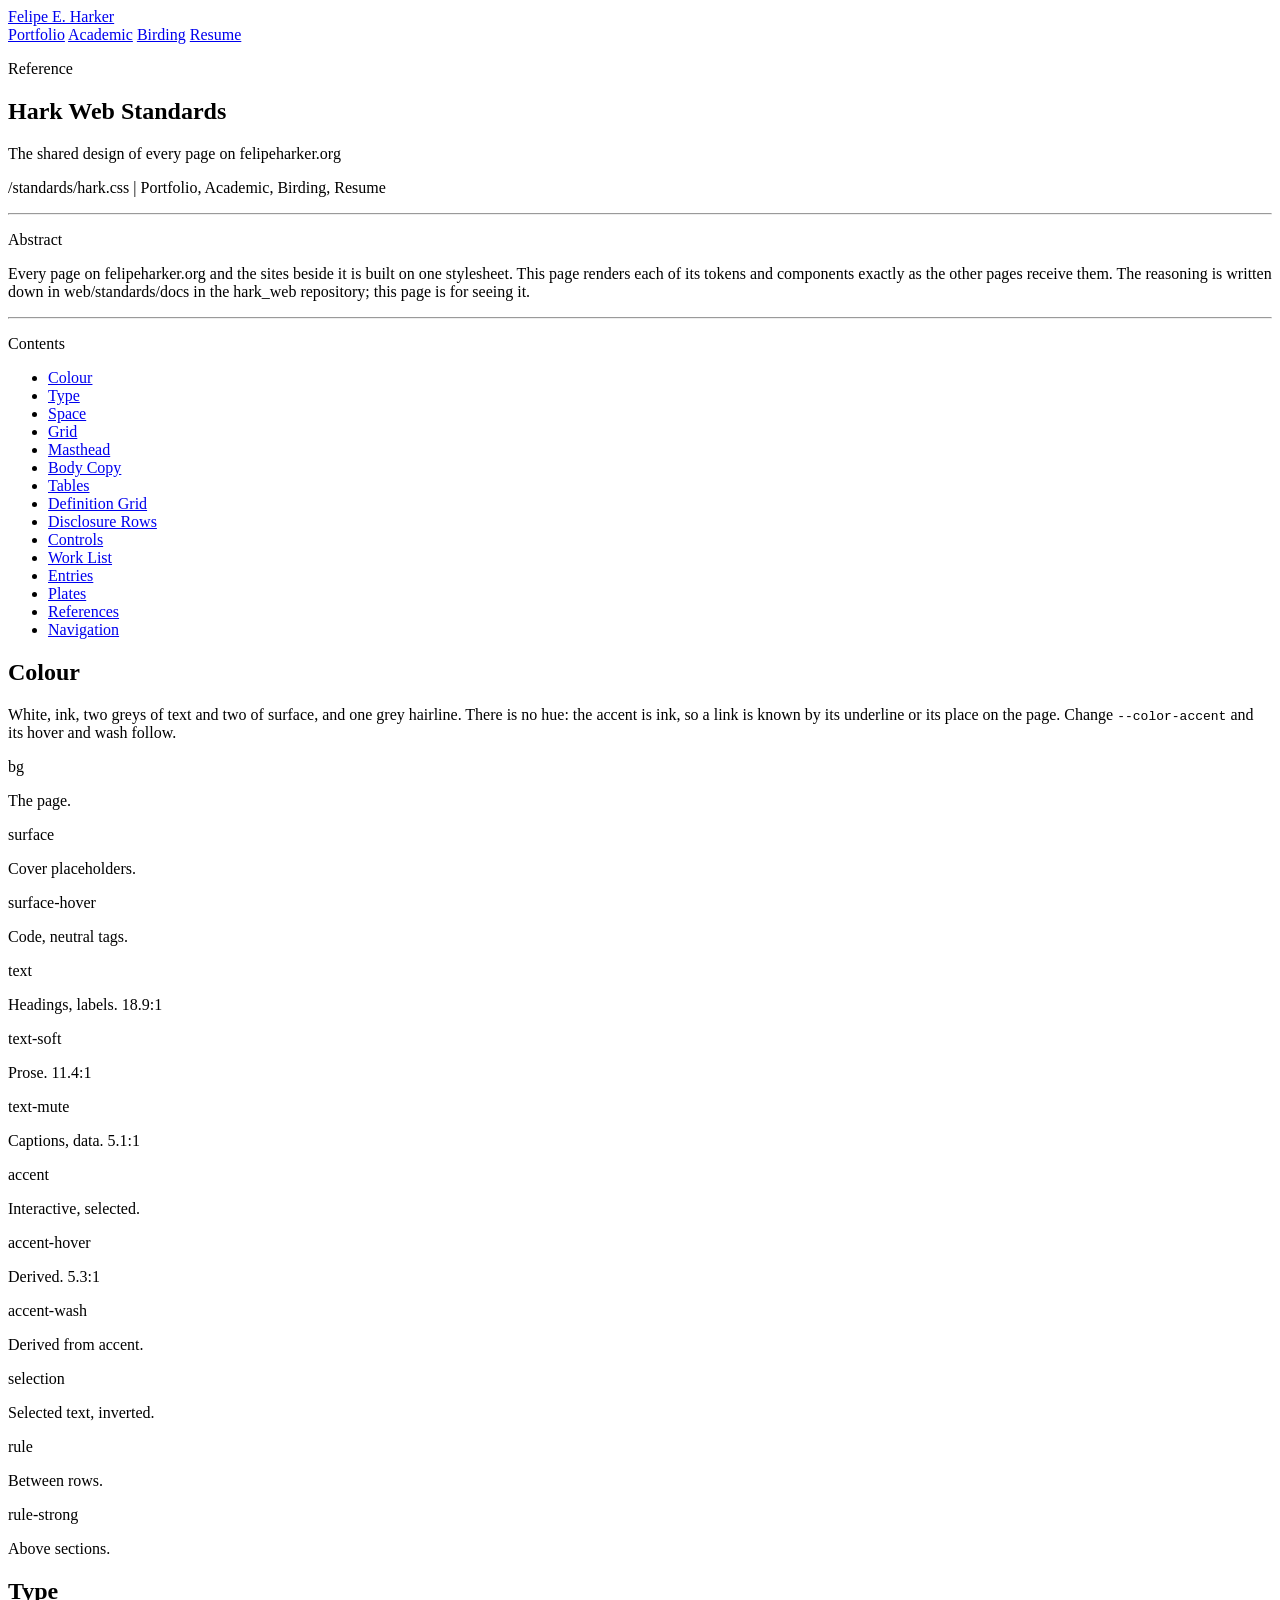
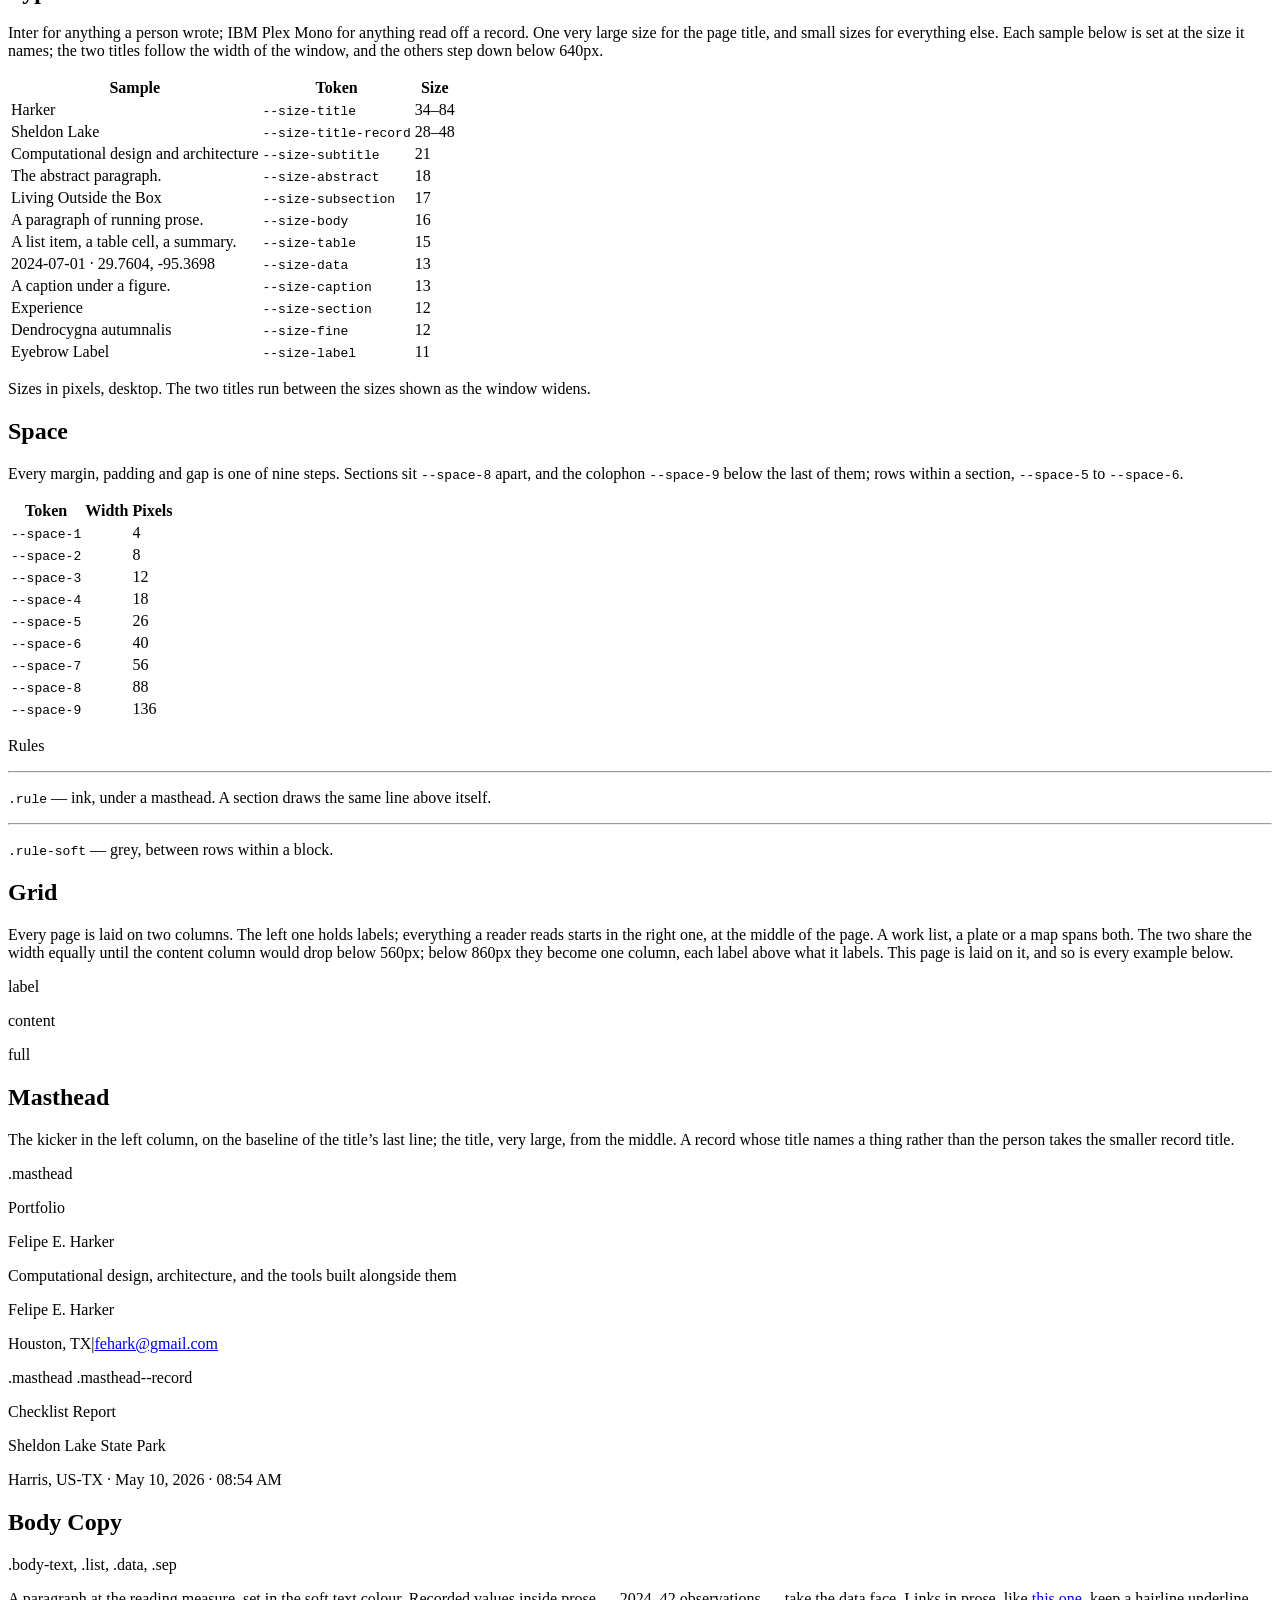
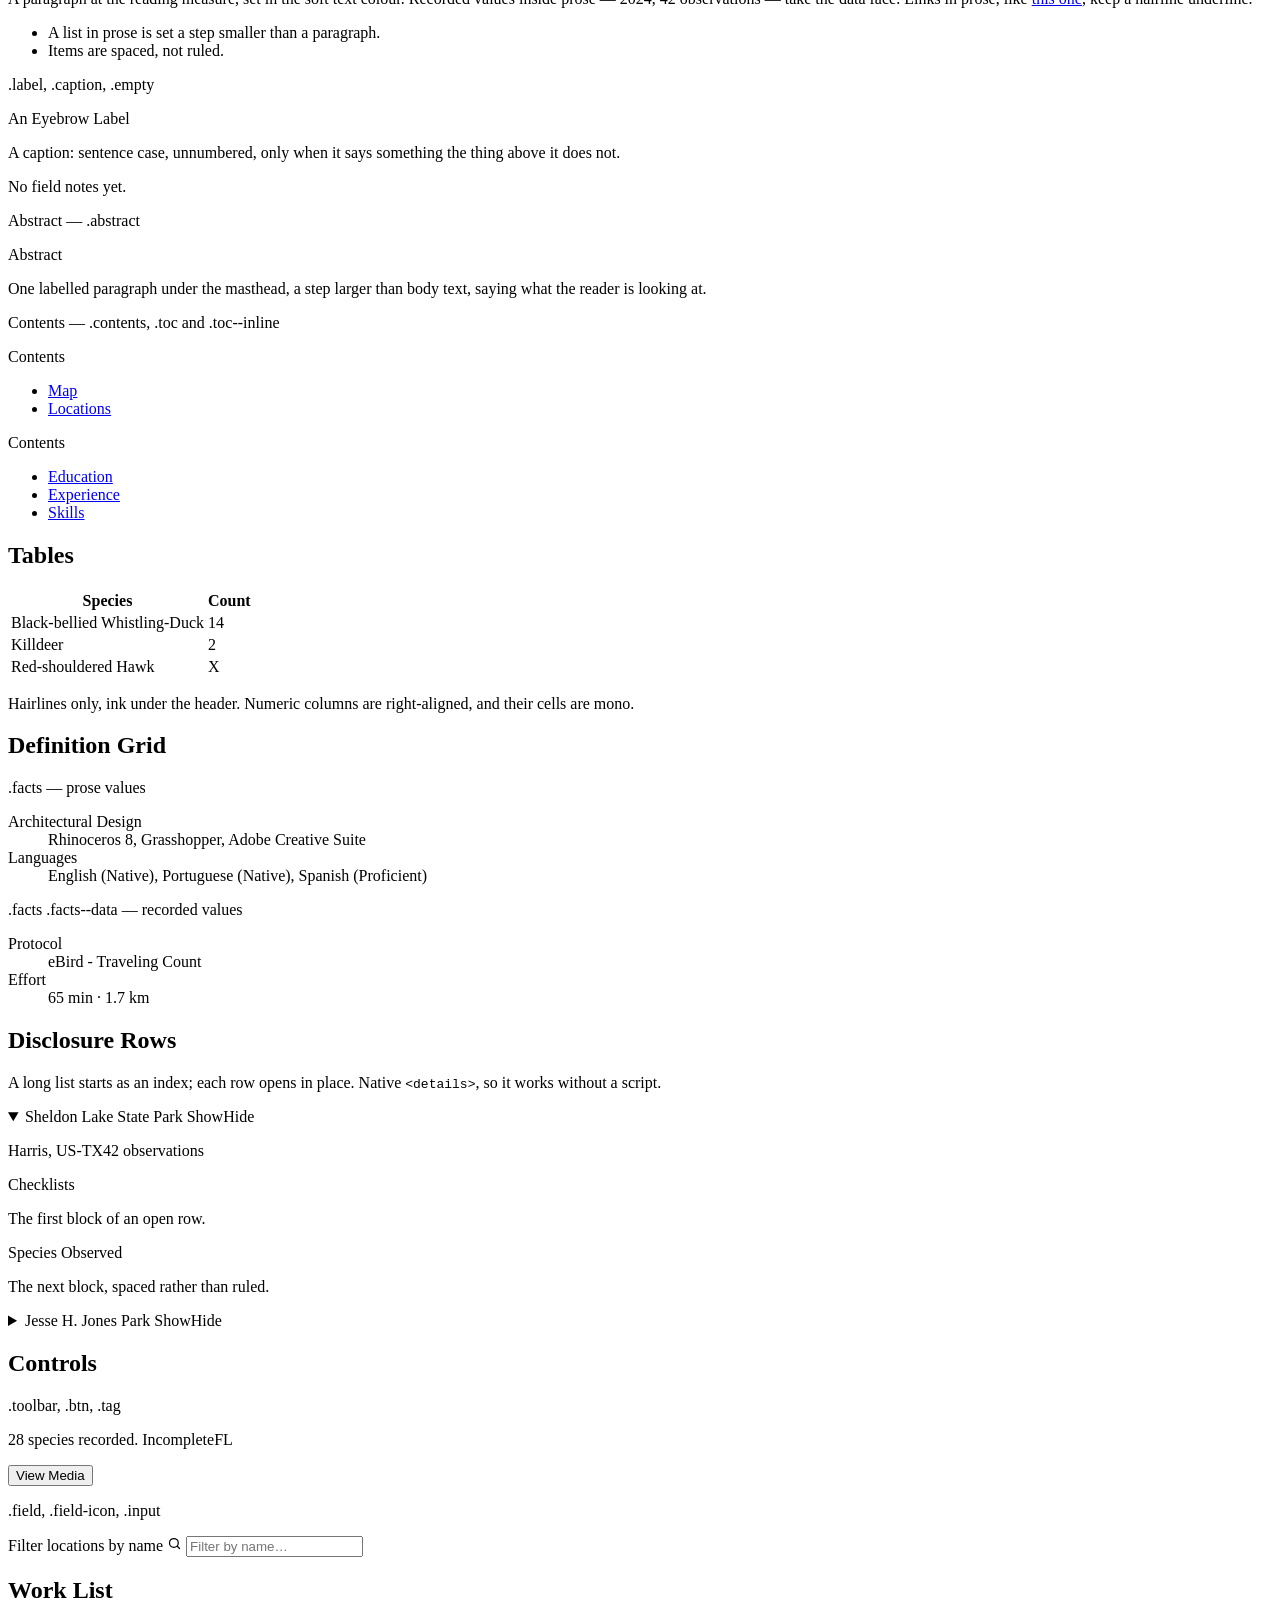
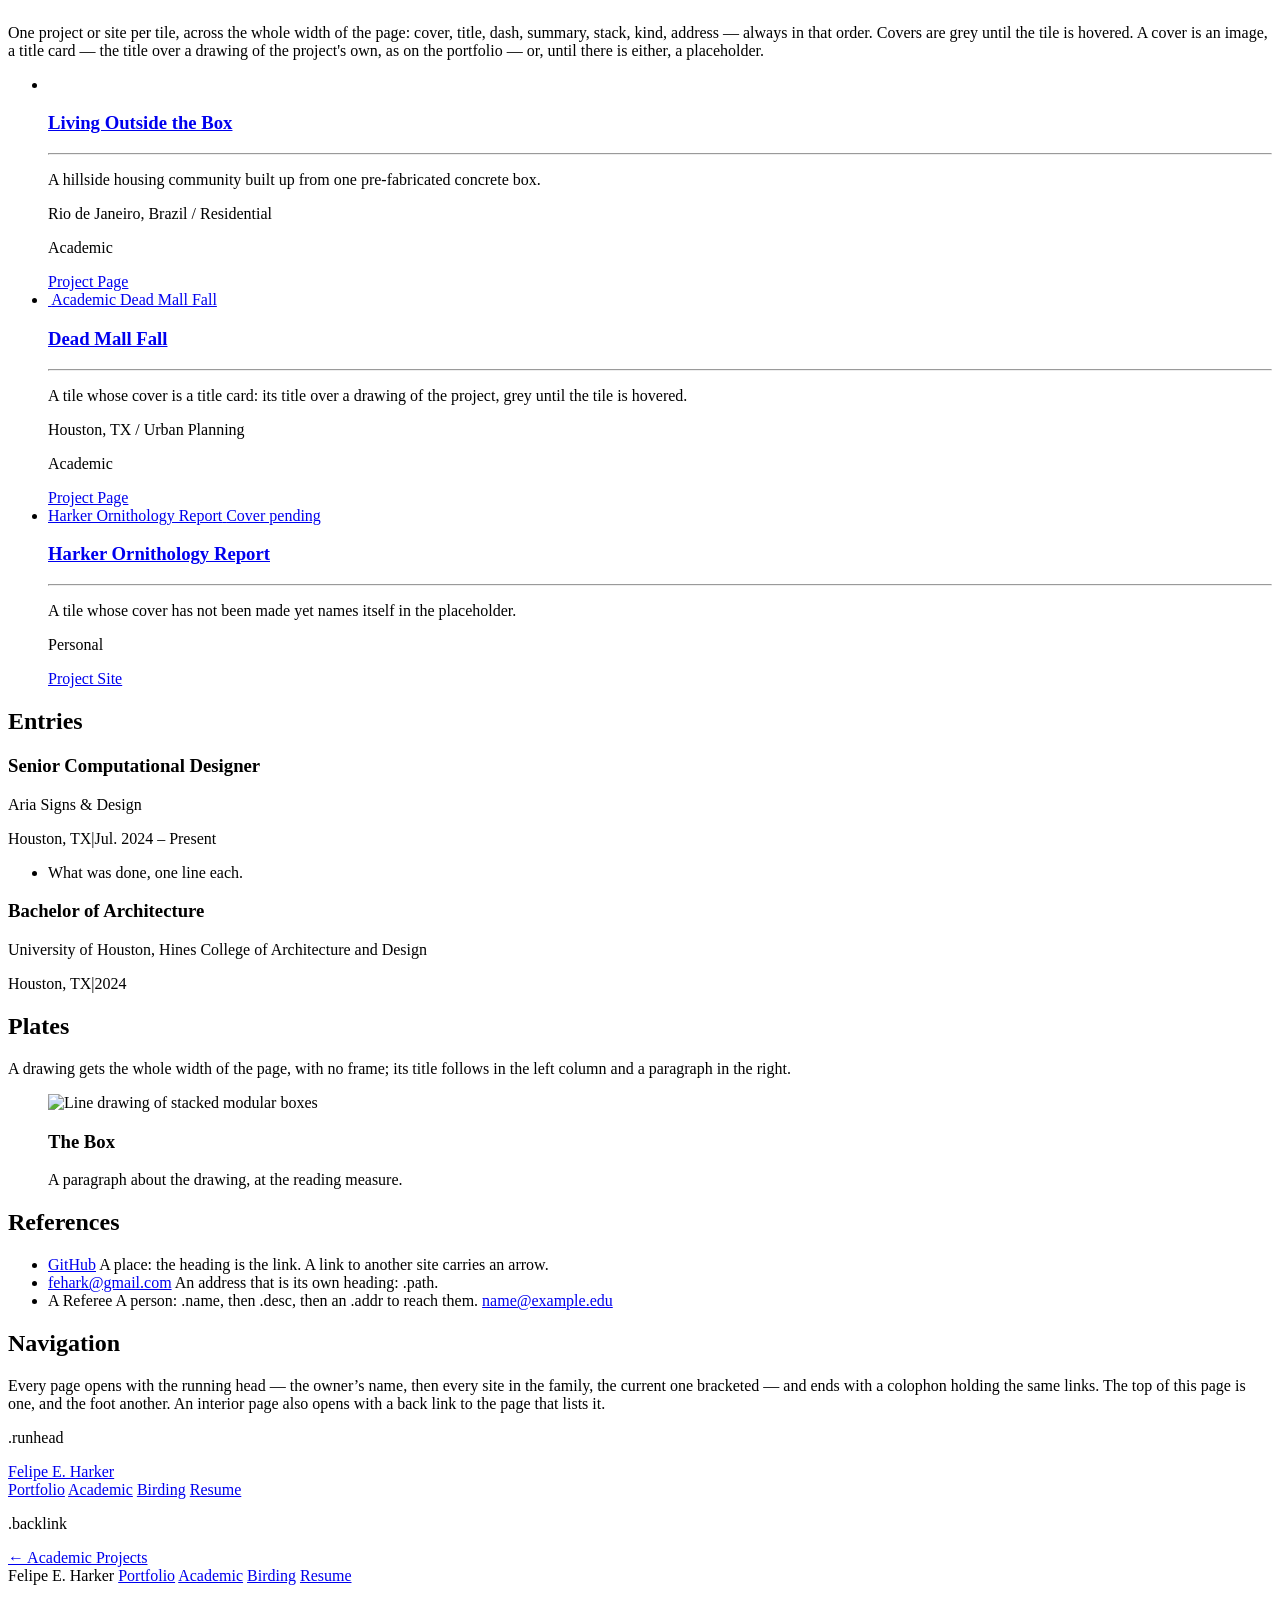
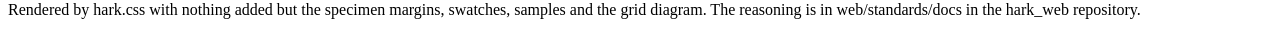
==== web/standards/site/index.html @ 90f83aed "Title cards for the portfolio's tiles Every tile's cover is now a title card: the kind of work and t" ====
<!DOCTYPE html>
<html lang="en">
<head>
<meta charset="UTF-8">
<meta name="viewport" content="width=device-width, initial-scale=1.0">
<title>Hark Web Standards — Felipe E. Harker</title>
<meta name="description" content="Every token and shared component of the felipeharker.org sites, rendered by the stylesheet they all share.">

<link rel="preconnect" href="https://fonts.googleapis.com">
<link rel="preconnect" href="https://fonts.gstatic.com" crossorigin>
<link href="https://fonts.googleapis.com/css2?family=Inter:wght@400;500;600&family=IBM+Plex+Mono:wght@400;500&display=swap" rel="stylesheet">

<link rel="stylesheet" href="/standards/hark.css">
<link rel="stylesheet" href="specimen/specimen.css">
</head>
<body>

<!-- ==========================================================================
     HARKER WEB STANDARDS — SPECIMEN
     --------------------------------------------------------------------------
     felipeharker.org/standards/. Every token and every class in hark.css (in
     this folder), rendered by hark.css itself, so this page is what every
     other page gets. specimen/specimen.css adds only the swatches, samples,
     the grid diagram and the margin that marks an example.

     The rules behind what is shown here are in web/standards/docs/. When a
     component is added to the stylesheet, add a specimen of it here and a
     row for it in docs/components.md; tools/check.mjs fails until the row
     exists.

     Specimens use <p class="title"> rather than <h1>, and so on, so this page
     keeps one heading outline of its own. A specimen of something laid on
     the grid — a masthead, a work list, a plate — is .specimen--wide, so it
     has the whole width of the page to lay its columns on.
     ====================================================================== -->

<!-- Running head ------------------------------------------------------- -->
<header class="runhead">
  <a class="runhead-owner" href="/">Felipe E. Harker</a>
  <nav class="runhead-links" aria-label="Site">
    <a href="/">Portfolio</a>
    <a href="https://hark-academic.onrender.com/">Academic</a>
    <a href="https://hark-birding.onrender.com/">Birding</a>
    <a href="https://hark-resume.onrender.com/">Resume</a>
  </nav>
</header>

<article class="doc">

<!-- Masthead ------------------------------------------------------------- -->
<header class="masthead">
  <p class="kicker">Reference</p>
  <h1 class="title">Hark Web Standards</h1>
  <p class="subtitle">The shared design of every page on felipeharker.org</p>
  <p class="dateline">
    <span>/standards/hark.css</span>
    <span class="sep" aria-hidden="true">|</span>
    <span>Portfolio, Academic, Birding, Resume</span>
  </p>
</header>
<hr class="rule">

<div class="abstract">
  <p class="abstract-label">Abstract</p>
  <p>Every page on felipeharker.org and the sites beside it is built on one stylesheet. This page renders each of its tokens and components exactly as the other pages receive them. The reasoning is written down in web/standards/docs in the hark_web repository; this page is for seeing it.</p>
</div>
<hr class="rule-soft">

<nav class="contents" aria-label="Contents">
  <p class="toc-label">Contents</p>
  <ul class="toc toc--inline">
    <li><a href="#sec-colour">Colour</a></li>
    <li><a href="#sec-type">Type</a></li>
    <li><a href="#sec-space">Space</a></li>
    <li><a href="#sec-grid">Grid</a></li>
    <li><a href="#sec-masthead">Masthead</a></li>
    <li><a href="#sec-body-copy">Body Copy</a></li>
    <li><a href="#sec-tables">Tables</a></li>
    <li><a href="#sec-definition-grid">Definition Grid</a></li>
    <li><a href="#sec-disclosure-rows">Disclosure Rows</a></li>
    <li><a href="#sec-controls">Controls</a></li>
    <li><a href="#sec-work-list">Work List</a></li>
    <li><a href="#sec-entries">Entries</a></li>
    <li><a href="#sec-plates">Plates</a></li>
    <li><a href="#sec-references">References</a></li>
    <li><a href="#sec-navigation">Navigation</a></li>
  </ul>
</nav>

<!-- Colour ---------------------------------------------------------------- -->
<section class="section" id="sec-colour">
<h2 class="section-heading">Colour</h2>

<p class="body-text">White, ink, two greys of text and two of surface, and one grey hairline. There is no hue: the accent is ink, so a link is known by its underline or its place on the page. Change <code>--color-accent</code> and its hover and wash follow.</p>

<div class="swatches">
  <div><div class="swatch swatch--bg"></div><p class="swatch-name">bg</p><p class="caption">The page.</p></div>
  <div><div class="swatch swatch--surface"></div><p class="swatch-name">surface</p><p class="caption">Cover placeholders.</p></div>
  <div><div class="swatch swatch--surface-hover"></div><p class="swatch-name">surface-hover</p><p class="caption">Code, neutral tags.</p></div>
  <div><div class="swatch swatch--text"></div><p class="swatch-name">text</p><p class="caption">Headings, labels. 18.9:1</p></div>
  <div><div class="swatch swatch--text-soft"></div><p class="swatch-name">text-soft</p><p class="caption">Prose. 11.4:1</p></div>
  <div><div class="swatch swatch--text-mute"></div><p class="swatch-name">text-mute</p><p class="caption">Captions, data. 5.1:1</p></div>
  <div><div class="swatch swatch--accent"></div><p class="swatch-name">accent</p><p class="caption">Interactive, selected.</p></div>
  <div><div class="swatch swatch--accent-hover"></div><p class="swatch-name">accent-hover</p><p class="caption">Derived. 5.3:1</p></div>
  <div><div class="swatch swatch--accent-wash"></div><p class="swatch-name">accent-wash</p><p class="caption">Derived from accent.</p></div>
  <div><div class="swatch swatch--selection"></div><p class="swatch-name">selection</p><p class="caption">Selected text, inverted.</p></div>
  <div><div class="swatch swatch--rule"></div><p class="swatch-name">rule</p><p class="caption">Between rows.</p></div>
  <div><div class="swatch swatch--rule-strong"></div><p class="swatch-name">rule-strong</p><p class="caption">Above sections.</p></div>
</div>
</section>

<!-- Type ------------------------------------------------------------------ -->
<section class="section" id="sec-type">
<h2 class="section-heading">Type</h2>

<p class="body-text">Inter for anything a person wrote; IBM Plex Mono for anything read off a record. One very large size for the page title, and small sizes for everything else. Each sample below is set at the size it names; the two titles follow the width of the window, and the others step down below 640px.</p>

<div class="table-scroll">
<table class="table">
  <thead><tr><th>Sample</th><th>Token</th><th class="num-cell">Size</th></tr></thead>
  <tbody>
    <tr><td><span class="type-sample type-sample--title">Harker</span></td><td><code>--size-title</code></td><td class="num-cell">34–84</td></tr>
    <tr><td><span class="type-sample type-sample--title-record">Sheldon Lake</span></td><td><code>--size-title-record</code></td><td class="num-cell">28–48</td></tr>
    <tr><td><span class="type-sample type-sample--subtitle">Computational design and architecture</span></td><td><code>--size-subtitle</code></td><td class="num-cell">21</td></tr>
    <tr><td><span class="type-sample type-sample--abstract">The abstract paragraph.</span></td><td><code>--size-abstract</code></td><td class="num-cell">18</td></tr>
    <tr><td><span class="type-sample type-sample--subsection">Living Outside the Box</span></td><td><code>--size-subsection</code></td><td class="num-cell">17</td></tr>
    <tr><td><span class="type-sample type-sample--body">A paragraph of running prose.</span></td><td><code>--size-body</code></td><td class="num-cell">16</td></tr>
    <tr><td><span class="type-sample type-sample--table">A list item, a table cell, a summary.</span></td><td><code>--size-table</code></td><td class="num-cell">15</td></tr>
    <tr><td><span class="type-sample type-sample--data">2024-07-01 · 29.7604, -95.3698</span></td><td><code>--size-data</code></td><td class="num-cell">13</td></tr>
    <tr><td><span class="type-sample type-sample--caption">A caption under a figure.</span></td><td><code>--size-caption</code></td><td class="num-cell">13</td></tr>
    <tr><td><span class="type-sample type-sample--section">Experience</span></td><td><code>--size-section</code></td><td class="num-cell">12</td></tr>
    <tr><td><span class="type-sample type-sample--fine">Dendrocygna autumnalis</span></td><td><code>--size-fine</code></td><td class="num-cell">12</td></tr>
    <tr><td><span class="type-sample type-sample--label">Eyebrow Label</span></td><td><code>--size-label</code></td><td class="num-cell">11</td></tr>
  </tbody>
</table>
</div>
<p class="caption">Sizes in pixels, desktop. The two titles run between the sizes shown as the window widens.</p>
</section>

<!-- Space ----------------------------------------------------------------- -->
<section class="section" id="sec-space">
<h2 class="section-heading">Space</h2>

<p class="body-text">Every margin, padding and gap is one of nine steps. Sections sit <code>--space-8</code> apart, and the colophon <code>--space-9</code> below the last of them; rows within a section, <code>--space-5</code> to <code>--space-6</code>.</p>

<div class="table-scroll">
<table class="table">
  <thead><tr><th>Token</th><th>Width</th><th class="num-cell">Pixels</th></tr></thead>
  <tbody>
    <tr><td><code>--space-1</code></td><td><span class="space-bar space-bar--1"></span></td><td class="num-cell">4</td></tr>
    <tr><td><code>--space-2</code></td><td><span class="space-bar space-bar--2"></span></td><td class="num-cell">8</td></tr>
    <tr><td><code>--space-3</code></td><td><span class="space-bar space-bar--3"></span></td><td class="num-cell">12</td></tr>
    <tr><td><code>--space-4</code></td><td><span class="space-bar space-bar--4"></span></td><td class="num-cell">18</td></tr>
    <tr><td><code>--space-5</code></td><td><span class="space-bar space-bar--5"></span></td><td class="num-cell">26</td></tr>
    <tr><td><code>--space-6</code></td><td><span class="space-bar space-bar--6"></span></td><td class="num-cell">40</td></tr>
    <tr><td><code>--space-7</code></td><td><span class="space-bar space-bar--7"></span></td><td class="num-cell">56</td></tr>
    <tr><td><code>--space-8</code></td><td><span class="space-bar space-bar--8"></span></td><td class="num-cell">88</td></tr>
    <tr><td><code>--space-9</code></td><td><span class="space-bar space-bar--9"></span></td><td class="num-cell">136</td></tr>
  </tbody>
</table>
</div>

<p class="label">Rules</p>
<div class="specimen">
  <hr class="rule">
  <p class="caption"><code>.rule</code> — ink, under a masthead. A section draws the same line above itself.</p>
  <hr class="rule-soft">
  <p class="caption"><code>.rule-soft</code> — grey, between rows within a block.</p>
</div>
</section>

<!-- Grid ------------------------------------------------------------------ -->
<section class="section" id="sec-grid">
<h2 class="section-heading">Grid</h2>

<p class="body-text">Every page is laid on two columns. The left one holds labels; everything a reader reads starts in the right one, at the middle of the page. A work list, a plate or a map spans both. The two share the width equally until the content column would drop below 560px; below 860px they become one column, each label above what it labels. This page is laid on it, and so is every example below.</p>

<div class="specimen specimen--wide">
  <div class="grid-demo">
    <p class="grid-demo-cell">label</p>
    <p class="grid-demo-cell">content</p>
    <p class="grid-demo-cell grid-demo-cell--full">full</p>
  </div>
</div>
</section>

<!-- Masthead -------------------------------------------------------------- -->
<section class="section" id="sec-masthead">
<h2 class="section-heading">Masthead</h2>

<p class="body-text">The kicker in the left column, on the baseline of the title&rsquo;s last line; the title, very large, from the middle. A record whose title names a thing rather than the person takes the smaller record title.</p>

<p class="label">.masthead</p>
<div class="specimen specimen--wide">
  <div class="masthead">
    <p class="kicker">Portfolio</p>
    <p class="title">Felipe E. Harker</p>
    <p class="subtitle">Computational design, architecture, and the tools built alongside them</p>
    <p class="byline">Felipe E. Harker</p>
    <p class="dateline"><span>Houston, TX</span><span class="sep" aria-hidden="true">|</span><a href="mailto:fehark@gmail.com">fehark@gmail.com</a></p>
  </div>
</div>

<p class="label">.masthead .masthead--record</p>
<div class="specimen specimen--wide">
  <div class="masthead masthead--record">
    <p class="kicker">Checklist Report</p>
    <p class="title">Sheldon Lake State Park</p>
    <p class="dateline">Harris, US-TX · May 10, 2026 · 08:54 AM</p>
  </div>
</div>
</section>

<!-- Body Copy ------------------------------------------------------------- -->
<section class="section" id="sec-body-copy">
<h2 class="section-heading">Body Copy</h2>

<p class="label">.body-text, .list, .data, .sep</p>
<div class="specimen">
  <p class="body-text">A paragraph at the reading measure, set in the soft text colour. Recorded values inside prose — <span class="data">2024</span>, <span class="data">42 observations</span> — take the data face. Links in prose, like <a href="#sec-colour">this one</a>, keep a hairline underline.</p>
  <ul class="list">
    <li>A list in prose is set a step smaller than a paragraph.</li>
    <li>Items are spaced, not ruled.</li>
  </ul>
</div>

<p class="label">.label, .caption, .empty</p>
<div class="specimen">
  <p class="label">An Eyebrow Label</p>
  <p class="caption">A caption: sentence case, unnumbered, only when it says something the thing above it does not.</p>
  <p class="empty">No field notes yet.</p>
</div>

<p class="label">Abstract — .abstract</p>
<div class="specimen specimen--wide">
  <div class="abstract">
    <p class="abstract-label">Abstract</p>
    <p>One labelled paragraph under the masthead, a step larger than body text, saying what the reader is looking at.</p>
  </div>
</div>

<p class="label">Contents — .contents, .toc and .toc--inline</p>
<div class="specimen specimen--wide">
  <div class="contents">
    <p class="toc-label">Contents</p>
    <ul class="toc">
      <li><a href="#sec-masthead">Map</a></li>
      <li><a href="#sec-masthead">Locations</a></li>
    </ul>
  </div>
</div>
<div class="specimen specimen--wide">
  <div class="contents">
    <p class="toc-label">Contents</p>
    <ul class="toc toc--inline">
      <li><a href="#sec-masthead">Education</a></li>
      <li><a href="#sec-masthead">Experience</a></li>
      <li><a href="#sec-masthead">Skills</a></li>
    </ul>
  </div>
</div>
</section>

<!-- Tables ---------------------------------------------------------------- -->
<section class="section" id="sec-tables">
<h2 class="section-heading">Tables</h2>

<div class="table-scroll">
<table class="table">
  <thead><tr><th>Species</th><th class="num-cell">Count</th></tr></thead>
  <tbody>
    <tr><td>Black-bellied Whistling-Duck</td><td class="num-cell">14</td></tr>
    <tr><td>Killdeer</td><td class="num-cell">2</td></tr>
    <tr><td>Red-shouldered Hawk</td><td class="num-cell">X</td></tr>
  </tbody>
</table>
</div>
<p class="caption">Hairlines only, ink under the header. Numeric columns are right-aligned, and their cells are mono.</p>
</section>

<!-- Definition Grid -------------------------------------------------------- -->
<section class="section" id="sec-definition-grid">
<h2 class="section-heading">Definition Grid</h2>

<p class="label">.facts — prose values</p>
<div class="specimen">
  <dl class="facts">
    <dt>Architectural Design</dt>
    <dd>Rhinoceros 8, Grasshopper, Adobe Creative Suite</dd>
    <dt>Languages</dt>
    <dd>English (Native), Portuguese (Native), Spanish (Proficient)</dd>
  </dl>
</div>

<p class="label">.facts .facts--data — recorded values</p>
<div class="specimen">
  <dl class="facts facts--data">
    <dt>Protocol</dt>
    <dd>eBird - Traveling Count</dd>
    <dt>Effort</dt>
    <dd>65 min · 1.7 km</dd>
  </dl>
</div>
</section>

<!-- Disclosure Rows -------------------------------------------------------- -->
<section class="section" id="sec-disclosure-rows">
<h2 class="section-heading">Disclosure Rows</h2>

<p class="body-text">A long list starts as an index; each row opens in place. Native <code>&lt;details&gt;</code>, so it works without a script.</p>

<div class="specimen">
  <details class="disclosure" open>
    <summary>
      <span class="disclosure-heading">
        <span class="disclosure-title">Sheldon Lake State Park</span>
        <span class="disclosure-hint"><span class="hint-closed">Show</span><span class="hint-open">Hide</span></span>
      </span>
    </summary>
    <div class="disclosure-body">
      <p class="disclosure-meta"><span>Harris, US-TX</span><span>42 observations</span></p>
      <div class="detail-group">
        <p class="label">Checklists</p>
        <p class="body-text">The first block of an open row.</p>
      </div>
      <div class="detail-group">
        <p class="label">Species Observed</p>
        <p class="body-text">The next block, spaced rather than ruled.</p>
      </div>
    </div>
  </details>
  <details class="disclosure">
    <summary>
      <span class="disclosure-heading">
        <span class="disclosure-title">Jesse H. Jones Park</span>
        <span class="disclosure-hint"><span class="hint-closed">Show</span><span class="hint-open">Hide</span></span>
      </span>
    </summary>
    <div class="disclosure-body">
      <p class="disclosure-meta"><span>Harris, US-TX</span><span>17 observations</span></p>
    </div>
  </details>
</div>
</section>

<!-- Controls -------------------------------------------------------------- -->
<section class="section" id="sec-controls">
<h2 class="section-heading">Controls</h2>

<p class="label">.toolbar, .btn, .tag</p>
<div class="specimen">
  <div class="toolbar">
    <p class="caption">28 species recorded. <span class="tag">Incomplete</span><span class="tag tag--neutral">FL</span></p>
    <button type="button" class="btn">View Media</button>
  </div>
</div>

<p class="label">.field, .field-icon, .input</p>
<div class="specimen">
  <div class="field">
    <label for="spec-filter" class="visually-hidden">Filter locations by name</label>
    <span class="field-icon">
      <svg width="15" height="15" viewBox="0 0 24 24" fill="none" stroke="currentColor" stroke-width="2" stroke-linecap="round" stroke-linejoin="round" aria-hidden="true"><circle cx="11" cy="11" r="7"/><path d="m20 20-3.5-3.5"/></svg>
    </span>
    <input id="spec-filter" class="input" placeholder="Filter by name…">
  </div>
</div>
</section>

<!-- Work List ------------------------------------------------------------- -->
<section class="section" id="sec-work-list">
<h2 class="section-heading">Work List</h2>

<p class="body-text">One project or site per tile, across the whole width of the page: cover, title, dash, summary, stack, kind, address — always in that order. Covers are grey until the tile is hovered. A cover is an image, a title card — the title over a drawing of the project's own, as on the portfolio — or, until there is either, a placeholder.</p>

<div class="specimen specimen--wide">
<ul class="work-list">
  <li class="work">
    <a class="work-cover" href="#sec-work-list" aria-hidden="true" tabindex="-1">
      <img src="specimen/drawing.svg" alt="">
    </a>
    <div class="work-facts">
      <h3 class="work-title"><a href="#sec-work-list">Living Outside the Box</a></h3>
      <hr class="rule-soft">
      <p class="work-summary">A hillside housing community built up from one pre-fabricated concrete box.</p>
      <p class="work-stack">
        <span>Rio de Janeiro, Brazil</span>
        <span class="sep" aria-hidden="true">/</span>
        <span>Residential</span>
      </p>
      <p class="work-kind">Academic</p>
      <a class="work-link" href="#sec-work-list">Project Page</a>
    </div>
  </li>
  <li class="work">
    <a class="work-cover" href="#sec-work-list" aria-hidden="true" tabindex="-1">
      <span class="title-card">
        <img class="title-card-graphic" src="/assets/cards/dead-mall-fall.svg" alt="">
        <span class="title-card-kind">Academic</span>
        <span class="title-card-title">Dead Mall Fall</span>
      </span>
    </a>
    <div class="work-facts">
      <h3 class="work-title"><a href="#sec-work-list">Dead Mall Fall</a></h3>
      <hr class="rule-soft">
      <p class="work-summary">A tile whose cover is a title card: its title over a drawing of the project, grey until the tile is hovered.</p>
      <p class="work-stack">
        <span>Houston, TX</span>
        <span class="sep" aria-hidden="true">/</span>
        <span>Urban Planning</span>
      </p>
      <p class="work-kind">Academic</p>
      <a class="work-link" href="#sec-work-list">Project Page</a>
    </div>
  </li>
  <li class="work">
    <a class="work-cover" href="#sec-work-list" aria-hidden="true" tabindex="-1">
      <span class="work-cover-placeholder">
        <span class="name">Harker Ornithology Report</span>
        <span class="note">Cover pending</span>
      </span>
    </a>
    <div class="work-facts">
      <h3 class="work-title"><a href="#sec-work-list">Harker Ornithology Report</a></h3>
      <hr class="rule-soft">
      <p class="work-summary">A tile whose cover has not been made yet names itself in the placeholder.</p>
      <p class="work-kind">Personal</p>
      <a class="work-link" href="#sec-work-list">Project Site</a>
    </div>
  </li>
</ul>
</div>
</section>

<!-- Entries --------------------------------------------------------------- -->
<section class="section" id="sec-entries">
<h2 class="section-heading">Entries</h2>

<div class="specimen">
  <div class="entry">
    <h3 class="entry-title">Senior Computational Designer</h3>
    <p class="entry-org">Aria Signs &amp; Design</p>
    <p class="entry-meta"><span>Houston, TX</span><span class="sep" aria-hidden="true">|</span><span>Jul. 2024 – Present</span></p>
    <ul class="list">
      <li>What was done, one line each.</li>
    </ul>
  </div>
  <div class="entry">
    <h3 class="entry-title">Bachelor of Architecture</h3>
    <p class="entry-org">University of Houston, Hines College of Architecture and Design</p>
    <p class="entry-meta"><span>Houston, TX</span><span class="sep" aria-hidden="true">|</span><span>2024</span></p>
  </div>
</div>
</section>

<!-- Plates ---------------------------------------------------------------- -->
<section class="section" id="sec-plates">
<h2 class="section-heading">Plates</h2>

<p class="body-text">A drawing gets the whole width of the page, with no frame; its title follows in the left column and a paragraph in the right.</p>

<div class="specimen specimen--wide">
  <figure class="plate">
    <img src="specimen/drawing.svg" alt="Line drawing of stacked modular boxes" loading="lazy">
    <figcaption>
      <h3 class="plate-title">The Box</h3>
      <p class="body-text">A paragraph about the drawing, at the reading measure.</p>
    </figcaption>
  </figure>
</div>
</section>

<!-- References ------------------------------------------------------------ -->
<section class="section" id="sec-references">
<h2 class="section-heading">References</h2>

<div class="specimen">
<ul class="reference-list">
  <li>
    <a href="https://github.com/felipeharker" target="_blank" rel="noopener noreferrer">GitHub</a>
    <span class="desc">A place: the heading is the link. A link to another site carries an arrow.</span>
  </li>
  <li>
    <a class="path" href="mailto:fehark@gmail.com">fehark@gmail.com</a>
    <span class="desc">An address that is its own heading: .path.</span>
  </li>
  <li>
    <span class="name">A Referee</span>
    <span class="desc">A person: .name, then .desc, then an .addr to reach them.</span>
    <a class="addr" href="mailto:name@example.edu">name@example.edu</a>
  </li>
</ul>
</div>
</section>

<!-- Navigation ------------------------------------------------------------ -->
<section class="section" id="sec-navigation">
<h2 class="section-heading">Navigation</h2>

<p class="body-text">Every page opens with the running head — the owner&rsquo;s name, then every site in the family, the current one bracketed — and ends with a colophon holding the same links. The top of this page is one, and the foot another. An interior page also opens with a back link to the page that lists it.</p>

<p class="label">.runhead</p>
<div class="specimen specimen--wide">
  <div class="runhead">
    <a class="runhead-owner" href="#sec-navigation">Felipe E. Harker</a>
    <div class="runhead-links">
      <a href="#sec-navigation">Portfolio</a>
      <a href="#sec-navigation" aria-current="page">Academic</a>
      <a href="#sec-navigation">Birding</a>
      <a href="#sec-navigation">Resume</a>
    </div>
  </div>
</div>

<p class="label">.backlink</p>
<div class="specimen">
  <a class="backlink" href="#sec-navigation">&larr; Academic Projects</a>
</div>
</section>

<footer class="colophon">
  <nav class="site-links" aria-label="Felipe E. Harker">
    <span class="site-links-owner">Felipe E. Harker</span>
    <a href="/">Portfolio</a>
    <a href="https://hark-academic.onrender.com/">Academic</a>
    <a href="https://hark-birding.onrender.com/">Birding</a>
    <a href="https://hark-resume.onrender.com/">Resume</a>
  </nav>
  <p>Rendered by hark.css with nothing added but the specimen margins, swatches, samples and the grid diagram. The reasoning is in web/standards/docs in the hark_web repository.</p>
</footer>

</article>

</body>
</html>
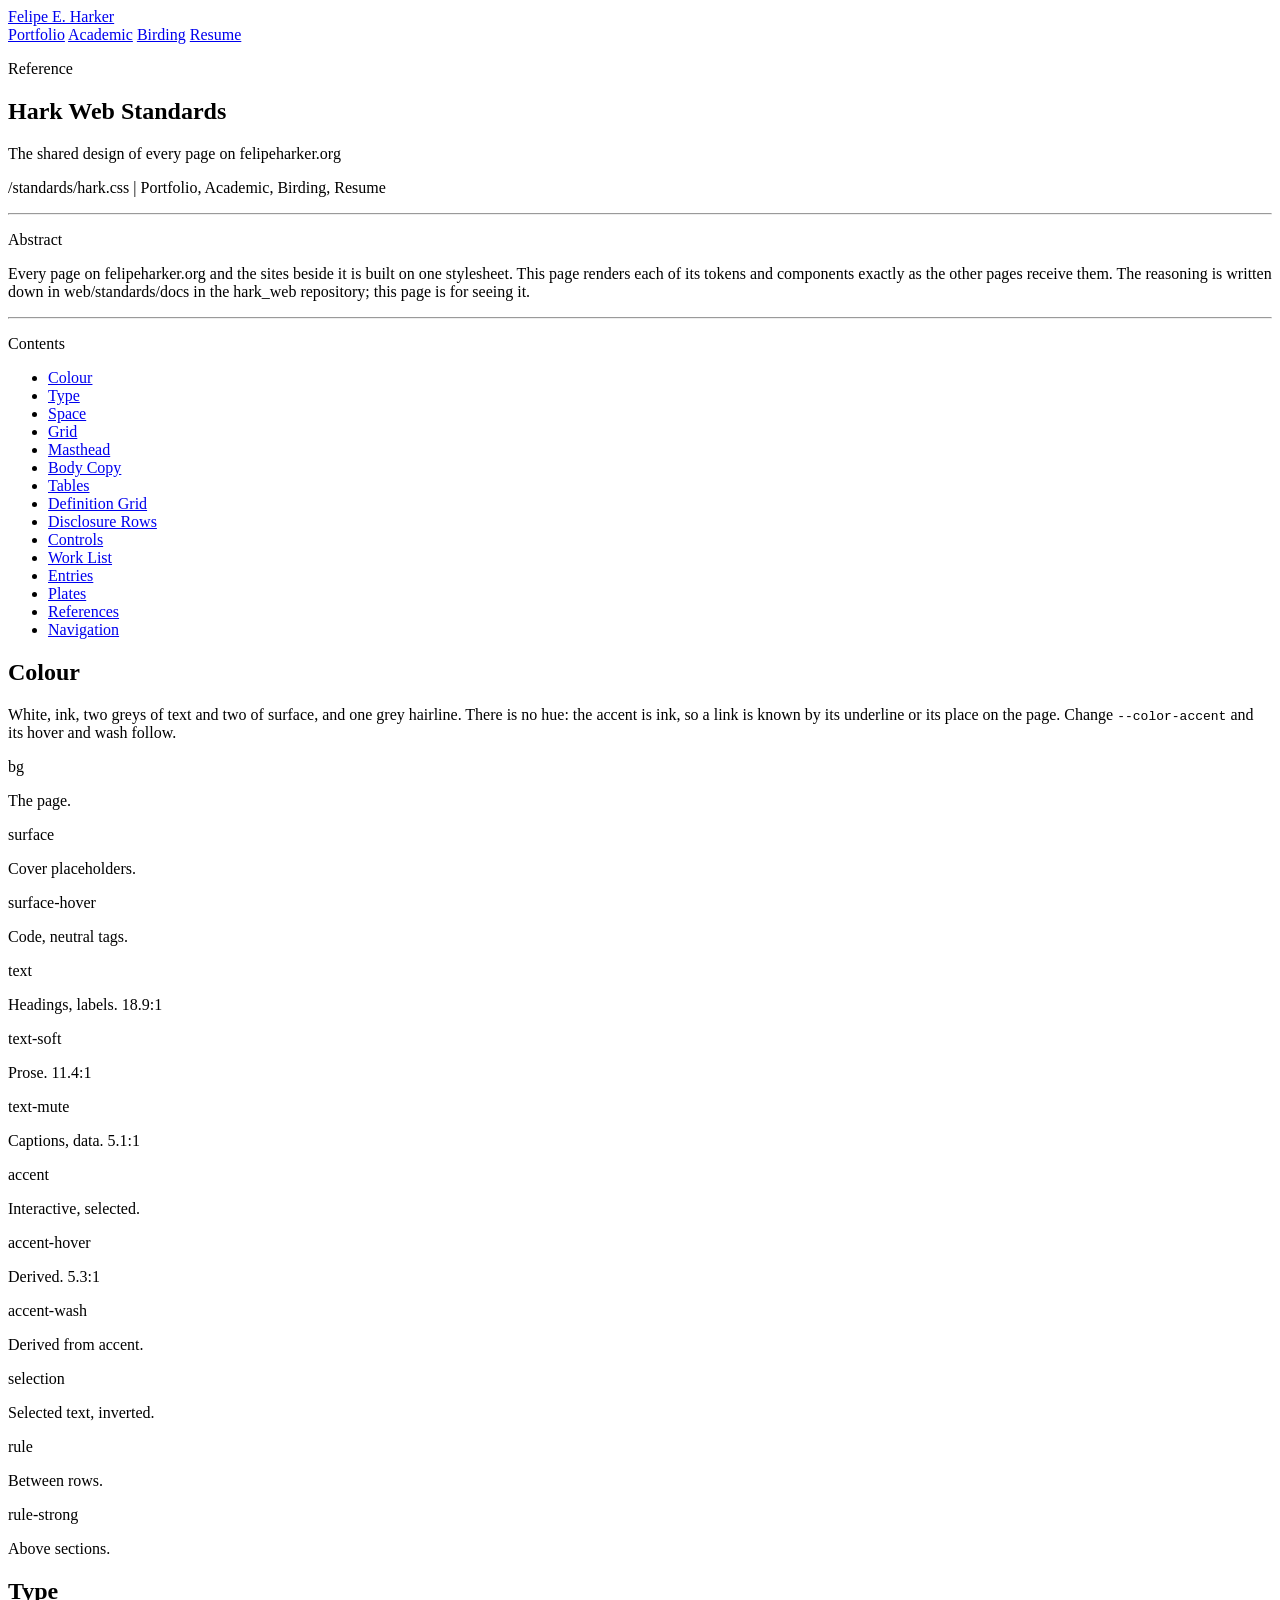
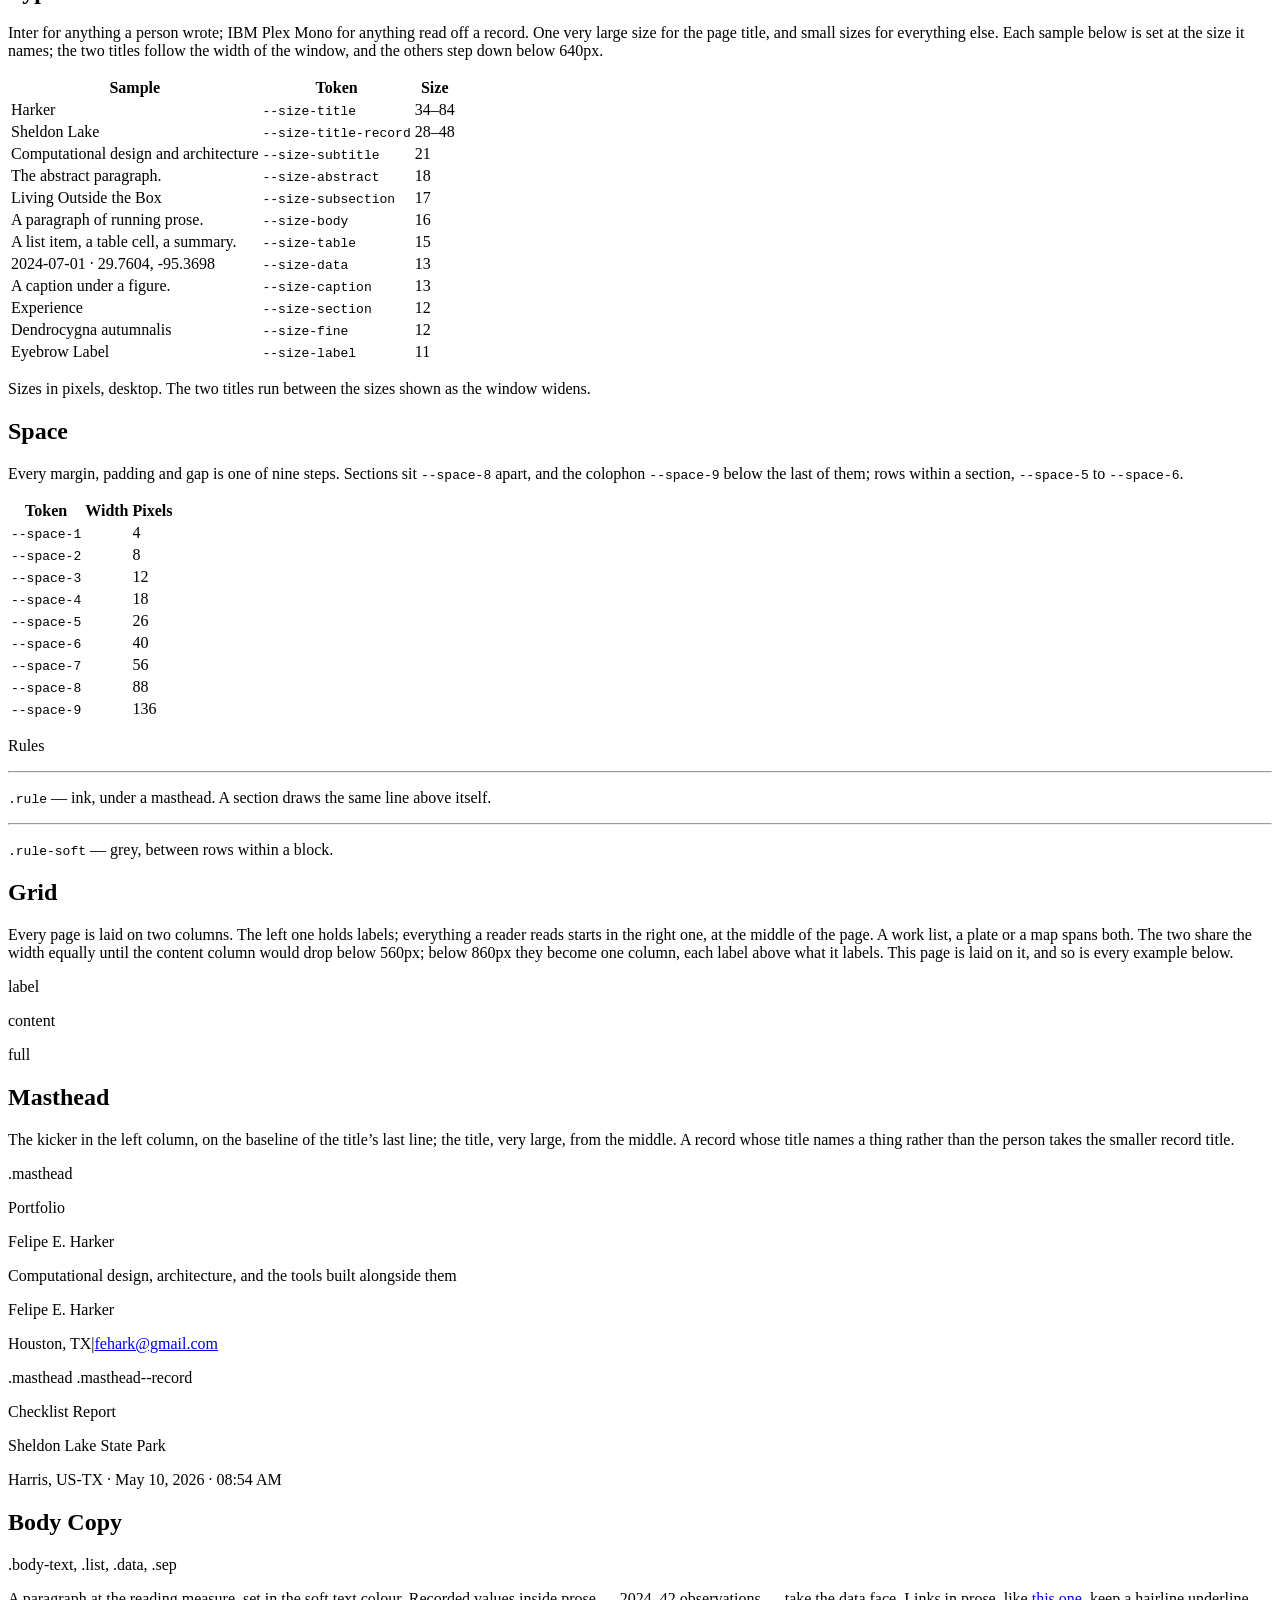
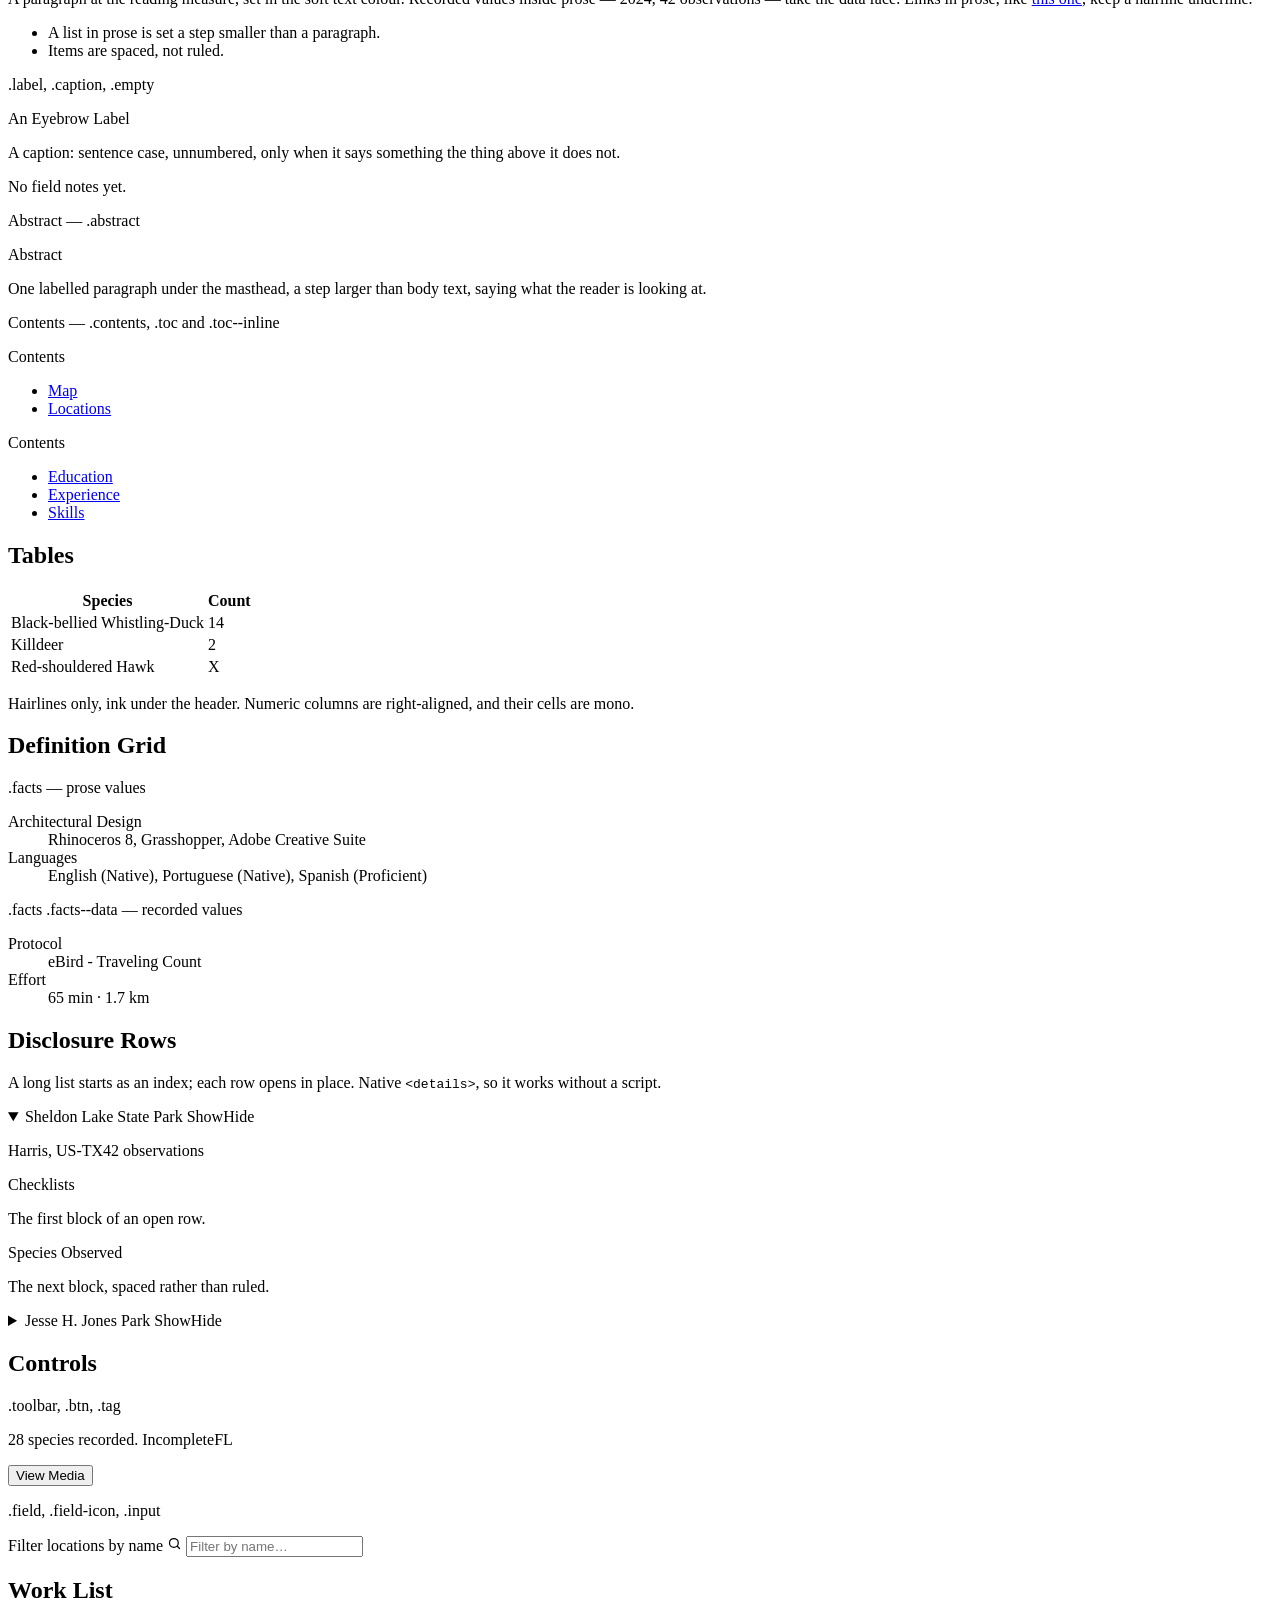
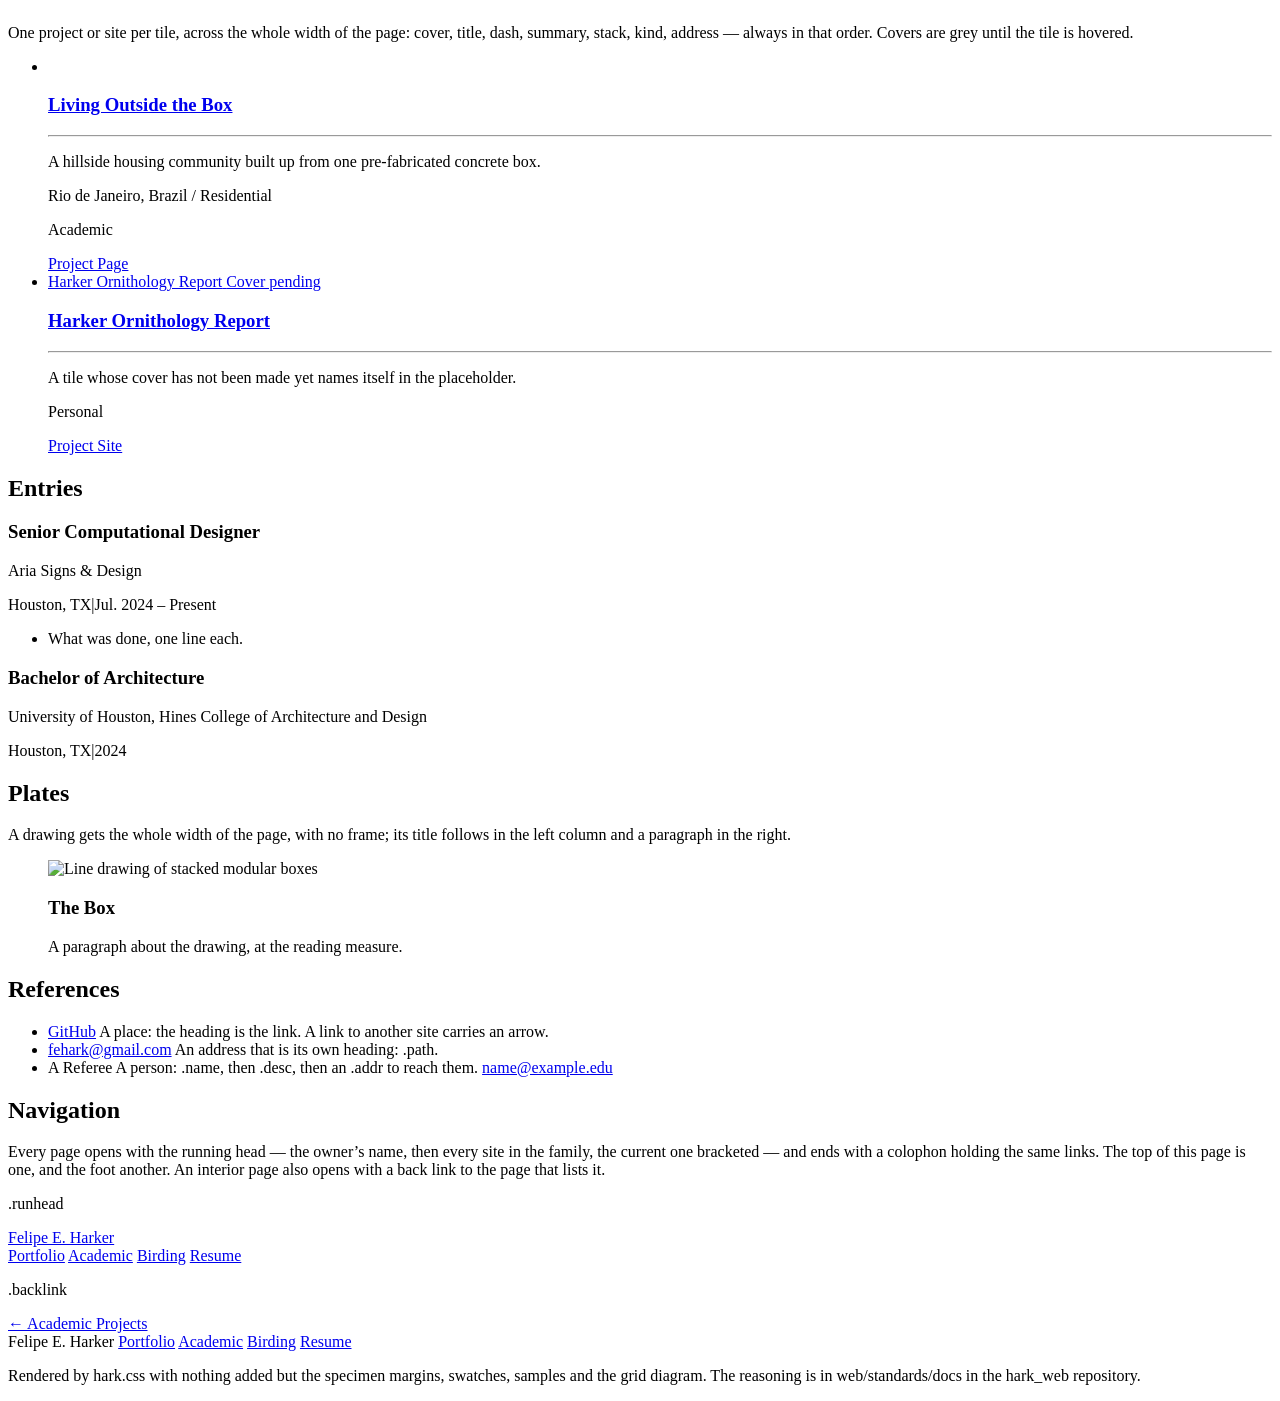
==== commit d3f2367e: "Revert "Title cards for the portfolio's tiles" The owner's call: keep the covers taken from each pro" ====
--- a/web/standards/site/index.html
+++ b/web/standards/site/index.html
@@ -371,7 +371,7 @@
 <section class="section" id="sec-work-list">
 <h2 class="section-heading">Work List</h2>
 
-<p class="body-text">One project or site per tile, across the whole width of the page: cover, title, dash, summary, stack, kind, address — always in that order. Covers are grey until the tile is hovered. A cover is an image, a title card — the title over a drawing of the project's own, as on the portfolio — or, until there is either, a placeholder.</p>
+<p class="body-text">One project or site per tile, across the whole width of the page: cover, title, dash, summary, stack, kind, address — always in that order. Covers are grey until the tile is hovered.</p>
 
 <div class="specimen specimen--wide">
 <ul class="work-list">
@@ -387,27 +387,6 @@
         <span>Rio de Janeiro, Brazil</span>
         <span class="sep" aria-hidden="true">/</span>
         <span>Residential</span>
-      </p>
-      <p class="work-kind">Academic</p>
-      <a class="work-link" href="#sec-work-list">Project Page</a>
-    </div>
-  </li>
-  <li class="work">
-    <a class="work-cover" href="#sec-work-list" aria-hidden="true" tabindex="-1">
-      <span class="title-card">
-        <img class="title-card-graphic" src="/assets/cards/dead-mall-fall.svg" alt="">
-        <span class="title-card-kind">Academic</span>
-        <span class="title-card-title">Dead Mall Fall</span>
-      </span>
-    </a>
-    <div class="work-facts">
-      <h3 class="work-title"><a href="#sec-work-list">Dead Mall Fall</a></h3>
-      <hr class="rule-soft">
-      <p class="work-summary">A tile whose cover is a title card: its title over a drawing of the project, grey until the tile is hovered.</p>
-      <p class="work-stack">
-        <span>Houston, TX</span>
-        <span class="sep" aria-hidden="true">/</span>
-        <span>Urban Planning</span>
       </p>
       <p class="work-kind">Academic</p>
       <a class="work-link" href="#sec-work-list">Project Page</a>
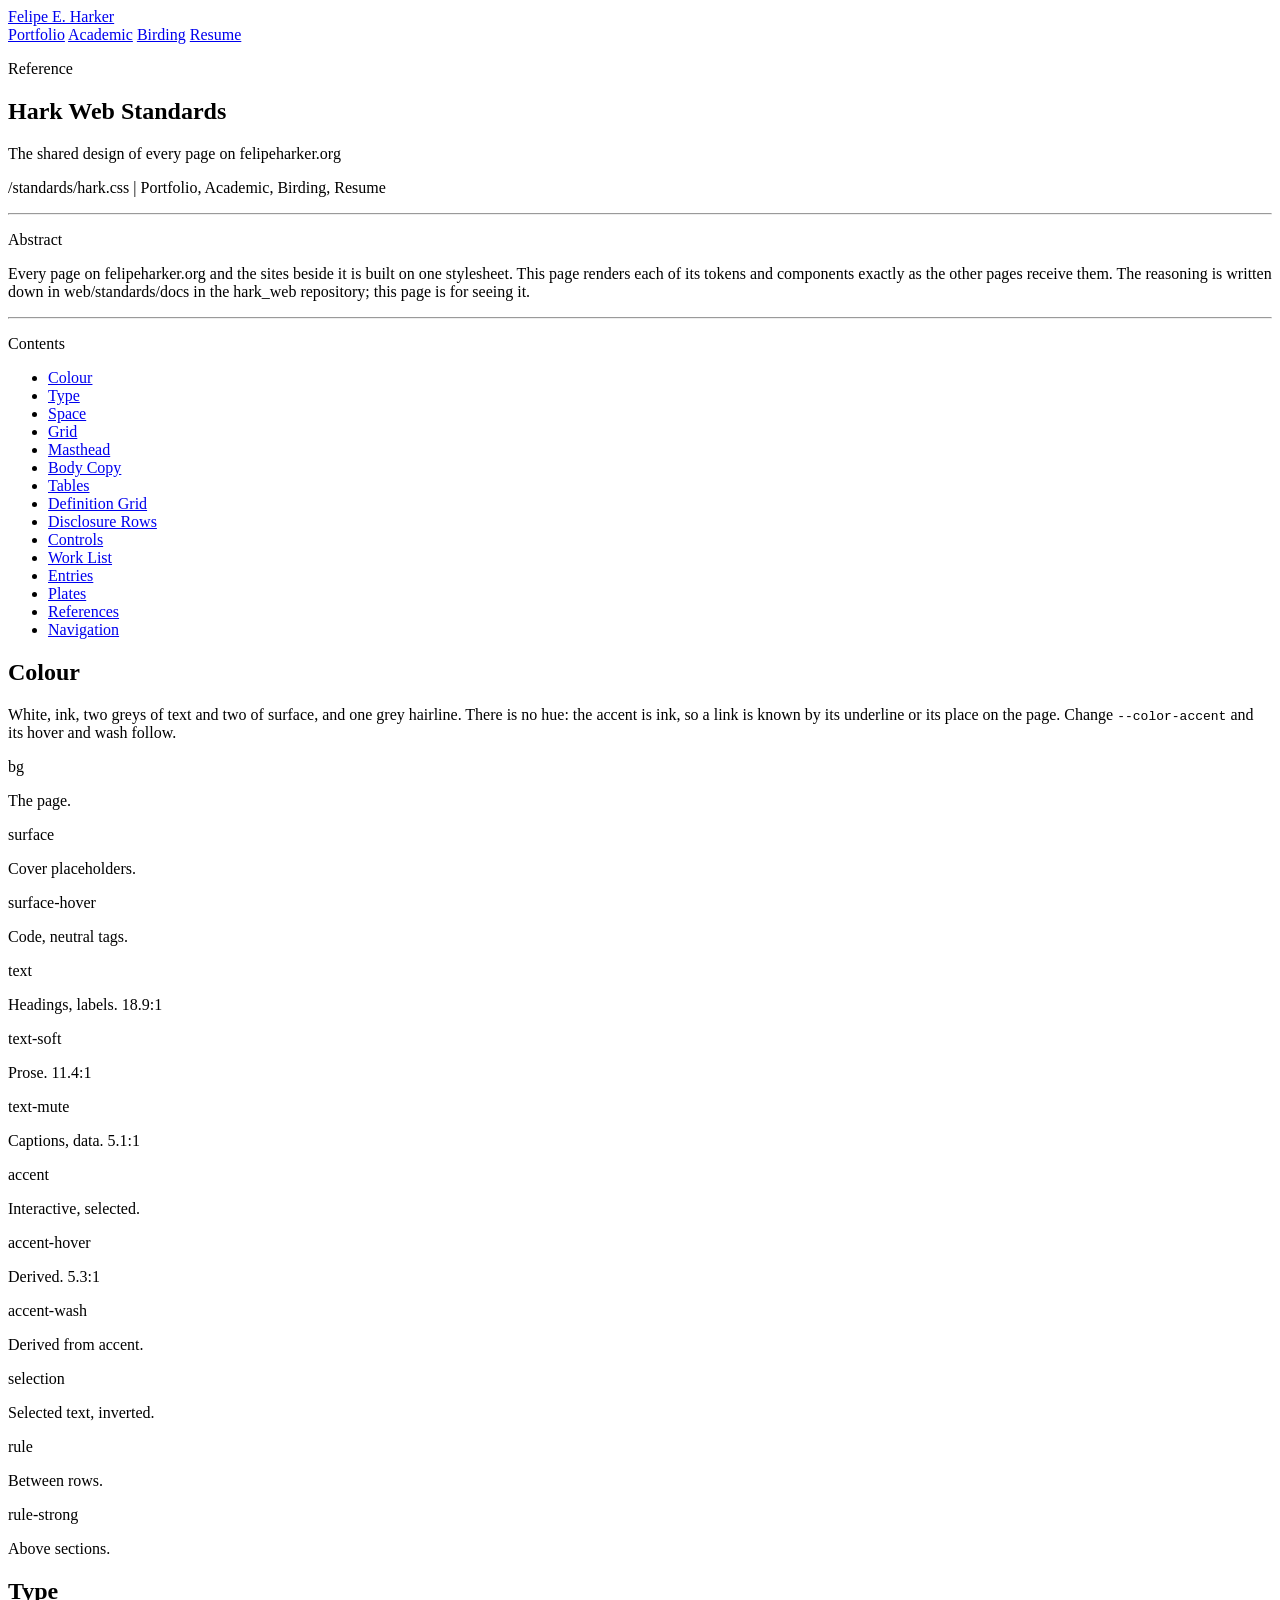
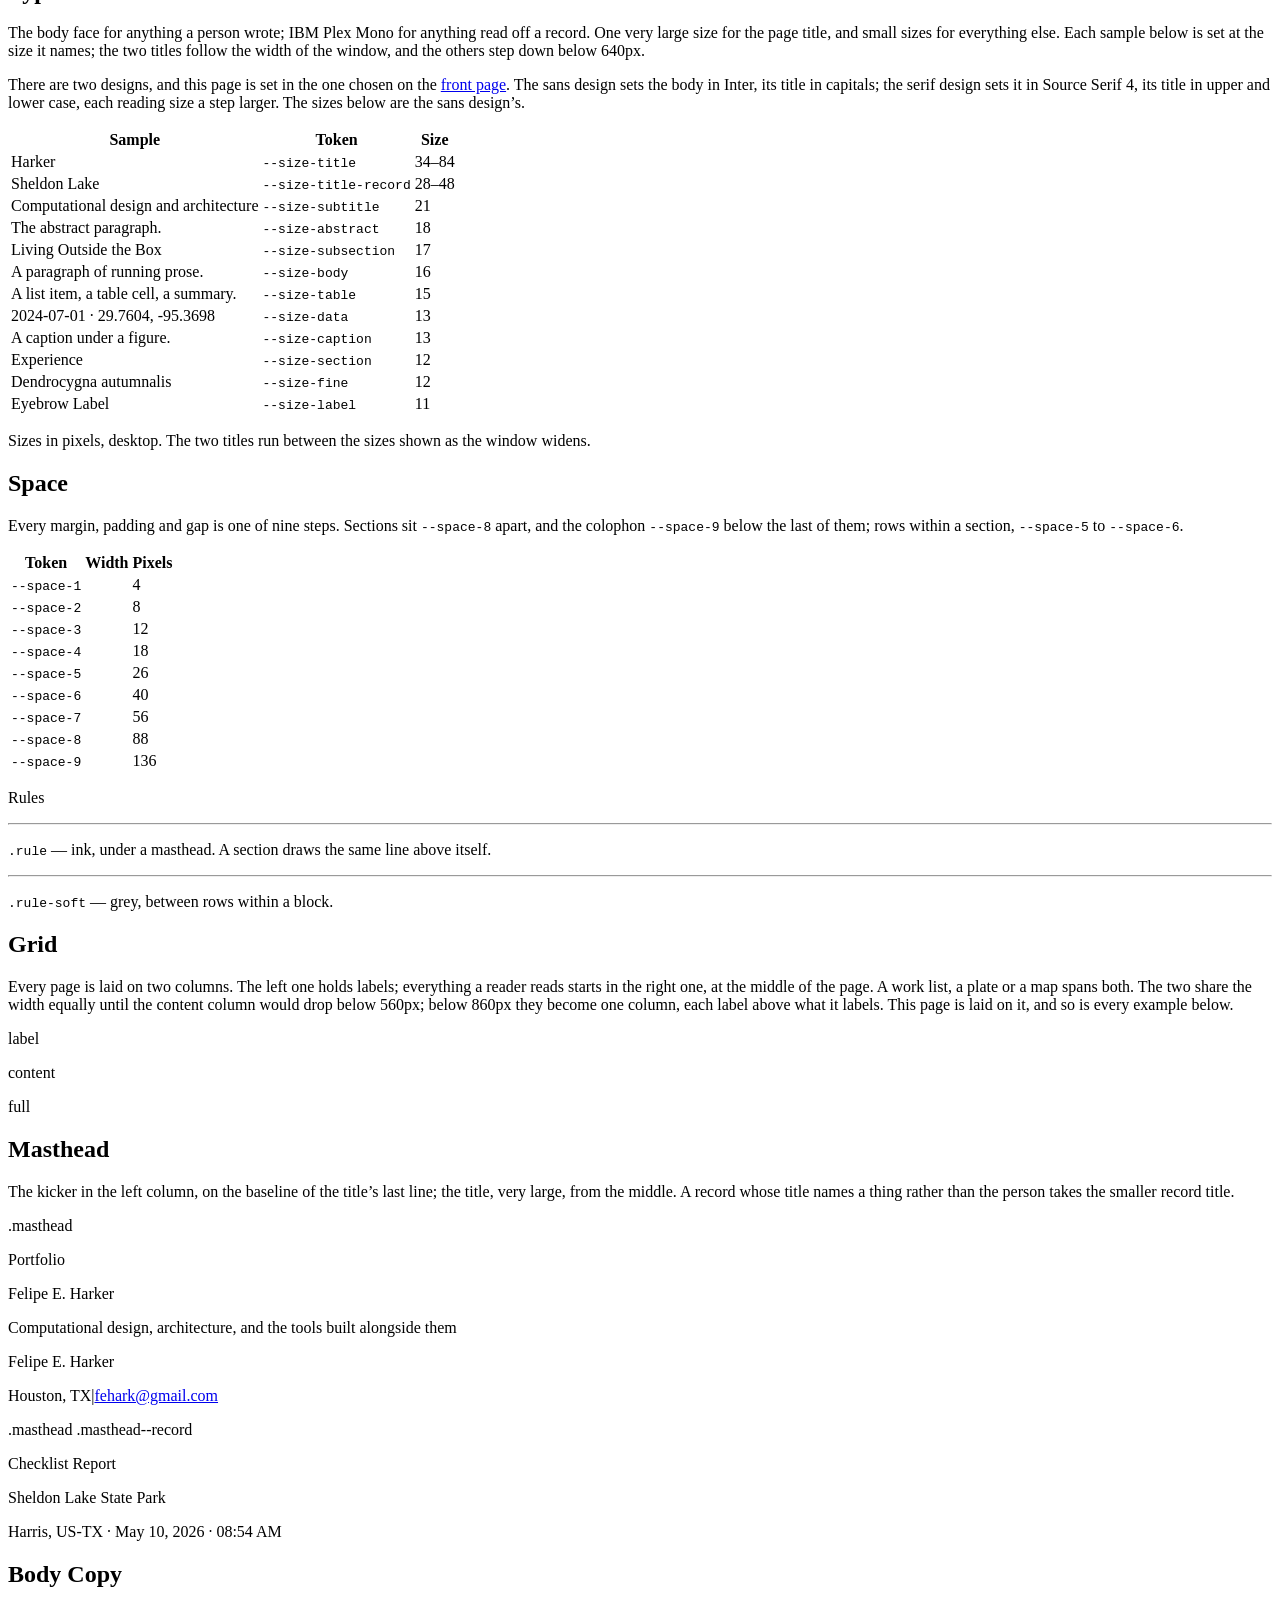
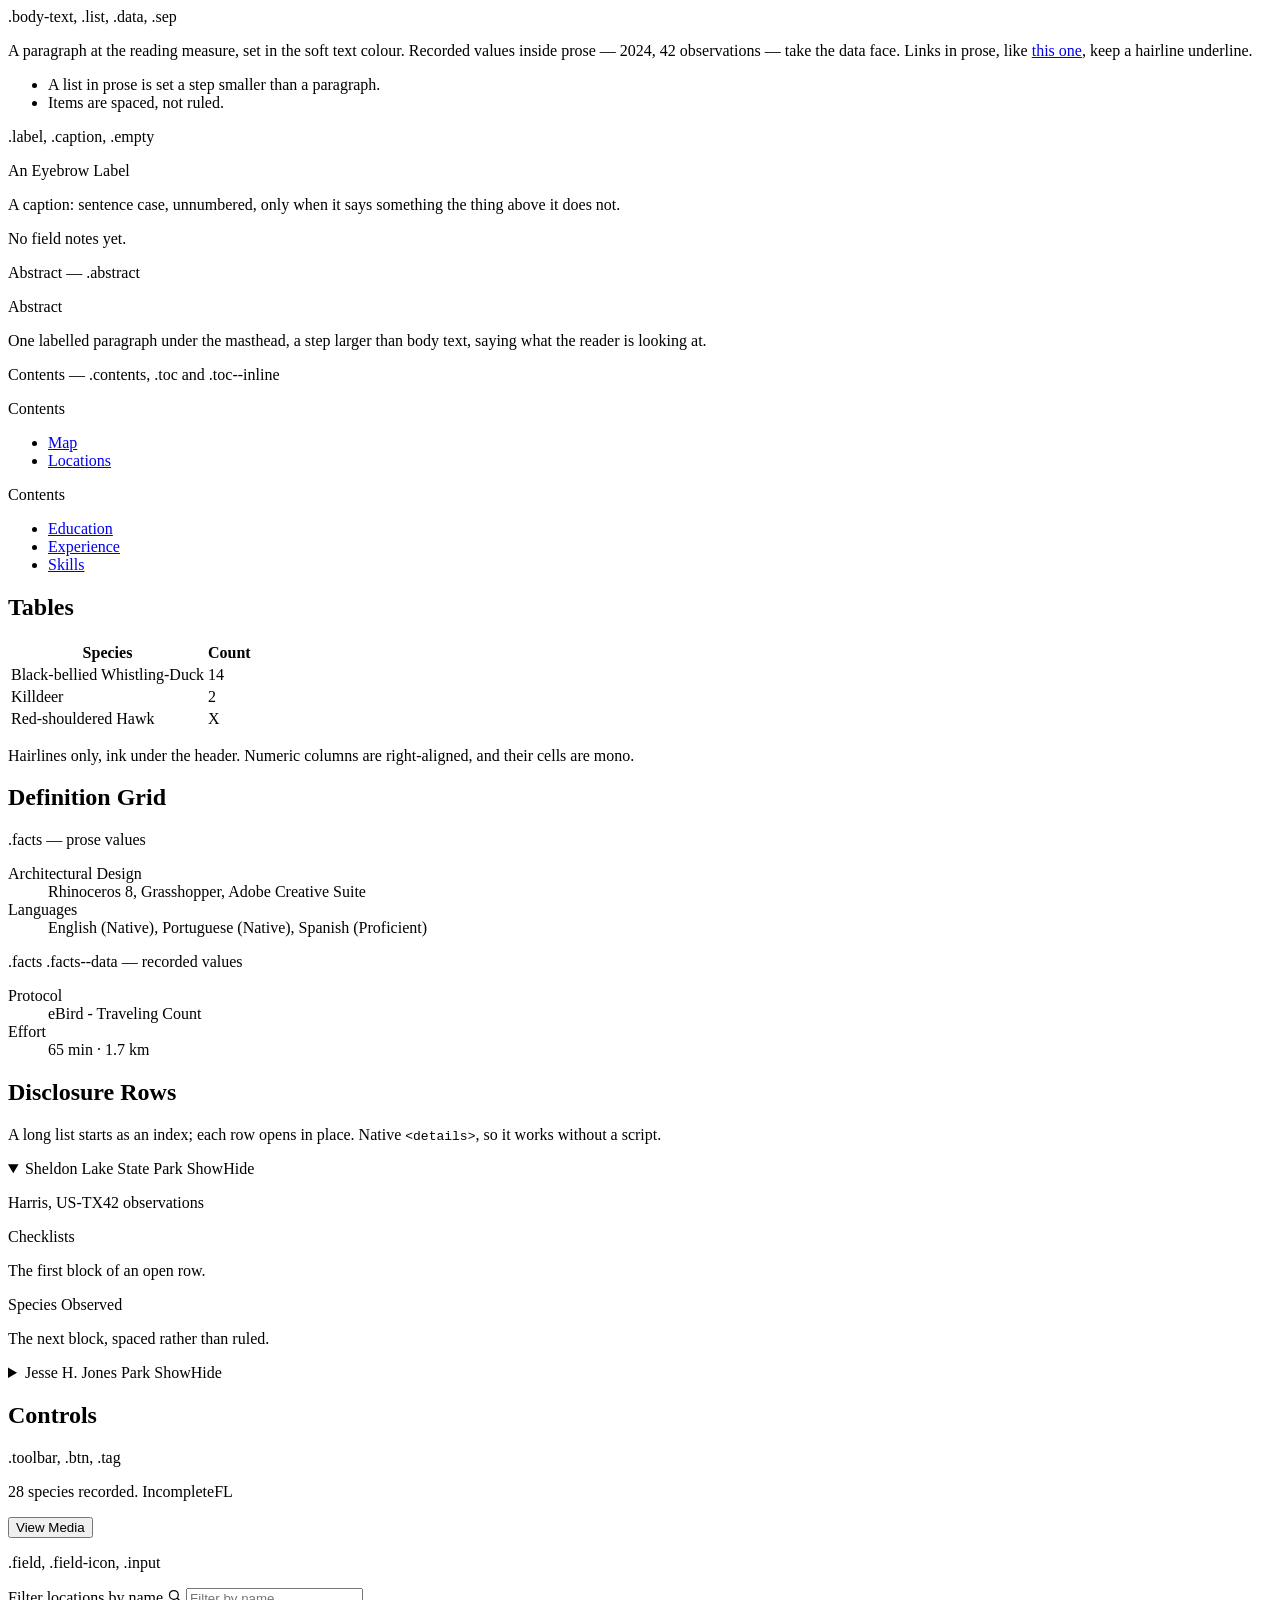
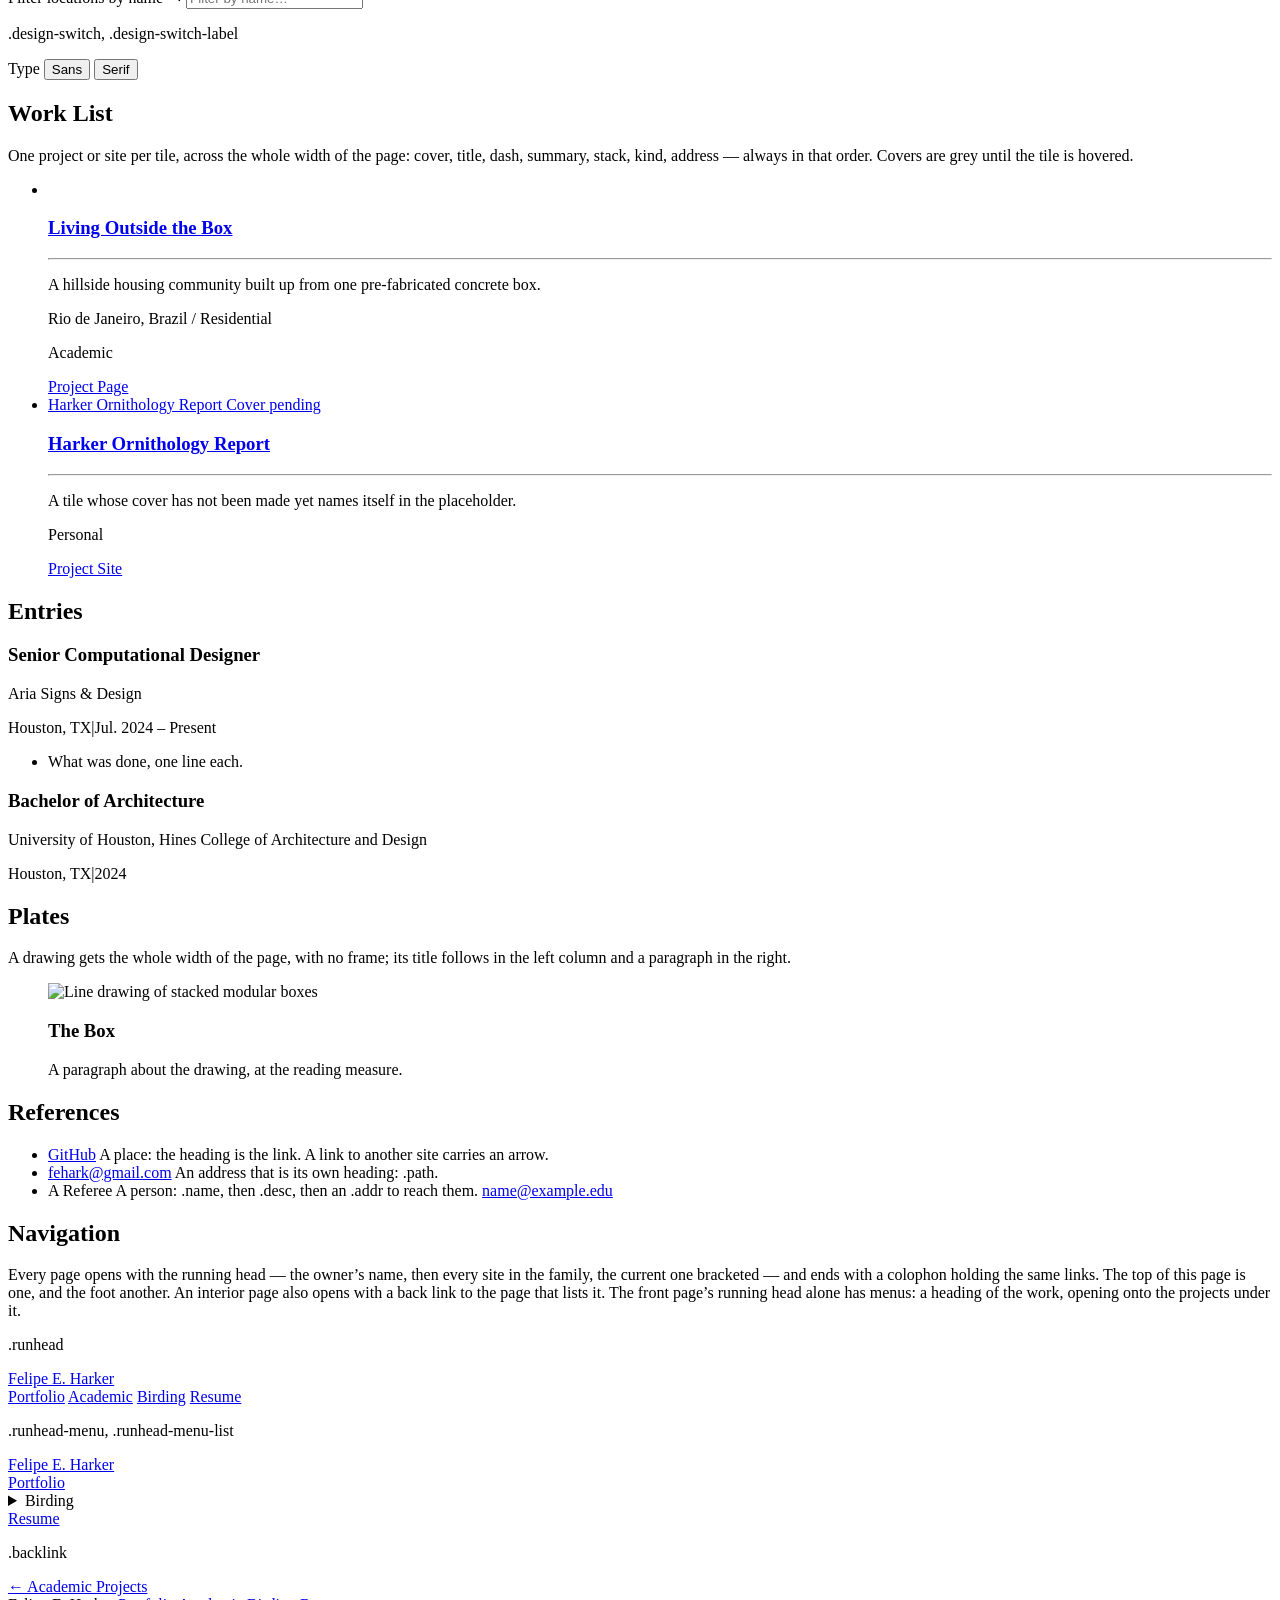
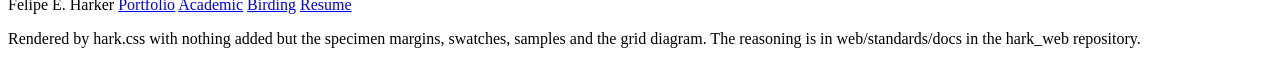
==== commit 59d6bb8e: "Two designs, sans and serif, chosen on the front page; menus in its running head The standard gains " ====
--- a/web/standards/site/index.html
+++ b/web/standards/site/index.html
@@ -12,6 +12,7 @@
 
 <link rel="stylesheet" href="/standards/hark.css">
 <link rel="stylesheet" href="specimen/specimen.css">
+<script src="/standards/hark.js"></script>
 </head>
 <body>
 
@@ -32,6 +33,11 @@
      keeps one heading outline of its own. A specimen of something laid on
      the grid — a masthead, a work list, a plate — is .specimen--wide, so it
      has the whole width of the page to lay its columns on.
+
+     The page is set in the design the reader chose on the front page, sans
+     or serif, like every other page; hark.js sets it. The design switch
+     shown here is a specimen and does nothing: the front page's is the one
+     that chooses.
      ====================================================================== -->
 
 <!-- Running head ------------------------------------------------------- -->
@@ -113,7 +119,9 @@
 <section class="section" id="sec-type">
 <h2 class="section-heading">Type</h2>
 
-<p class="body-text">Inter for anything a person wrote; IBM Plex Mono for anything read off a record. One very large size for the page title, and small sizes for everything else. Each sample below is set at the size it names; the two titles follow the width of the window, and the others step down below 640px.</p>
+<p class="body-text">The body face for anything a person wrote; IBM Plex Mono for anything read off a record. One very large size for the page title, and small sizes for everything else. Each sample below is set at the size it names; the two titles follow the width of the window, and the others step down below 640px.</p>
+
+<p class="body-text">There are two designs, and this page is set in the one chosen on the <a href="/">front page</a>. The sans design sets the body in Inter, its title in capitals; the serif design sets it in Source Serif 4, its title in upper and lower case, each reading size a step larger. The sizes below are the sans design&rsquo;s.</p>
 
 <div class="table-scroll">
 <table class="table">
@@ -363,6 +371,15 @@
       <svg width="15" height="15" viewBox="0 0 24 24" fill="none" stroke="currentColor" stroke-width="2" stroke-linecap="round" stroke-linejoin="round" aria-hidden="true"><circle cx="11" cy="11" r="7"/><path d="m20 20-3.5-3.5"/></svg>
     </span>
     <input id="spec-filter" class="input" placeholder="Filter by name…">
+  </div>
+</div>
+
+<p class="label">.design-switch, .design-switch-label</p>
+<div class="specimen">
+  <div class="design-switch" role="group" aria-labelledby="spec-design-switch-label">
+    <span class="design-switch-label" id="spec-design-switch-label">Type</span>
+    <button type="button" value="sans" aria-pressed="true">Sans</button>
+    <button type="button" value="serif" aria-pressed="false">Serif</button>
   </div>
 </div>
 </section>
@@ -476,7 +493,7 @@
 <section class="section" id="sec-navigation">
 <h2 class="section-heading">Navigation</h2>
 
-<p class="body-text">Every page opens with the running head — the owner&rsquo;s name, then every site in the family, the current one bracketed — and ends with a colophon holding the same links. The top of this page is one, and the foot another. An interior page also opens with a back link to the page that lists it.</p>
+<p class="body-text">Every page opens with the running head — the owner&rsquo;s name, then every site in the family, the current one bracketed — and ends with a colophon holding the same links. The top of this page is one, and the foot another. An interior page also opens with a back link to the page that lists it. The front page&rsquo;s running head alone has menus: a heading of the work, opening onto the projects under it.</p>
 
 <p class="label">.runhead</p>
 <div class="specimen specimen--wide">
@@ -486,6 +503,24 @@
       <a href="#sec-navigation">Portfolio</a>
       <a href="#sec-navigation" aria-current="page">Academic</a>
       <a href="#sec-navigation">Birding</a>
+      <a href="#sec-navigation">Resume</a>
+    </div>
+  </div>
+</div>
+
+<p class="label">.runhead-menu, .runhead-menu-list</p>
+<div class="specimen specimen--wide">
+  <div class="runhead">
+    <a class="runhead-owner" href="#sec-navigation">Felipe E. Harker</a>
+    <div class="runhead-links">
+      <a href="#sec-navigation" aria-current="page">Portfolio</a>
+      <details class="runhead-menu" name="runhead-menu">
+        <summary>Birding</summary>
+        <ul class="runhead-menu-list">
+          <li><a href="#sec-navigation">Ornithology Report</a></li>
+          <li><a href="#sec-navigation">Dove Habitat</a></li>
+        </ul>
+      </details>
       <a href="#sec-navigation">Resume</a>
     </div>
   </div>
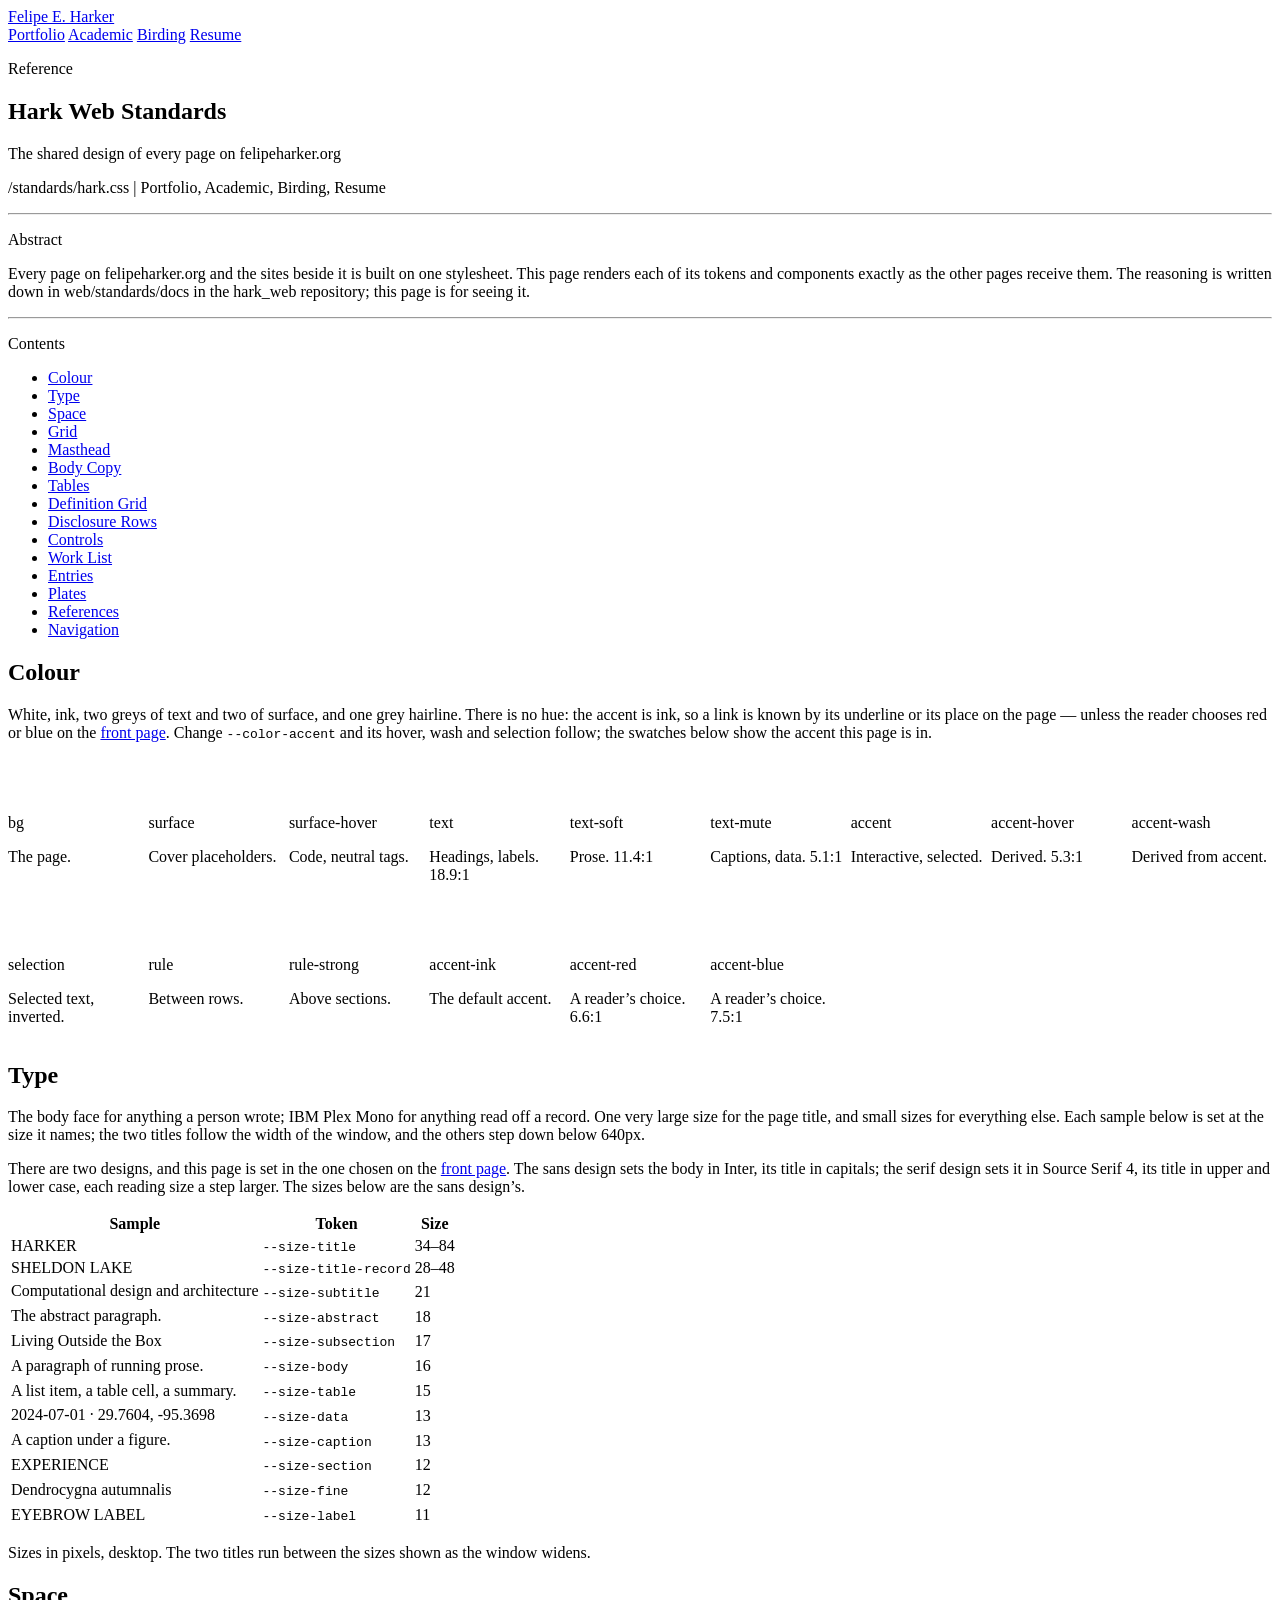
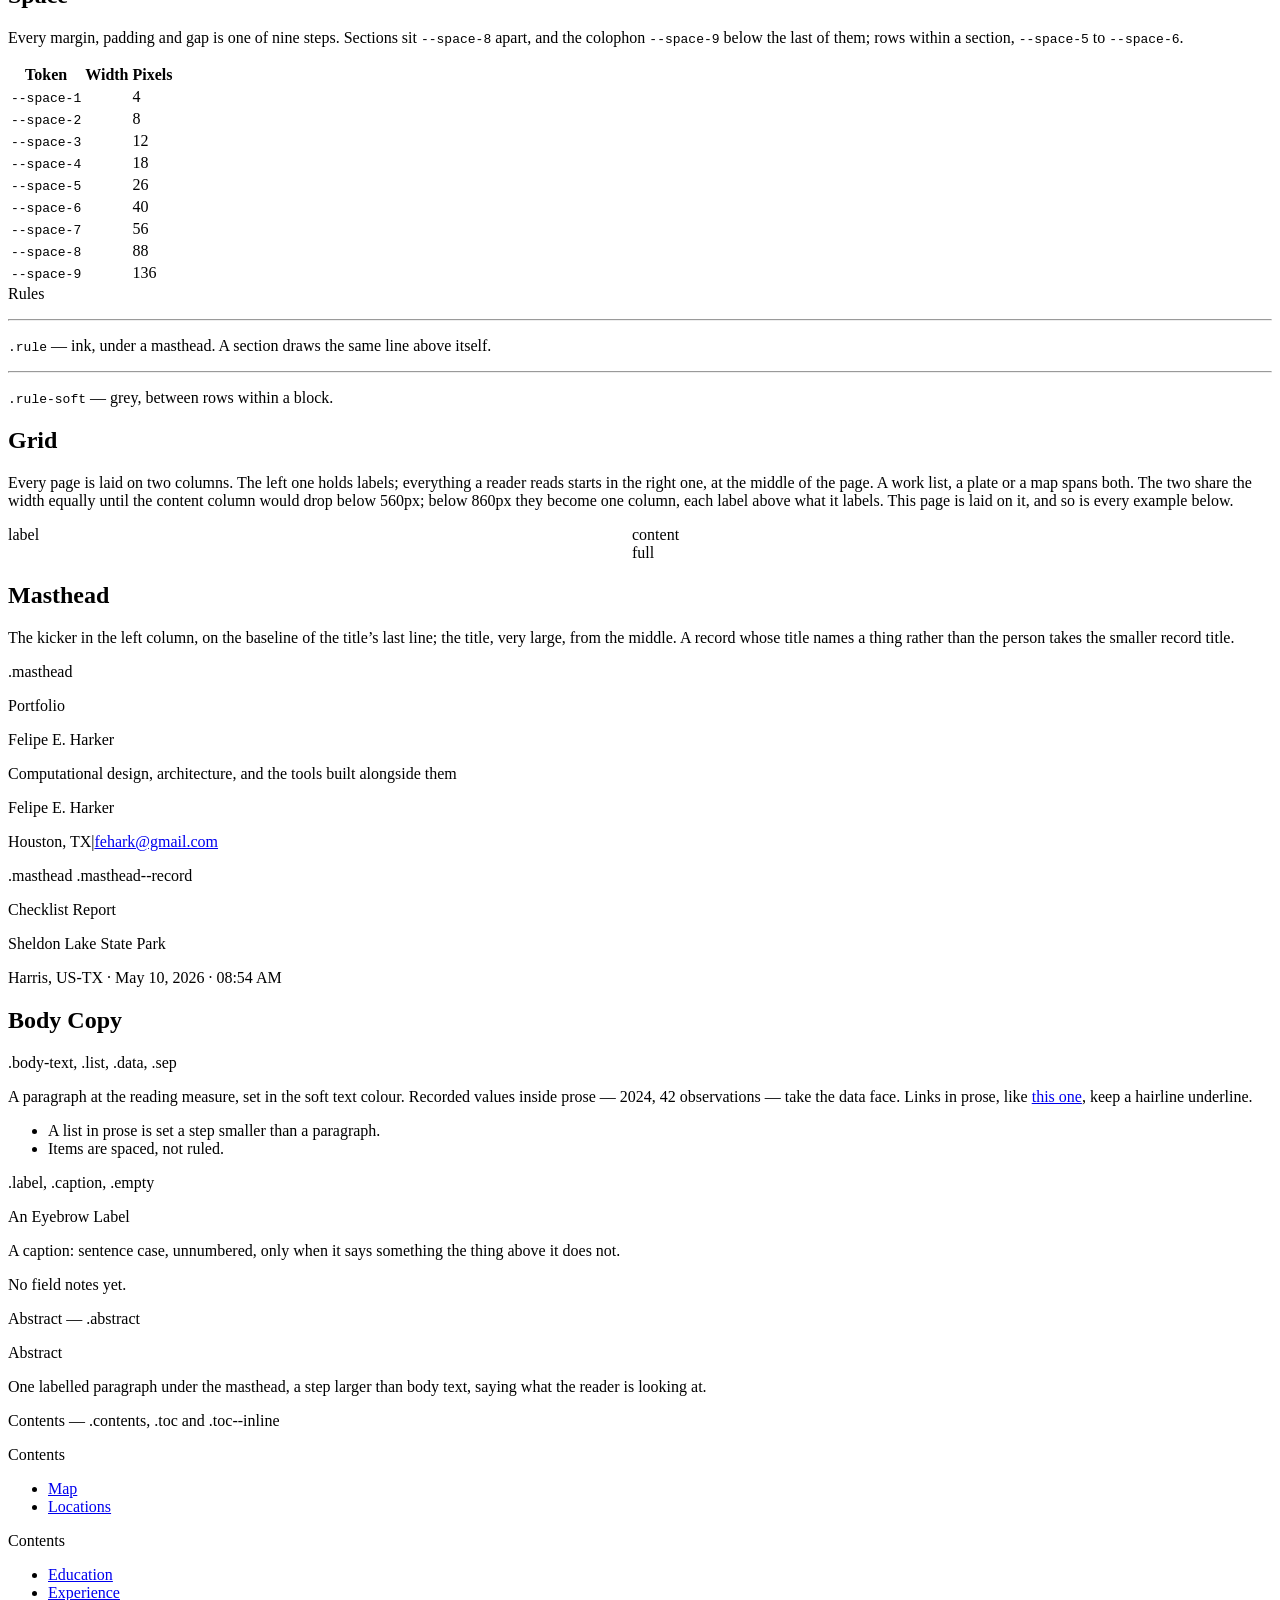
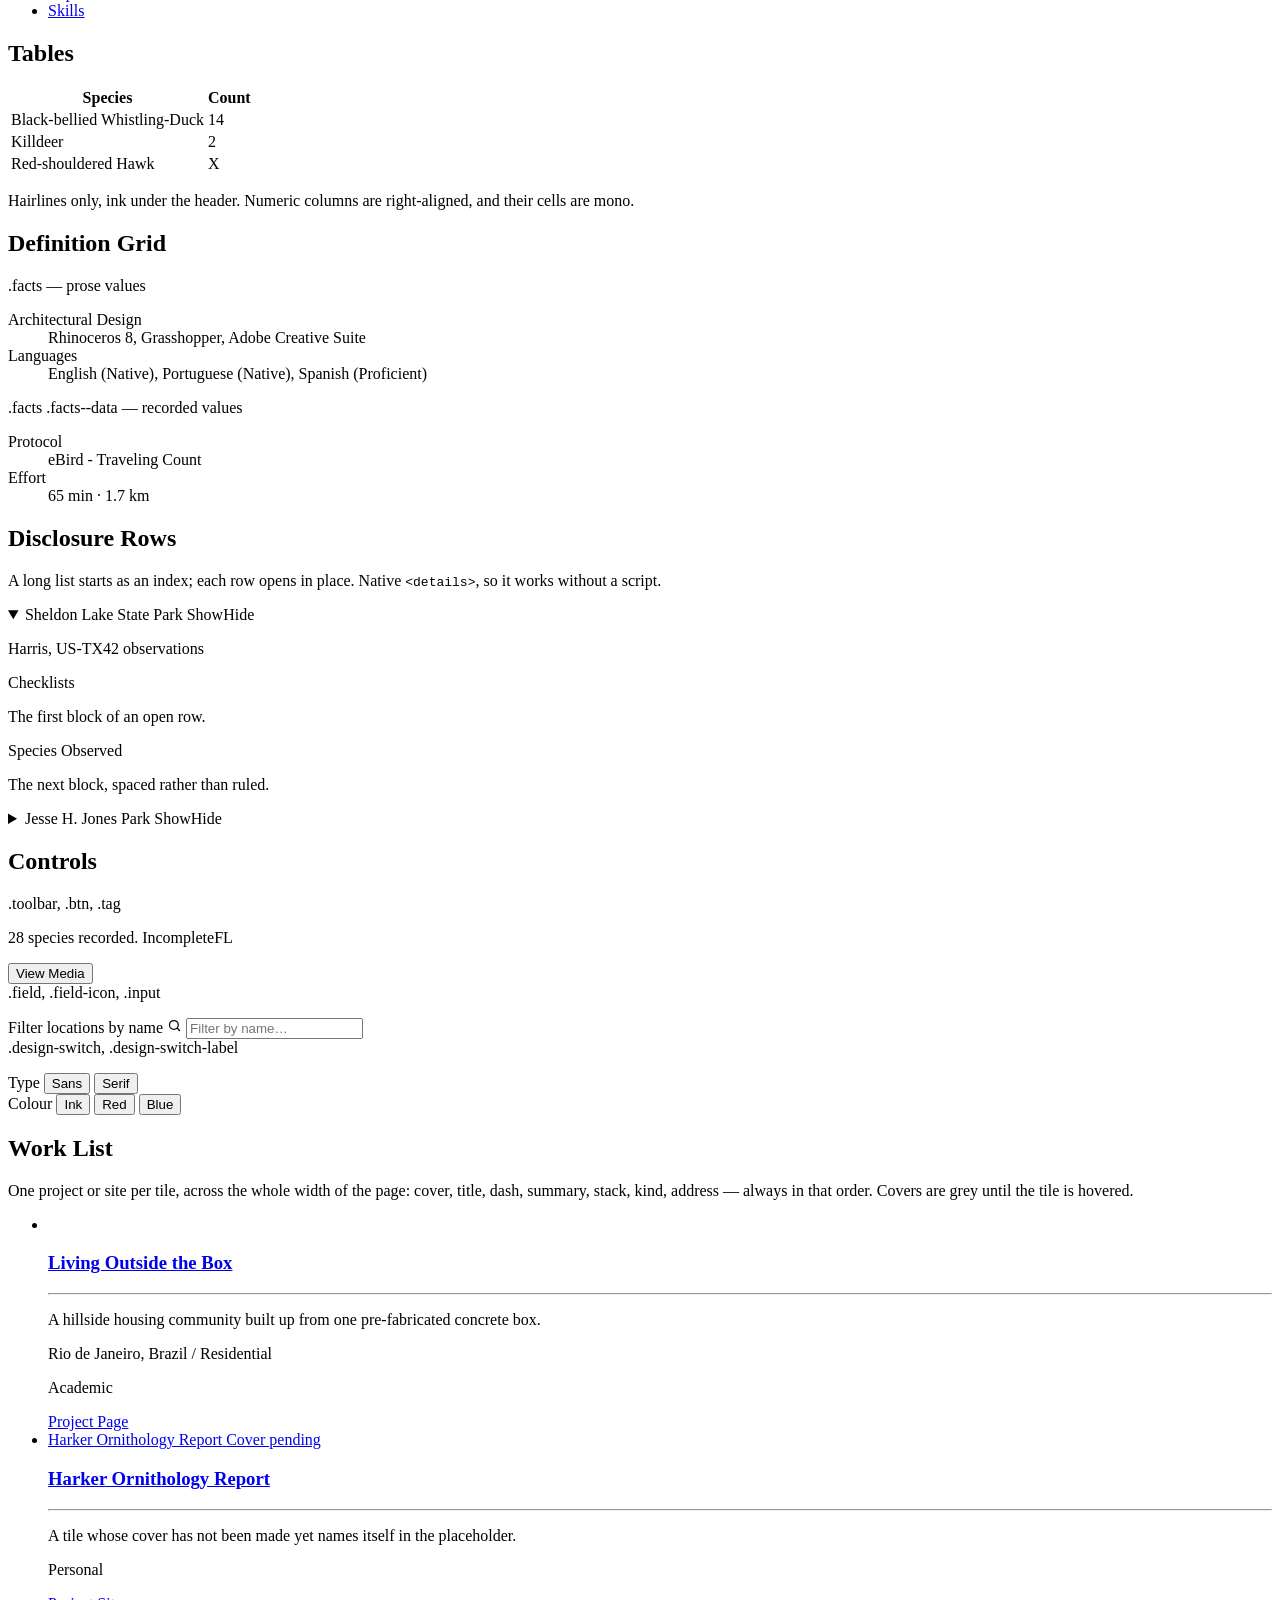
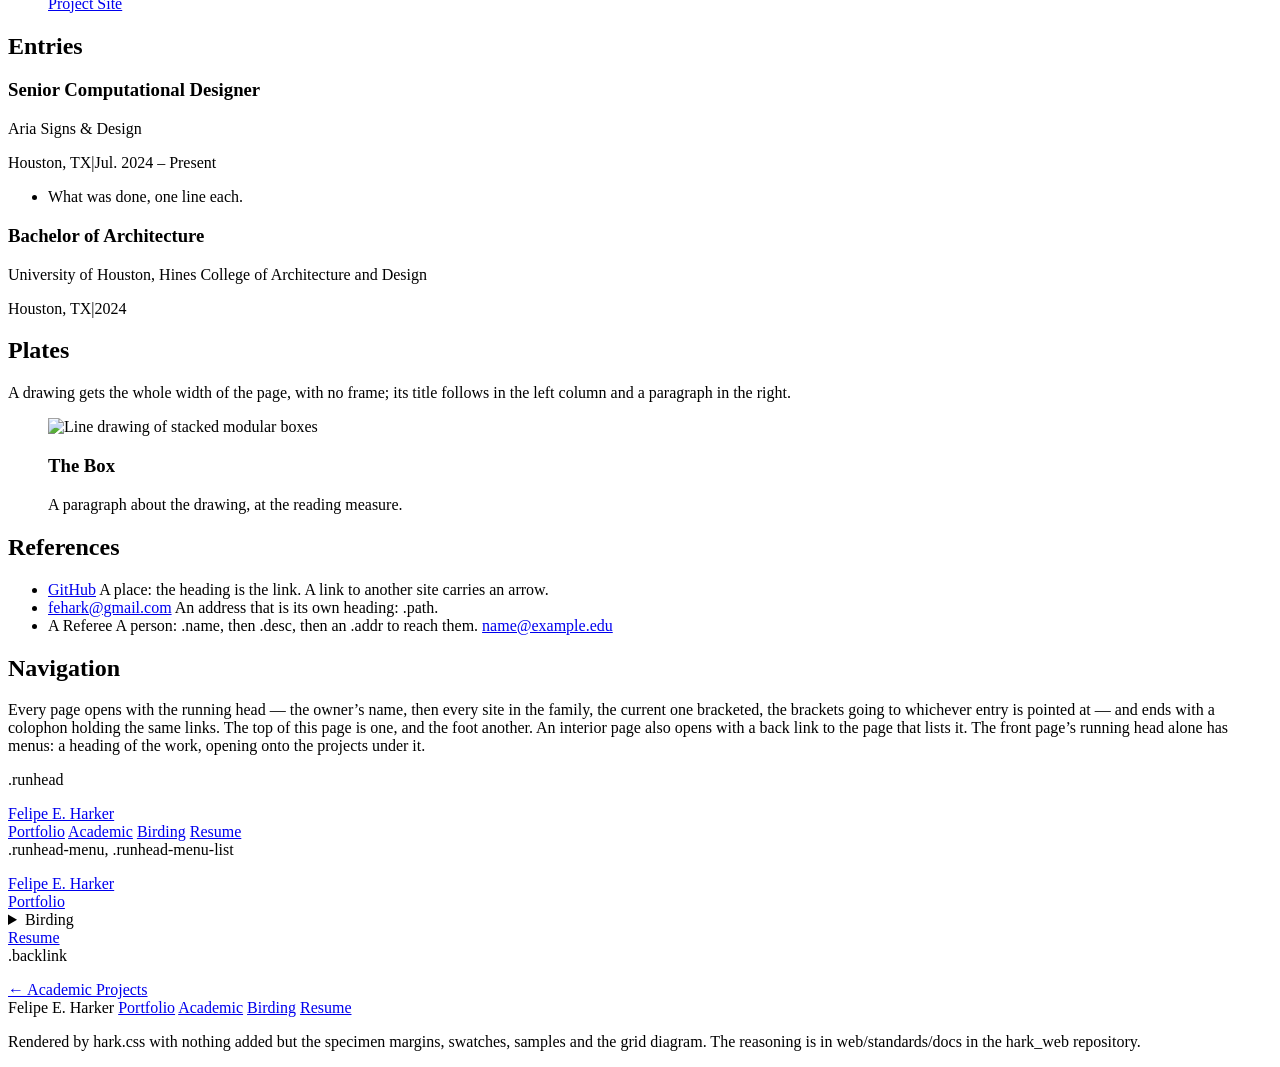
==== commit 094430ad: "A choice of accent, brackets that follow the pointer, a favicon, and a little drawn motion The front" ====
--- a/web/standards/site/index.html
+++ b/web/standards/site/index.html
@@ -10,6 +10,10 @@
 <link rel="preconnect" href="https://fonts.gstatic.com" crossorigin>
 <link href="https://fonts.googleapis.com/css2?family=Inter:wght@400;500;600&family=IBM+Plex+Mono:wght@400;500&display=swap" rel="stylesheet">
 
+<link rel="icon" href="/standards/favicon.png" sizes="32x32">
+<link rel="icon" href="/standards/favicon.svg" type="image/svg+xml">
+<link rel="apple-touch-icon" href="/standards/apple-touch-icon.png">
+
 <link rel="stylesheet" href="/standards/hark.css">
 <link rel="stylesheet" href="specimen/specimen.css">
 <script src="/standards/hark.js"></script>
@@ -34,8 +38,8 @@
      the grid — a masthead, a work list, a plate — is .specimen--wide, so it
      has the whole width of the page to lay its columns on.
 
-     The page is set in the design the reader chose on the front page, sans
-     or serif, like every other page; hark.js sets it. The design switch
+     The page is set in the design and the accent the reader chose on the
+     front page, like every other page; hark.js sets them. The design switch
      shown here is a specimen and does nothing: the front page's is the one
      that chooses.
      ====================================================================== -->
@@ -97,7 +101,7 @@
 <section class="section" id="sec-colour">
 <h2 class="section-heading">Colour</h2>
 
-<p class="body-text">White, ink, two greys of text and two of surface, and one grey hairline. There is no hue: the accent is ink, so a link is known by its underline or its place on the page. Change <code>--color-accent</code> and its hover and wash follow.</p>
+<p class="body-text">White, ink, two greys of text and two of surface, and one grey hairline. There is no hue: the accent is ink, so a link is known by its underline or its place on the page — unless the reader chooses red or blue on the <a href="/">front page</a>. Change <code>--color-accent</code> and its hover, wash and selection follow; the swatches below show the accent this page is in.</p>
 
 <div class="swatches">
   <div><div class="swatch swatch--bg"></div><p class="swatch-name">bg</p><p class="caption">The page.</p></div>
@@ -112,6 +116,9 @@
   <div><div class="swatch swatch--selection"></div><p class="swatch-name">selection</p><p class="caption">Selected text, inverted.</p></div>
   <div><div class="swatch swatch--rule"></div><p class="swatch-name">rule</p><p class="caption">Between rows.</p></div>
   <div><div class="swatch swatch--rule-strong"></div><p class="swatch-name">rule-strong</p><p class="caption">Above sections.</p></div>
+  <div><div class="swatch swatch--accent-ink"></div><p class="swatch-name">accent-ink</p><p class="caption">The default accent.</p></div>
+  <div><div class="swatch swatch--accent-red"></div><p class="swatch-name">accent-red</p><p class="caption">A reader&rsquo;s choice. 6.6:1</p></div>
+  <div><div class="swatch swatch--accent-blue"></div><p class="swatch-name">accent-blue</p><p class="caption">A reader&rsquo;s choice. 7.5:1</p></div>
 </div>
 </section>
 
@@ -376,10 +383,16 @@
 
 <p class="label">.design-switch, .design-switch-label</p>
 <div class="specimen">
-  <div class="design-switch" role="group" aria-labelledby="spec-design-switch-label">
-    <span class="design-switch-label" id="spec-design-switch-label">Type</span>
+  <div class="design-switch" role="group" aria-labelledby="spec-switch-type">
+    <span class="design-switch-label" id="spec-switch-type">Type</span>
     <button type="button" value="sans" aria-pressed="true">Sans</button>
     <button type="button" value="serif" aria-pressed="false">Serif</button>
+  </div>
+  <div class="design-switch" role="group" aria-labelledby="spec-switch-colour">
+    <span class="design-switch-label" id="spec-switch-colour">Colour</span>
+    <button type="button" value="ink" aria-pressed="true">Ink</button>
+    <button type="button" value="red" aria-pressed="false">Red</button>
+    <button type="button" value="blue" aria-pressed="false">Blue</button>
   </div>
 </div>
 </section>
@@ -493,7 +506,7 @@
 <section class="section" id="sec-navigation">
 <h2 class="section-heading">Navigation</h2>
 
-<p class="body-text">Every page opens with the running head — the owner&rsquo;s name, then every site in the family, the current one bracketed — and ends with a colophon holding the same links. The top of this page is one, and the foot another. An interior page also opens with a back link to the page that lists it. The front page&rsquo;s running head alone has menus: a heading of the work, opening onto the projects under it.</p>
+<p class="body-text">Every page opens with the running head — the owner&rsquo;s name, then every site in the family, the current one bracketed, the brackets going to whichever entry is pointed at — and ends with a colophon holding the same links. The top of this page is one, and the foot another. An interior page also opens with a back link to the page that lists it. The front page&rsquo;s running head alone has menus: a heading of the work, opening onto the projects under it.</p>
 
 <p class="label">.runhead</p>
 <div class="specimen specimen--wide">
@@ -515,7 +528,7 @@
     <div class="runhead-links">
       <a href="#sec-navigation" aria-current="page">Portfolio</a>
       <details class="runhead-menu" name="runhead-menu">
-        <summary>Birding</summary>
+        <summary>Birding<span class="runhead-menu-caret" aria-hidden="true"></span></summary>
         <ul class="runhead-menu-list">
           <li><a href="#sec-navigation">Ornithology Report</a></li>
           <li><a href="#sec-navigation">Dove Habitat</a></li>
--- a/web/standards/site/specimen/specimen.css
+++ b/web/standards/site/specimen/specimen.css
@@ -0,0 +1,183 @@
+/* ============================================================================
+   HARK STANDARDS — SPECIMEN STYLESHEET
+   ----------------------------------------------------------------------------
+   Rules for the specimen page (index.html) only: the margin that marks a
+   rendered example, the swatches, type samples and space bars that show
+   tokens, and the diagram of the grid. No other page loads it. Everything else on the page is
+   hark.css, unaltered — the point of the page is to show it as the pages
+   get it.
+
+   HOW THIS FILE IS ORGANISED
+      1.  Specimen frame ........... the margin around a rendered example
+      2.  Swatches ................. one per colour token
+      3.  Type samples ............. one per size token
+      4.  Space bars ............... one per spacing token
+      5.  Grid diagram ............. the two columns, drawn
+   ========================================================================= */
+
+
+/* ============================================================================
+   1. SPECIMEN FRAME
+   An example is set off by a hairline down its left edge — enough to tell it
+   from the explanation around it, without boxing it in.
+   ========================================================================= */
+
+.specimen {
+  margin: var(--space-4) 0 var(--space-6);
+  padding-left: var(--space-5);
+  border-left: 1px solid var(--color-rule);
+}
+
+.specimen:last-child { margin-bottom: 0; }
+
+/* The label naming a specimen belongs to the example below it, so it gets
+   the room above — except directly under a section heading, which already
+   has its own. */
+.section > .label { margin-top: var(--space-6); }
+.section-heading + .label { margin-top: 0; }
+
+/* An example laid on the grid — a masthead, a work list, a plate — needs
+   the whole width of the page, with no margin to push its columns out of
+   line with the page's own. It is set off by a grey hairline above and
+   below instead. */
+.section > .specimen--wide { grid-column: full; }
+
+.specimen--wide {
+  padding: var(--space-5) 0;
+  border-left: none;
+  border-top: 1px solid var(--color-rule);
+  border-bottom: 1px solid var(--color-rule);
+}
+
+
+/* A masthead or a running head inside a specimen keeps its columns but not
+   its place at the top of a page; a rule, not its room above. */
+.specimen .masthead,
+.specimen .rule { margin-top: 0; }
+.specimen .runhead { max-width: none; padding: 0; }
+.specimen .plate { margin-bottom: 0; }
+
+
+/* ============================================================================
+   2. SWATCHES
+   ========================================================================= */
+
+.swatches {
+  display: grid;
+  grid-template-columns: repeat(auto-fill, minmax(140px, 1fr));
+  gap: var(--space-4);
+  margin-top: var(--space-4);
+}
+
+.swatch {
+  height: 56px;
+  border: 1px solid var(--color-rule);
+  border-radius: var(--radius-sm);
+}
+
+.swatch--bg { background: var(--color-bg); }
+.swatch--surface { background: var(--color-surface); }
+.swatch--surface-hover { background: var(--color-surface-hover); }
+.swatch--text { background: var(--color-text); }
+.swatch--text-soft { background: var(--color-text-soft); }
+.swatch--text-mute { background: var(--color-text-mute); }
+.swatch--accent { background: var(--color-accent); }
+.swatch--accent-hover { background: var(--color-accent-hover); }
+.swatch--accent-wash { background: var(--color-accent-wash); }
+.swatch--selection { background: var(--color-selection); }
+.swatch--rule { background: var(--color-rule); }
+.swatch--rule-strong { background: var(--color-rule-strong); }
+.swatch--accent-ink { background: var(--accent-ink); }
+.swatch--accent-red { background: var(--accent-red); }
+.swatch--accent-blue { background: var(--accent-blue); }
+
+.swatch-name {
+  margin: var(--space-2) 0 0;
+  font-family: var(--font-mono);
+  font-size: var(--size-data);
+  color: var(--color-text);
+}
+
+
+/* ============================================================================
+   3. TYPE SAMPLES
+   Each sample is set in the size it names, so the table is the scale.
+   ========================================================================= */
+
+.type-sample { color: var(--color-text); line-height: 1.3; }
+.type-sample--title,
+.type-sample--title-record {
+  display: block;
+  font-size: var(--size-title);
+  font-weight: var(--weight-medium);
+  line-height: 0.92;
+  letter-spacing: var(--track-display);
+  text-transform: uppercase;
+}
+.type-sample--title-record { font-size: var(--size-title-record); line-height: 1; }
+.type-sample--subtitle { font-size: var(--size-subtitle); letter-spacing: var(--track-tight); }
+.type-sample--abstract { font-size: var(--size-abstract); }
+.type-sample--subsection { font-size: var(--size-subsection); font-weight: var(--weight-medium); letter-spacing: var(--track-tight); }
+.type-sample--section {
+  font-size: var(--size-section);
+  font-weight: var(--weight-medium);
+  letter-spacing: var(--track-label);
+  text-transform: uppercase;
+}
+.type-sample--body { font-size: var(--size-body); color: var(--color-text-soft); }
+.type-sample--table { font-size: var(--size-table); color: var(--color-text-soft); }
+.type-sample--data { font-family: var(--font-mono); font-size: var(--size-data); color: var(--color-text-mute); }
+.type-sample--caption { font-size: var(--size-caption); color: var(--color-text-mute); }
+.type-sample--fine { font-size: var(--size-fine); color: var(--color-text-mute); }
+.type-sample--label {
+  font-size: var(--size-label);
+  font-weight: var(--weight-medium);
+  letter-spacing: var(--track-label);
+  text-transform: uppercase;
+  color: var(--color-text-mute);
+}
+
+
+/* ============================================================================
+   4. SPACE BARS
+   ========================================================================= */
+
+.space-bar {
+  display: block;
+  height: 12px;
+  background: var(--color-text);
+}
+
+.space-bar--1 { width: var(--space-1); }
+.space-bar--2 { width: var(--space-2); }
+.space-bar--3 { width: var(--space-3); }
+.space-bar--4 { width: var(--space-4); }
+.space-bar--5 { width: var(--space-5); }
+.space-bar--6 { width: var(--space-6); }
+.space-bar--7 { width: var(--space-7); }
+.space-bar--8 { width: var(--space-8); }
+.space-bar--9 { width: var(--space-9); }
+
+
+/* ============================================================================
+   5. GRID DIAGRAM
+   The page's own two columns, laid with the same token, so the diagram is
+   the grid rather than a picture of it.
+   ========================================================================= */
+
+.grid-demo {
+  display: grid;
+  grid-template-columns: var(--grid);
+  gap: var(--space-2) var(--grid-gap);
+}
+
+.grid-demo-cell {
+  margin: 0;
+  padding: var(--space-3);
+  font-family: var(--font-mono);
+  font-size: var(--size-data);
+  color: var(--color-text-mute);
+  background: var(--color-surface);
+}
+
+.grid-demo-cell--full { grid-column: full; }
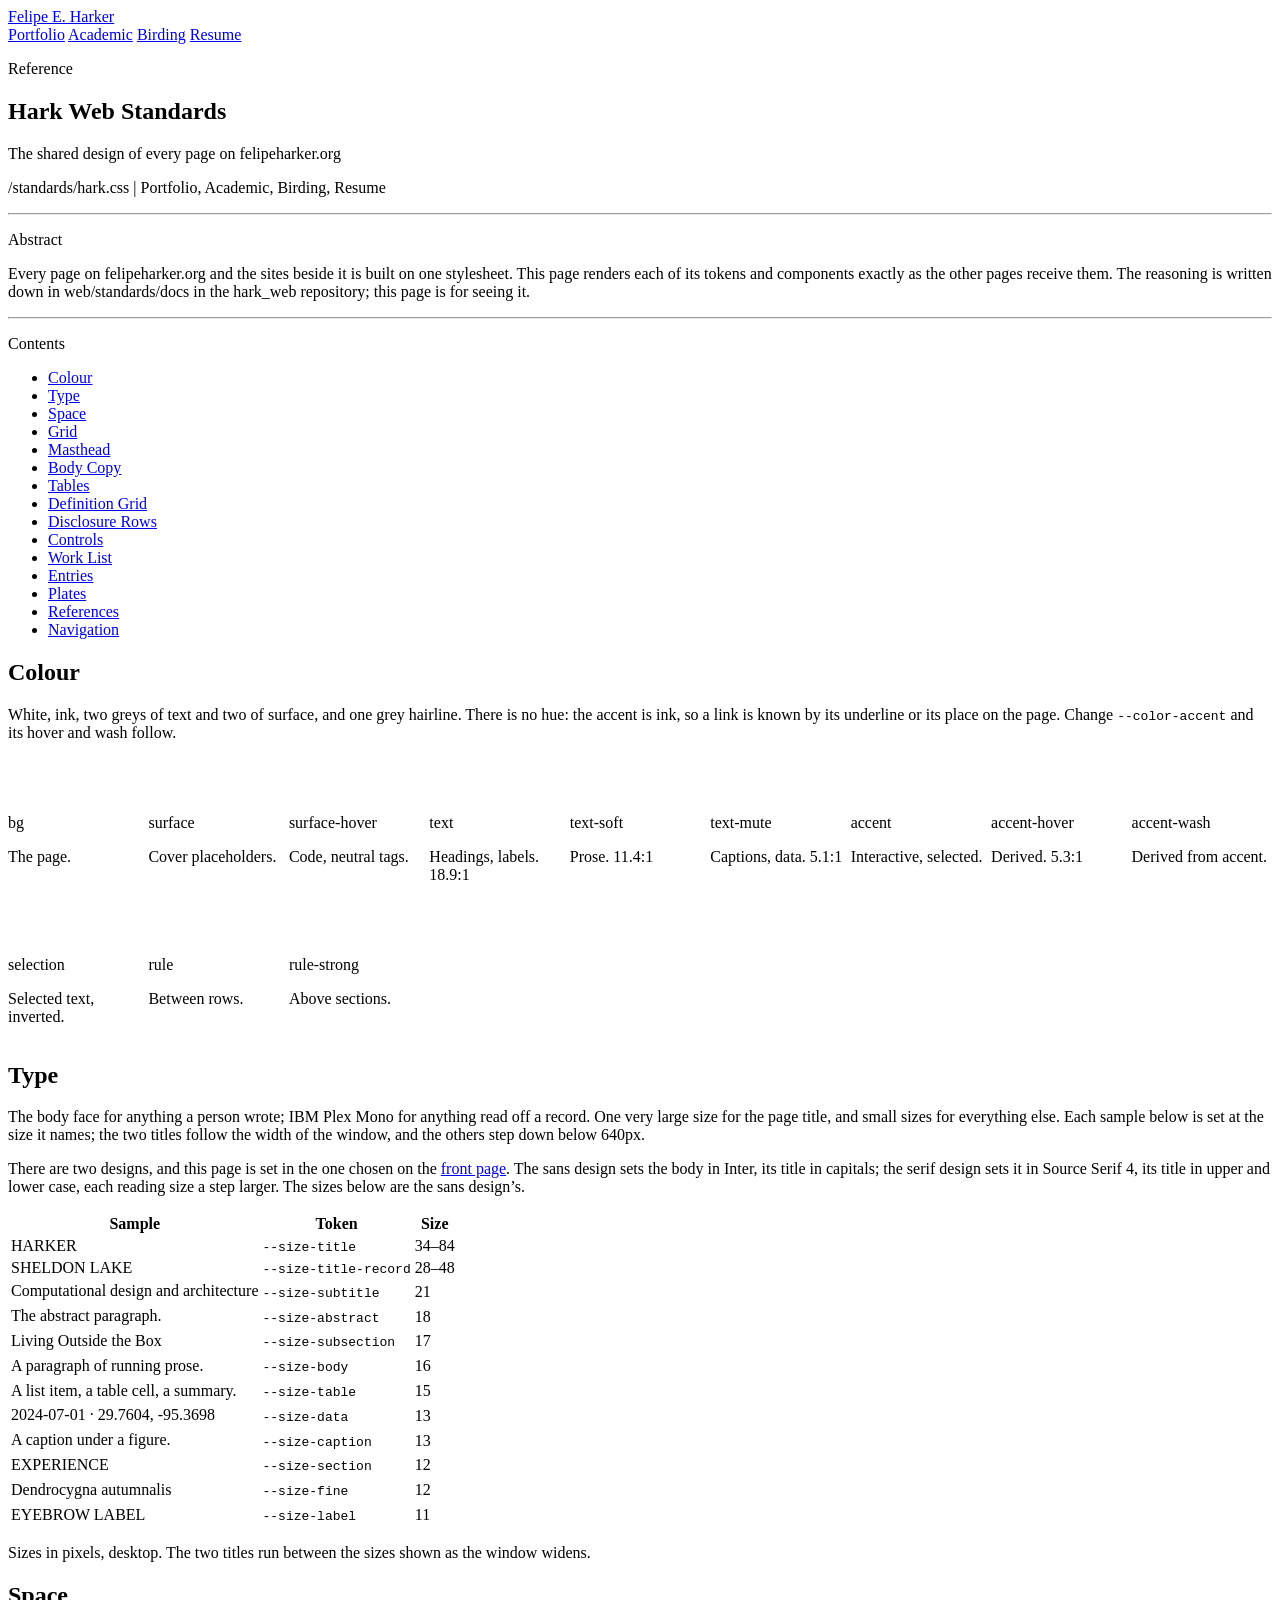
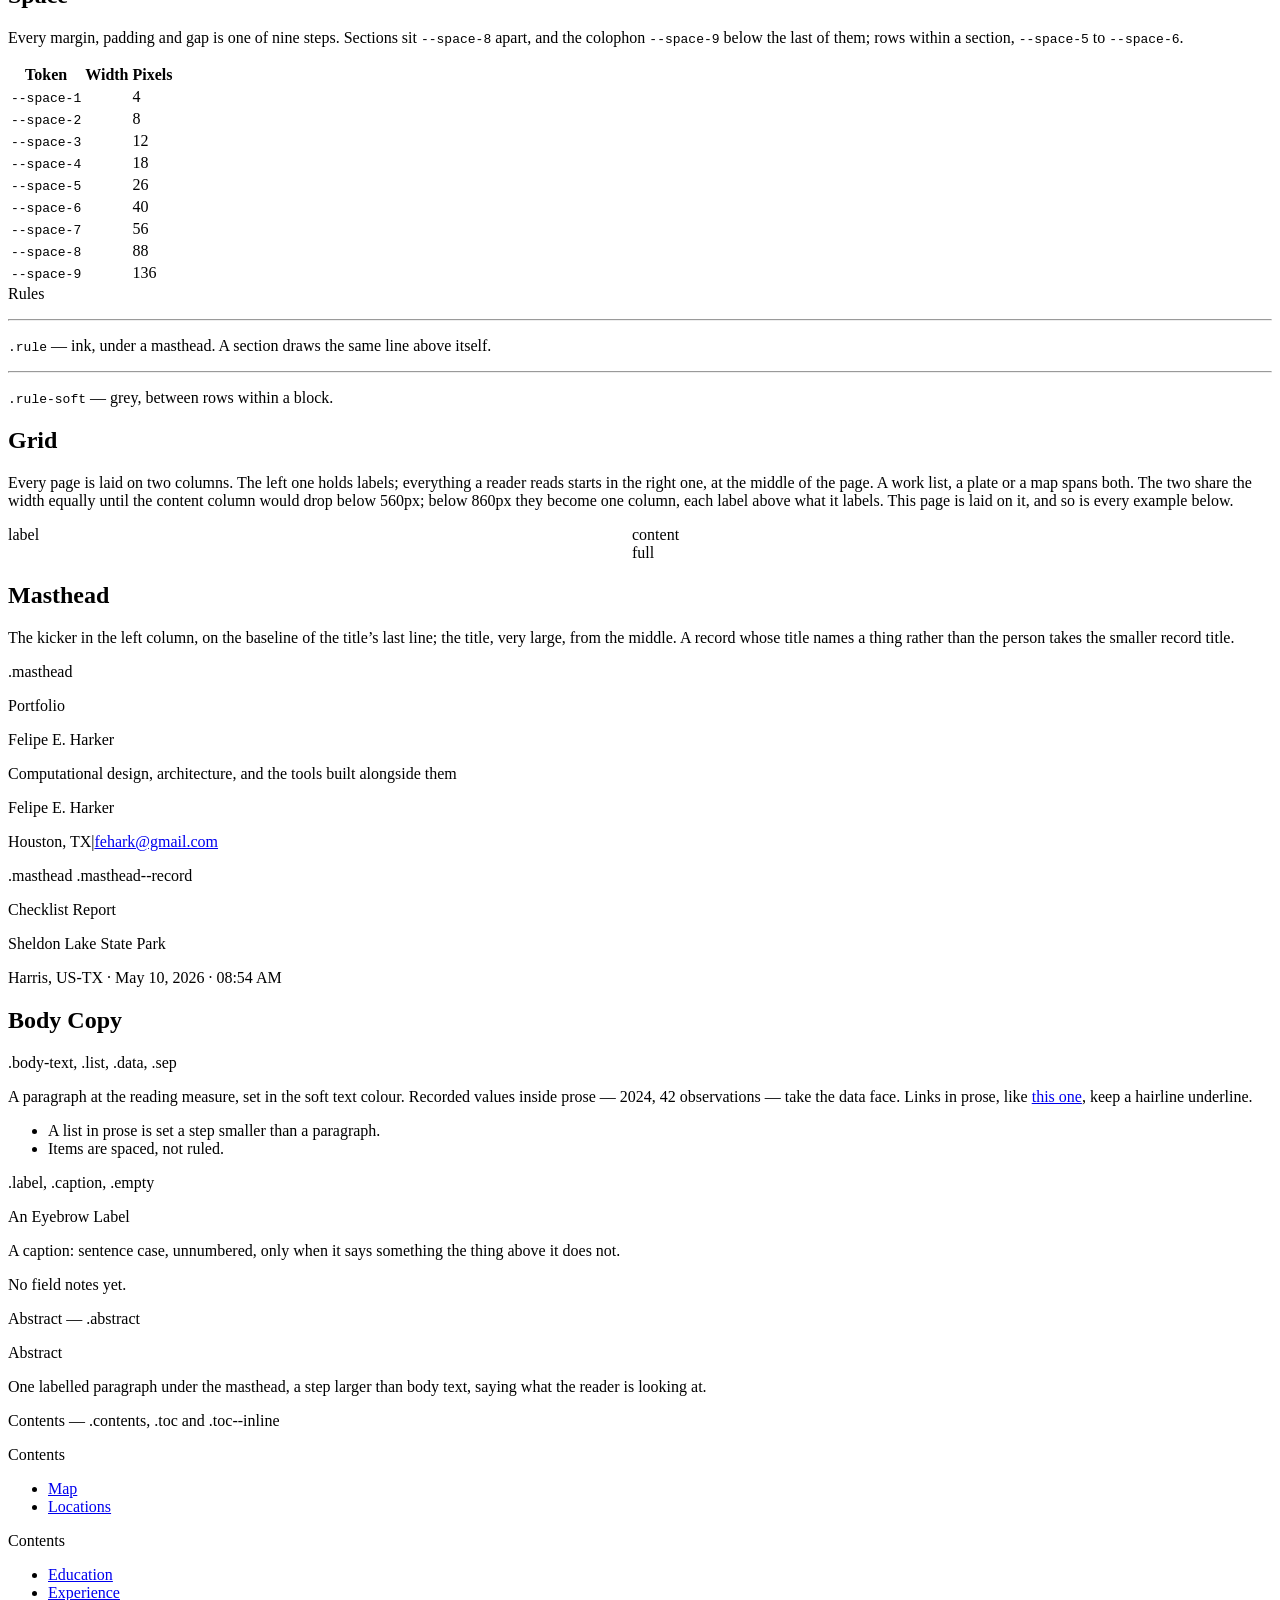
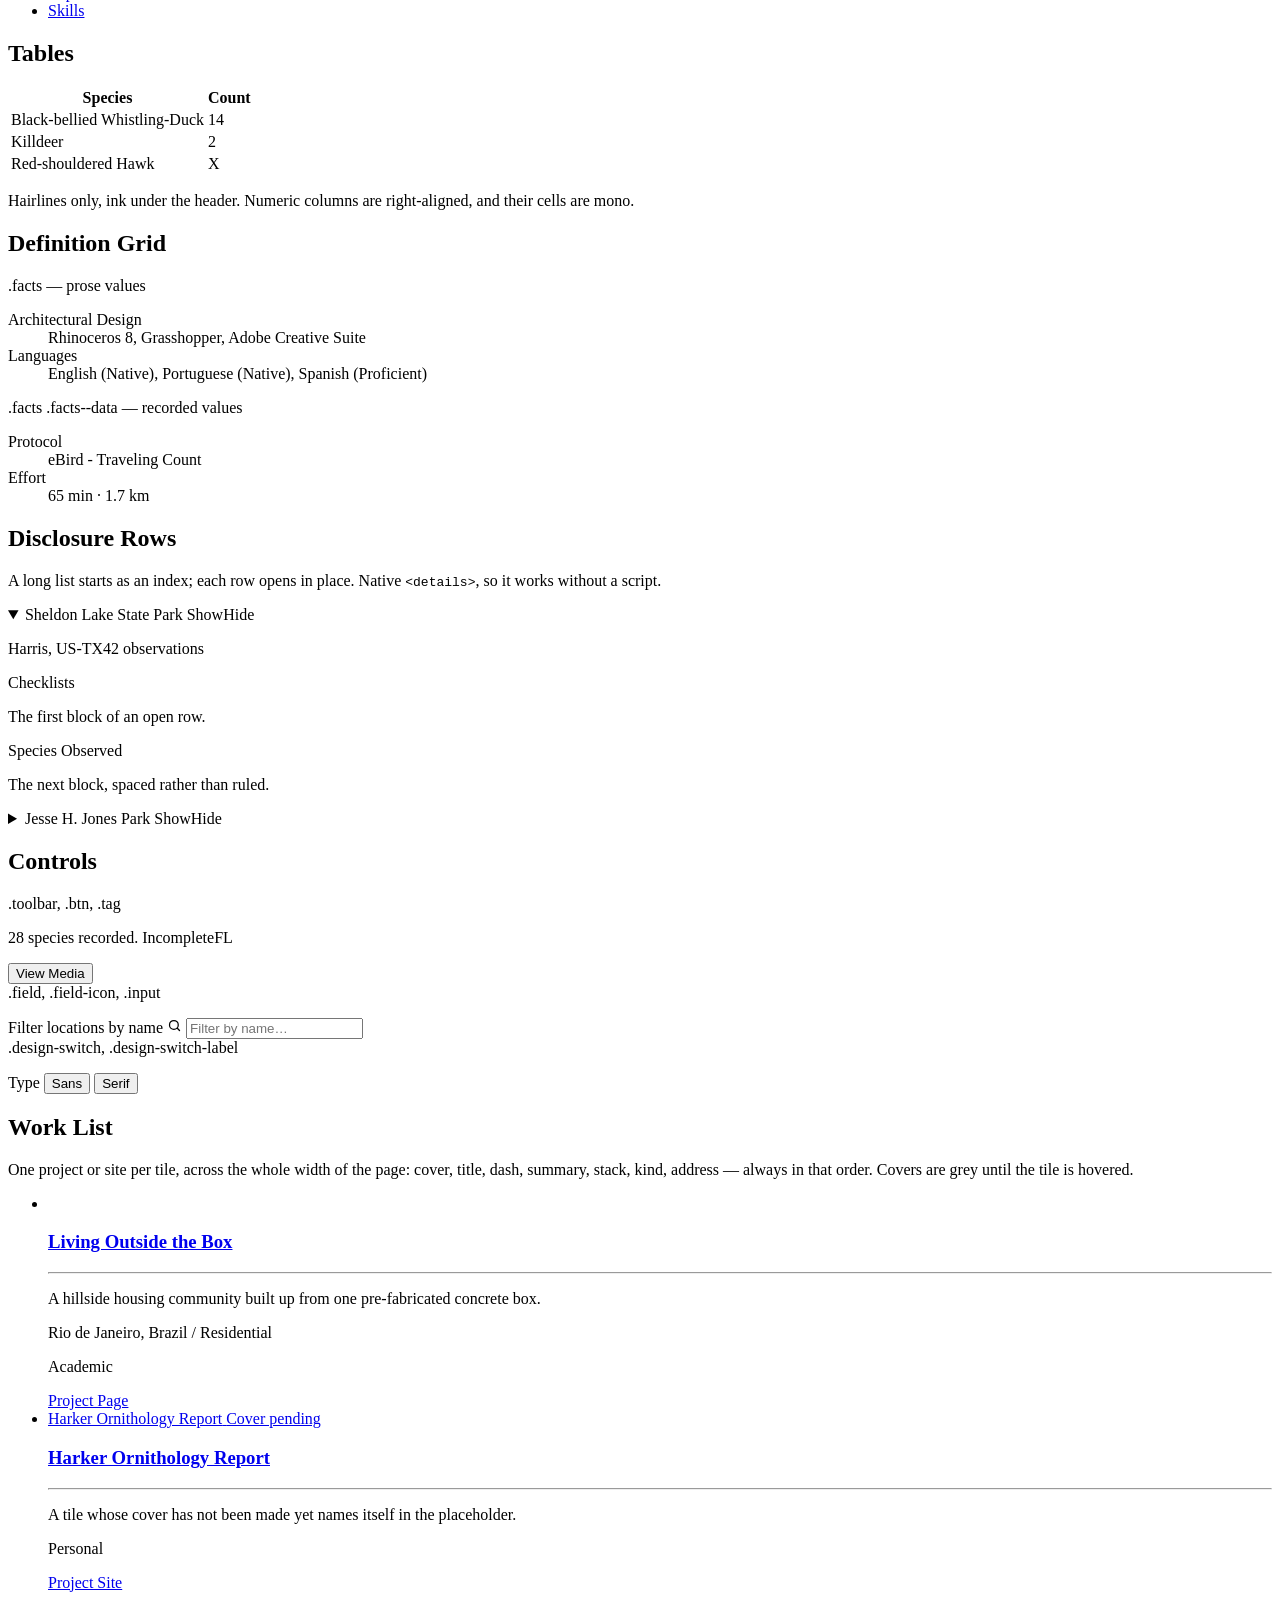
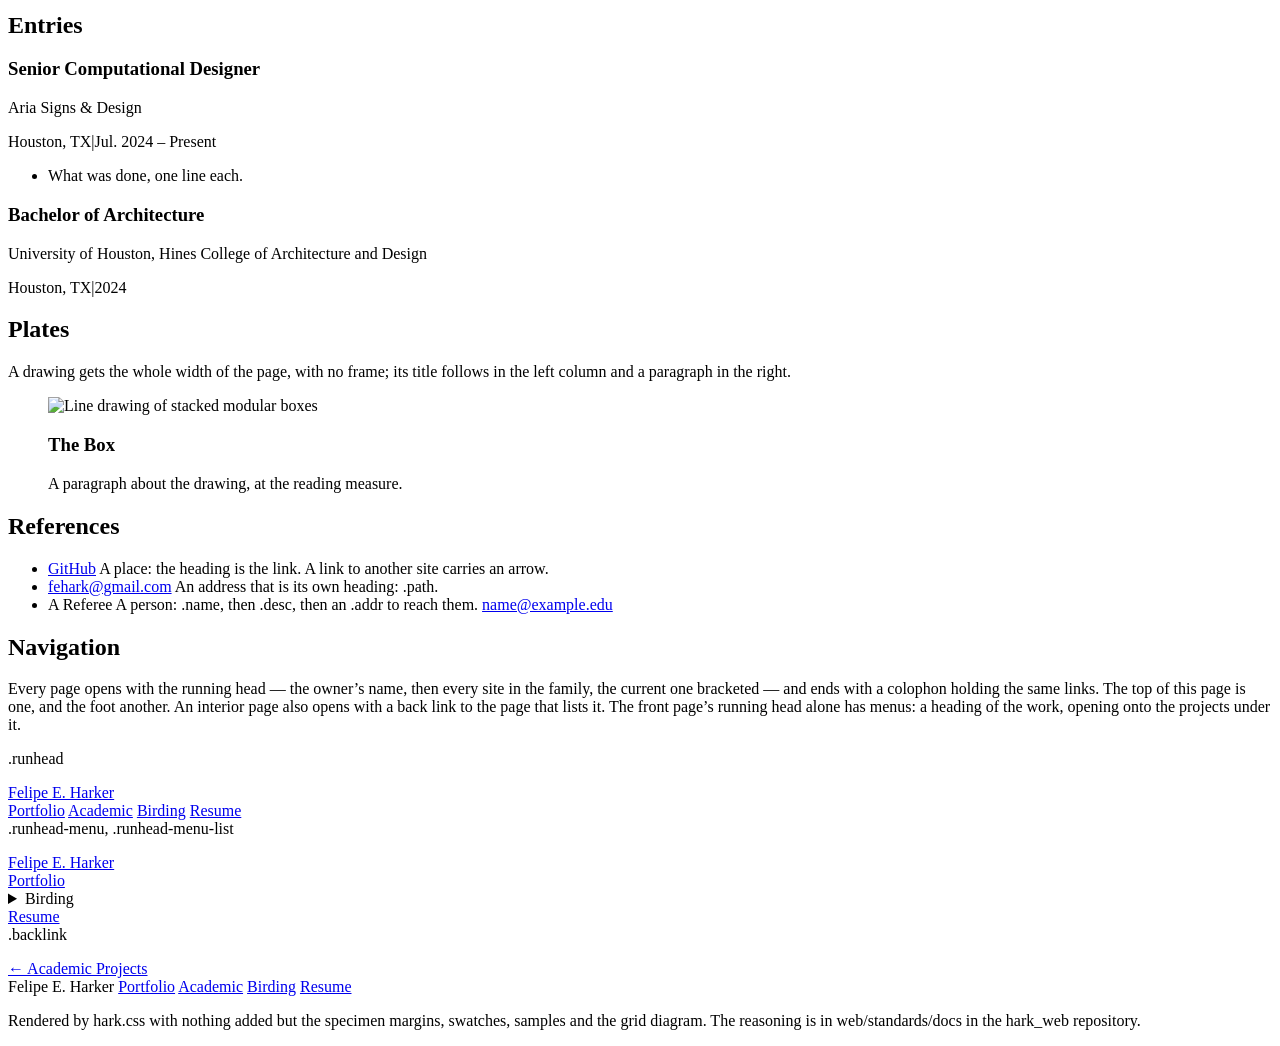
==== commit 9bb09b3e: "Merge branch 'felipeharker-subdomains': every site at its felipeharker.org subdomain Co-Authored-By:" ====
--- a/web/standards/site/index.html
+++ b/web/standards/site/index.html
@@ -10,10 +10,6 @@
 <link rel="preconnect" href="https://fonts.gstatic.com" crossorigin>
 <link href="https://fonts.googleapis.com/css2?family=Inter:wght@400;500;600&family=IBM+Plex+Mono:wght@400;500&display=swap" rel="stylesheet">
 
-<link rel="icon" href="/standards/favicon.png" sizes="32x32">
-<link rel="icon" href="/standards/favicon.svg" type="image/svg+xml">
-<link rel="apple-touch-icon" href="/standards/apple-touch-icon.png">
-
 <link rel="stylesheet" href="/standards/hark.css">
 <link rel="stylesheet" href="specimen/specimen.css">
 <script src="/standards/hark.js"></script>
@@ -38,8 +34,8 @@
      the grid — a masthead, a work list, a plate — is .specimen--wide, so it
      has the whole width of the page to lay its columns on.
 
-     The page is set in the design and the accent the reader chose on the
-     front page, like every other page; hark.js sets them. The design switch
+     The page is set in the design the reader chose on the front page, sans
+     or serif, like every other page; hark.js sets it. The design switch
      shown here is a specimen and does nothing: the front page's is the one
      that chooses.
      ====================================================================== -->
@@ -49,9 +45,9 @@
   <a class="runhead-owner" href="/">Felipe E. Harker</a>
   <nav class="runhead-links" aria-label="Site">
     <a href="/">Portfolio</a>
-    <a href="https://hark-academic.onrender.com/">Academic</a>
-    <a href="https://hark-birding.onrender.com/">Birding</a>
-    <a href="https://hark-resume.onrender.com/">Resume</a>
+    <a href="https://academic.felipeharker.org/">Academic</a>
+    <a href="https://birds.felipeharker.org/">Birding</a>
+    <a href="https://resume.felipeharker.org/">Resume</a>
   </nav>
 </header>
 
@@ -101,7 +97,7 @@
 <section class="section" id="sec-colour">
 <h2 class="section-heading">Colour</h2>
 
-<p class="body-text">White, ink, two greys of text and two of surface, and one grey hairline. There is no hue: the accent is ink, so a link is known by its underline or its place on the page — unless the reader chooses red or blue on the <a href="/">front page</a>. Change <code>--color-accent</code> and its hover, wash and selection follow; the swatches below show the accent this page is in.</p>
+<p class="body-text">White, ink, two greys of text and two of surface, and one grey hairline. There is no hue: the accent is ink, so a link is known by its underline or its place on the page. Change <code>--color-accent</code> and its hover and wash follow.</p>
 
 <div class="swatches">
   <div><div class="swatch swatch--bg"></div><p class="swatch-name">bg</p><p class="caption">The page.</p></div>
@@ -116,9 +112,6 @@
   <div><div class="swatch swatch--selection"></div><p class="swatch-name">selection</p><p class="caption">Selected text, inverted.</p></div>
   <div><div class="swatch swatch--rule"></div><p class="swatch-name">rule</p><p class="caption">Between rows.</p></div>
   <div><div class="swatch swatch--rule-strong"></div><p class="swatch-name">rule-strong</p><p class="caption">Above sections.</p></div>
-  <div><div class="swatch swatch--accent-ink"></div><p class="swatch-name">accent-ink</p><p class="caption">The default accent.</p></div>
-  <div><div class="swatch swatch--accent-red"></div><p class="swatch-name">accent-red</p><p class="caption">A reader&rsquo;s choice. 6.6:1</p></div>
-  <div><div class="swatch swatch--accent-blue"></div><p class="swatch-name">accent-blue</p><p class="caption">A reader&rsquo;s choice. 7.5:1</p></div>
 </div>
 </section>
 
@@ -383,16 +376,10 @@
 
 <p class="label">.design-switch, .design-switch-label</p>
 <div class="specimen">
-  <div class="design-switch" role="group" aria-labelledby="spec-switch-type">
-    <span class="design-switch-label" id="spec-switch-type">Type</span>
+  <div class="design-switch" role="group" aria-labelledby="spec-design-switch-label">
+    <span class="design-switch-label" id="spec-design-switch-label">Type</span>
     <button type="button" value="sans" aria-pressed="true">Sans</button>
     <button type="button" value="serif" aria-pressed="false">Serif</button>
-  </div>
-  <div class="design-switch" role="group" aria-labelledby="spec-switch-colour">
-    <span class="design-switch-label" id="spec-switch-colour">Colour</span>
-    <button type="button" value="ink" aria-pressed="true">Ink</button>
-    <button type="button" value="red" aria-pressed="false">Red</button>
-    <button type="button" value="blue" aria-pressed="false">Blue</button>
   </div>
 </div>
 </section>
@@ -506,7 +493,7 @@
 <section class="section" id="sec-navigation">
 <h2 class="section-heading">Navigation</h2>
 
-<p class="body-text">Every page opens with the running head — the owner&rsquo;s name, then every site in the family, the current one bracketed, the brackets going to whichever entry is pointed at — and ends with a colophon holding the same links. The top of this page is one, and the foot another. An interior page also opens with a back link to the page that lists it. The front page&rsquo;s running head alone has menus: a heading of the work, opening onto the projects under it.</p>
+<p class="body-text">Every page opens with the running head — the owner&rsquo;s name, then every site in the family, the current one bracketed — and ends with a colophon holding the same links. The top of this page is one, and the foot another. An interior page also opens with a back link to the page that lists it. The front page&rsquo;s running head alone has menus: a heading of the work, opening onto the projects under it.</p>
 
 <p class="label">.runhead</p>
 <div class="specimen specimen--wide">
@@ -528,7 +515,7 @@
     <div class="runhead-links">
       <a href="#sec-navigation" aria-current="page">Portfolio</a>
       <details class="runhead-menu" name="runhead-menu">
-        <summary>Birding<span class="runhead-menu-caret" aria-hidden="true"></span></summary>
+        <summary>Birding</summary>
         <ul class="runhead-menu-list">
           <li><a href="#sec-navigation">Ornithology Report</a></li>
           <li><a href="#sec-navigation">Dove Habitat</a></li>
@@ -549,9 +536,9 @@
   <nav class="site-links" aria-label="Felipe E. Harker">
     <span class="site-links-owner">Felipe E. Harker</span>
     <a href="/">Portfolio</a>
-    <a href="https://hark-academic.onrender.com/">Academic</a>
-    <a href="https://hark-birding.onrender.com/">Birding</a>
-    <a href="https://hark-resume.onrender.com/">Resume</a>
+    <a href="https://academic.felipeharker.org/">Academic</a>
+    <a href="https://birds.felipeharker.org/">Birding</a>
+    <a href="https://resume.felipeharker.org/">Resume</a>
   </nav>
   <p>Rendered by hark.css with nothing added but the specimen margins, swatches, samples and the grid diagram. The reasoning is in web/standards/docs in the hark_web repository.</p>
 </footer>
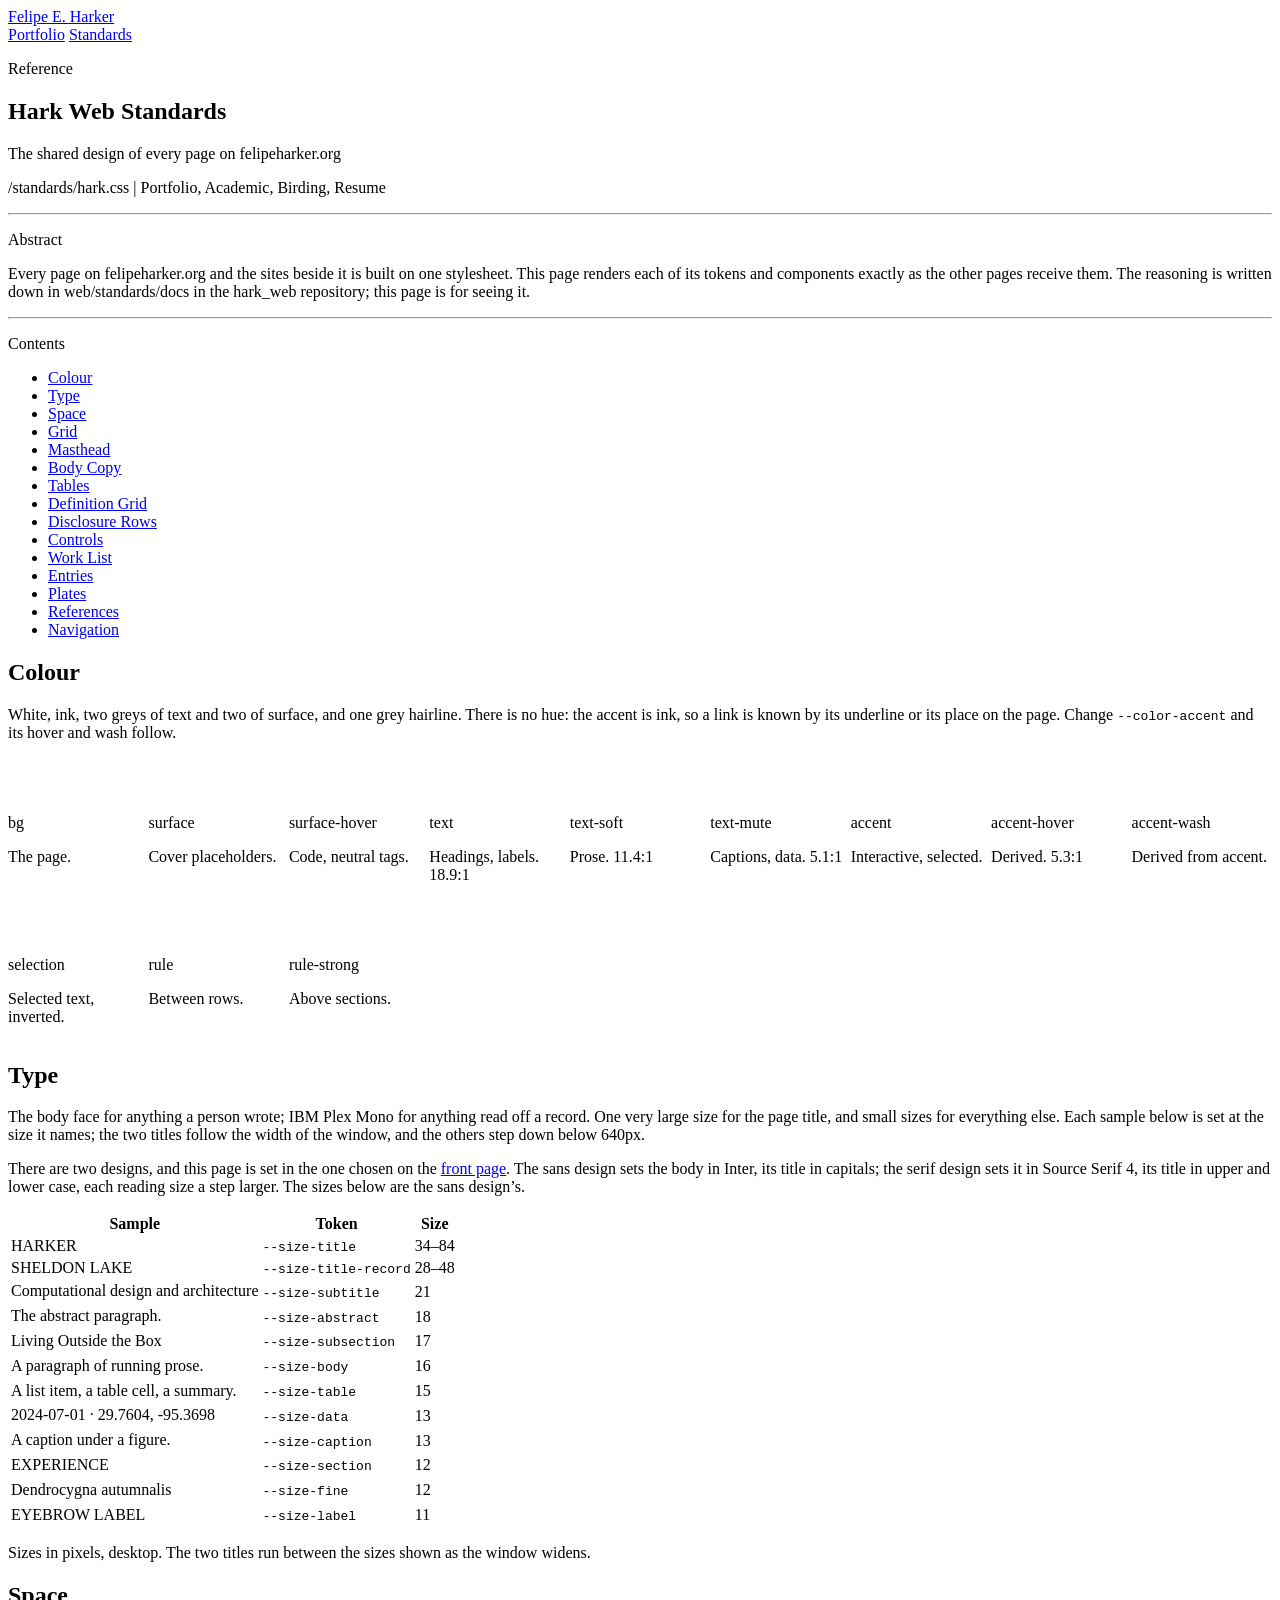
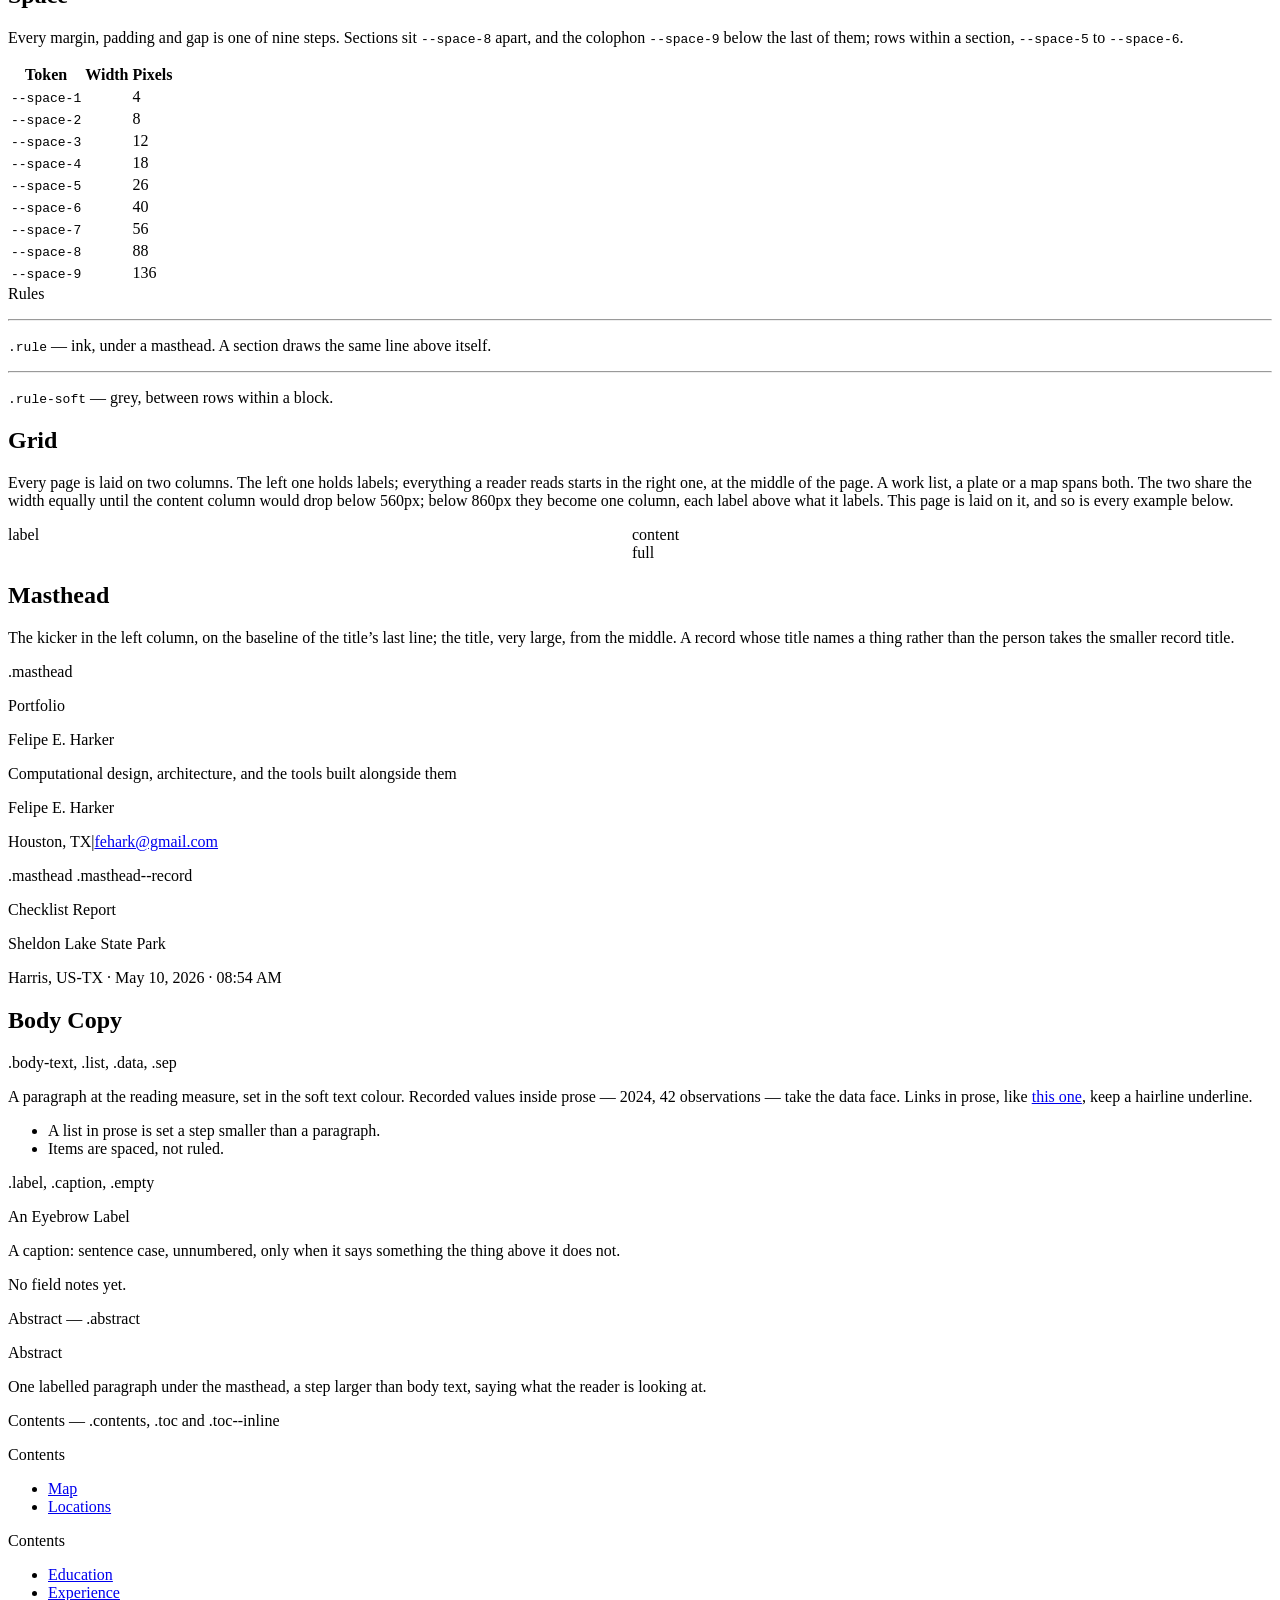
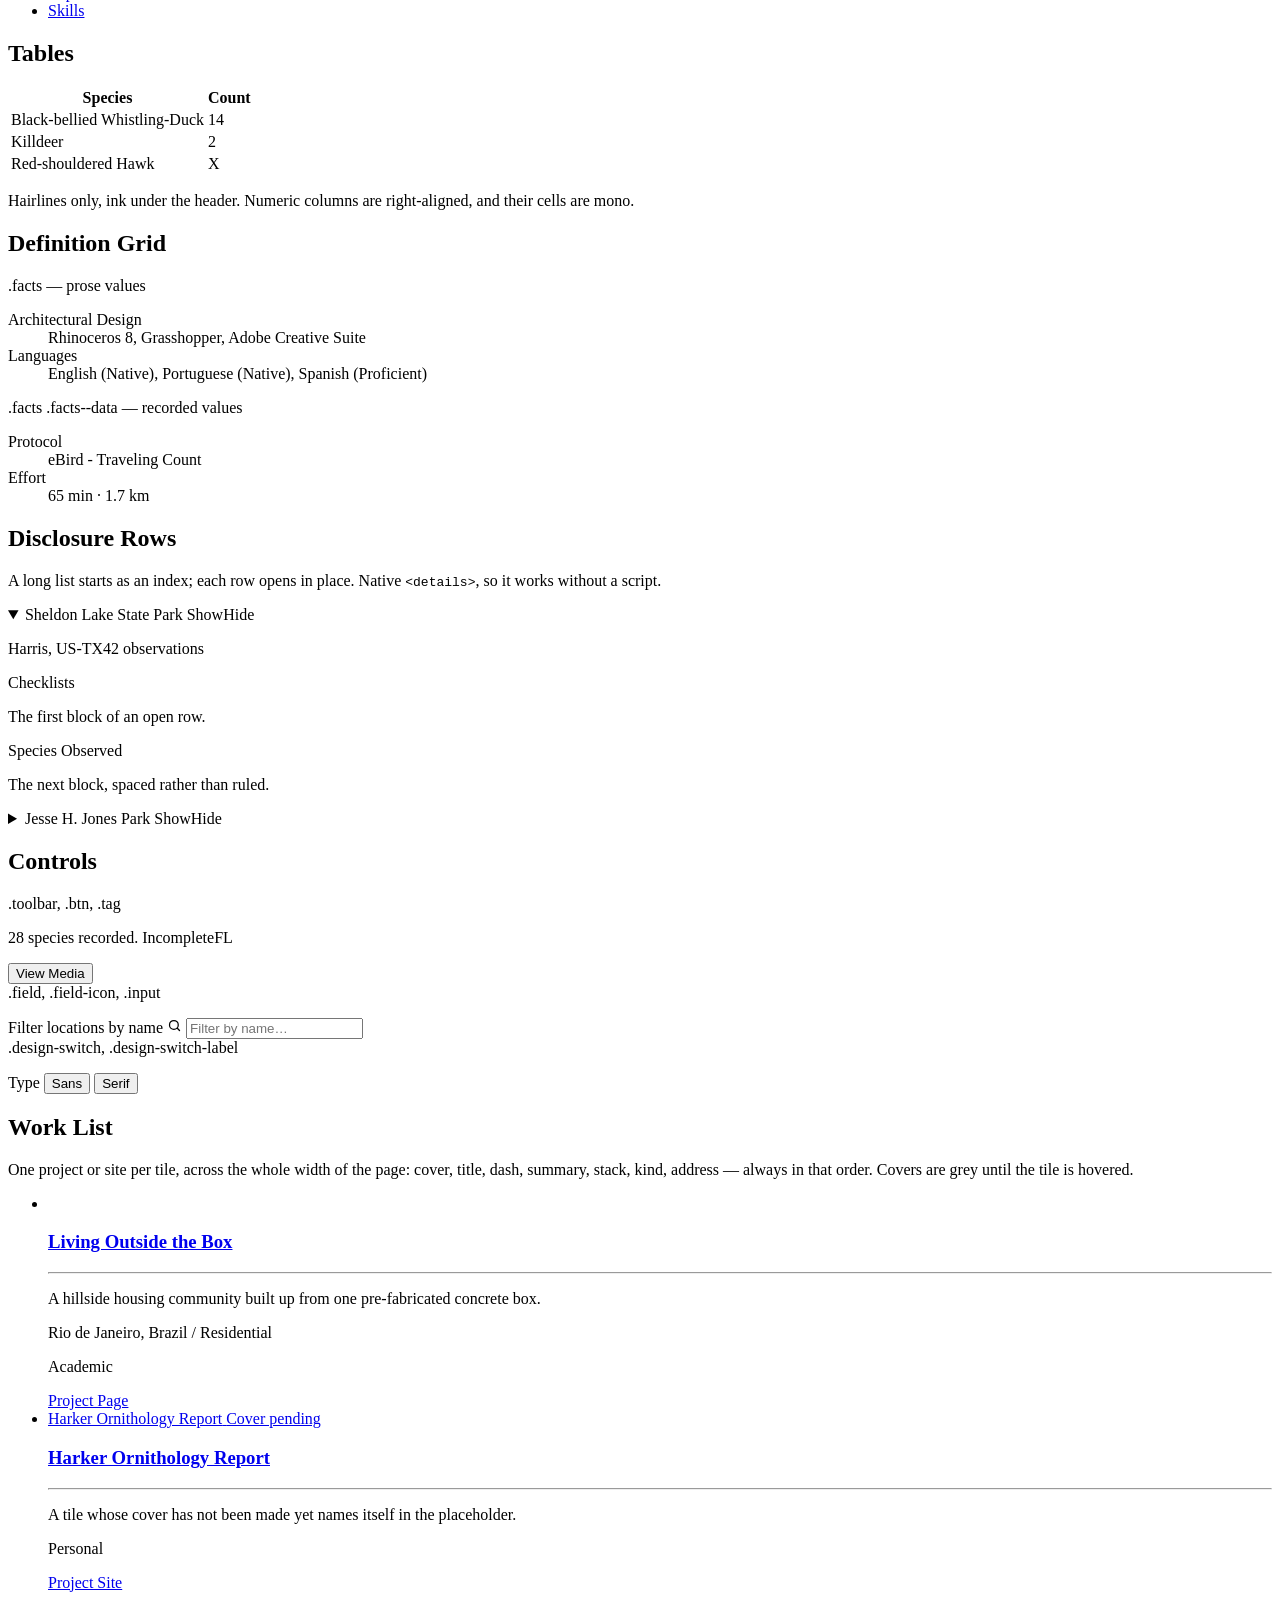
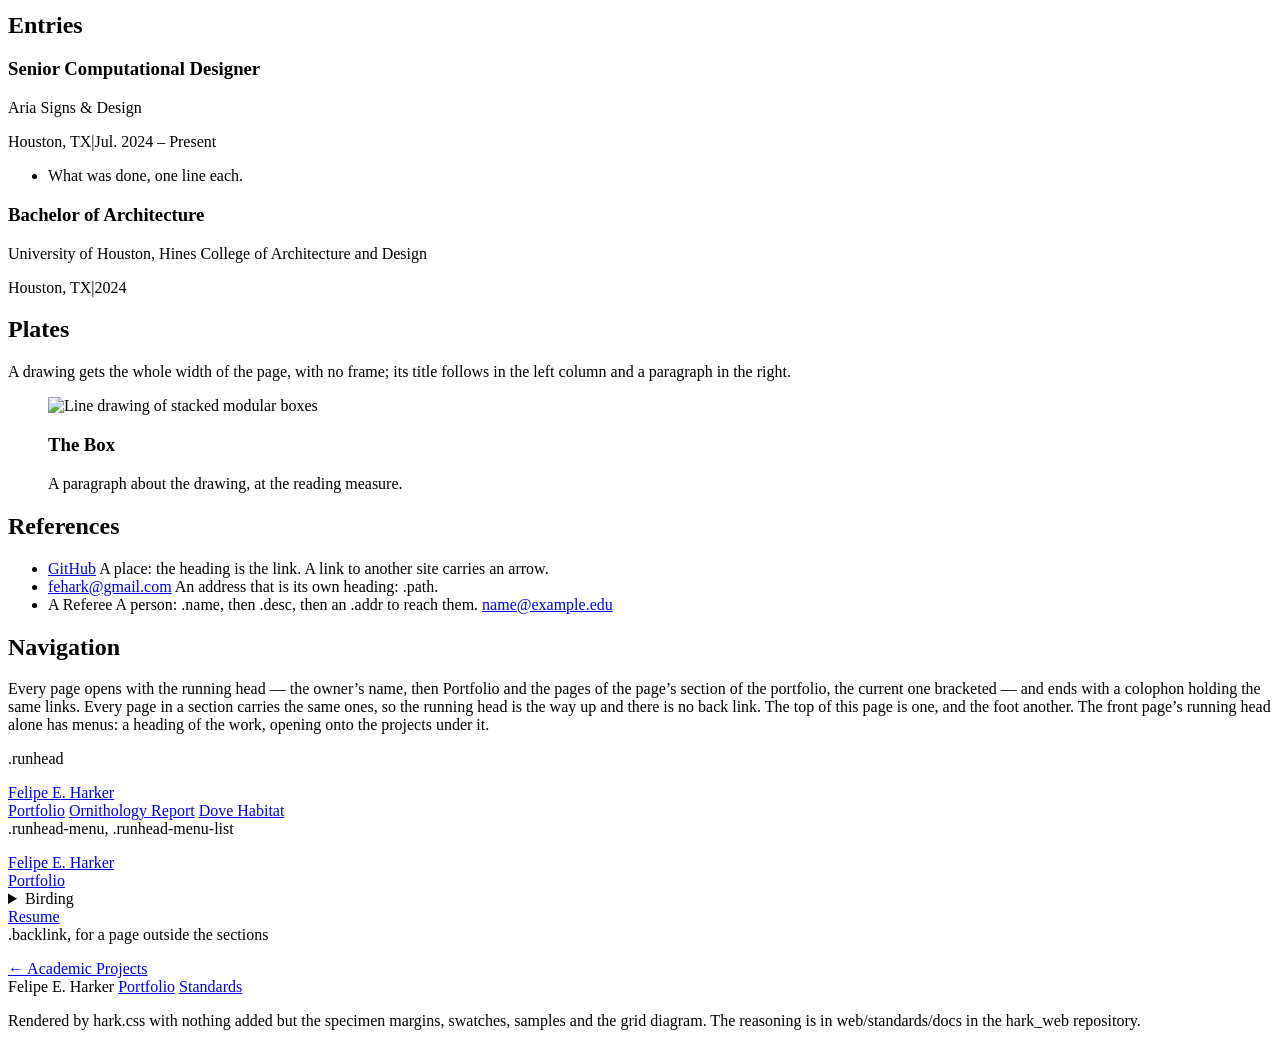
==== commit 78b4e2a4: "Every page's running head is Portfolio and its own section's pages A page's running head and site li" ====
--- a/web/standards/site/index.html
+++ b/web/standards/site/index.html
@@ -5,6 +5,19 @@
 <meta name="viewport" content="width=device-width, initial-scale=1.0">
 <title>Hark Web Standards — Felipe E. Harker</title>
 <meta name="description" content="Every token and shared component of the felipeharker.org sites, rendered by the stylesheet they all share.">
+<link rel="canonical" href="https://felipeharker.org/standards/">
+
+<!-- The card a link to this page shows when it is shared (Open Graph and
+     Twitter). Addresses are absolute, as the protocol requires. -->
+<meta property="og:type" content="website">
+<meta property="og:site_name" content="Felipe E. Harker">
+<meta property="og:title" content="Hark Web Standards — Felipe E. Harker">
+<meta property="og:description" content="Every token and shared component of the felipeharker.org sites, rendered by the stylesheet they all share.">
+<meta property="og:url" content="https://felipeharker.org/standards/">
+<meta property="og:image" content="https://felipeharker.org/standards/assets/og.jpg">
+<meta property="og:image:width" content="1200">
+<meta property="og:image:height" content="630">
+<meta name="twitter:card" content="summary_large_image">
 
 <link rel="preconnect" href="https://fonts.googleapis.com">
 <link rel="preconnect" href="https://fonts.gstatic.com" crossorigin>
@@ -45,9 +58,7 @@
   <a class="runhead-owner" href="/">Felipe E. Harker</a>
   <nav class="runhead-links" aria-label="Site">
     <a href="/">Portfolio</a>
-    <a href="https://academic.felipeharker.org/">Academic</a>
-    <a href="https://birds.felipeharker.org/">Birding</a>
-    <a href="https://resume.felipeharker.org/">Resume</a>
+    <a href="/standards/" aria-current="page">Standards</a>
   </nav>
 </header>
 
@@ -493,7 +504,7 @@
 <section class="section" id="sec-navigation">
 <h2 class="section-heading">Navigation</h2>
 
-<p class="body-text">Every page opens with the running head — the owner&rsquo;s name, then every site in the family, the current one bracketed — and ends with a colophon holding the same links. The top of this page is one, and the foot another. An interior page also opens with a back link to the page that lists it. The front page&rsquo;s running head alone has menus: a heading of the work, opening onto the projects under it.</p>
+<p class="body-text">Every page opens with the running head — the owner&rsquo;s name, then Portfolio and the pages of the page&rsquo;s section of the portfolio, the current one bracketed — and ends with a colophon holding the same links. Every page in a section carries the same ones, so the running head is the way up and there is no back link. The top of this page is one, and the foot another. The front page&rsquo;s running head alone has menus: a heading of the work, opening onto the projects under it.</p>
 
 <p class="label">.runhead</p>
 <div class="specimen specimen--wide">
@@ -501,9 +512,8 @@
     <a class="runhead-owner" href="#sec-navigation">Felipe E. Harker</a>
     <div class="runhead-links">
       <a href="#sec-navigation">Portfolio</a>
-      <a href="#sec-navigation" aria-current="page">Academic</a>
-      <a href="#sec-navigation">Birding</a>
-      <a href="#sec-navigation">Resume</a>
+      <a href="#sec-navigation">Ornithology Report</a>
+      <a href="#sec-navigation" aria-current="page">Dove Habitat</a>
     </div>
   </div>
 </div>
@@ -526,7 +536,7 @@
   </div>
 </div>
 
-<p class="label">.backlink</p>
+<p class="label">.backlink, for a page outside the sections</p>
 <div class="specimen">
   <a class="backlink" href="#sec-navigation">&larr; Academic Projects</a>
 </div>
@@ -536,9 +546,7 @@
   <nav class="site-links" aria-label="Felipe E. Harker">
     <span class="site-links-owner">Felipe E. Harker</span>
     <a href="/">Portfolio</a>
-    <a href="https://academic.felipeharker.org/">Academic</a>
-    <a href="https://birds.felipeharker.org/">Birding</a>
-    <a href="https://resume.felipeharker.org/">Resume</a>
+    <a href="/standards/" aria-current="page">Standards</a>
   </nav>
   <p>Rendered by hark.css with nothing added but the specimen margins, swatches, samples and the grid diagram. The reasoning is in web/standards/docs in the hark_web repository.</p>
 </footer>
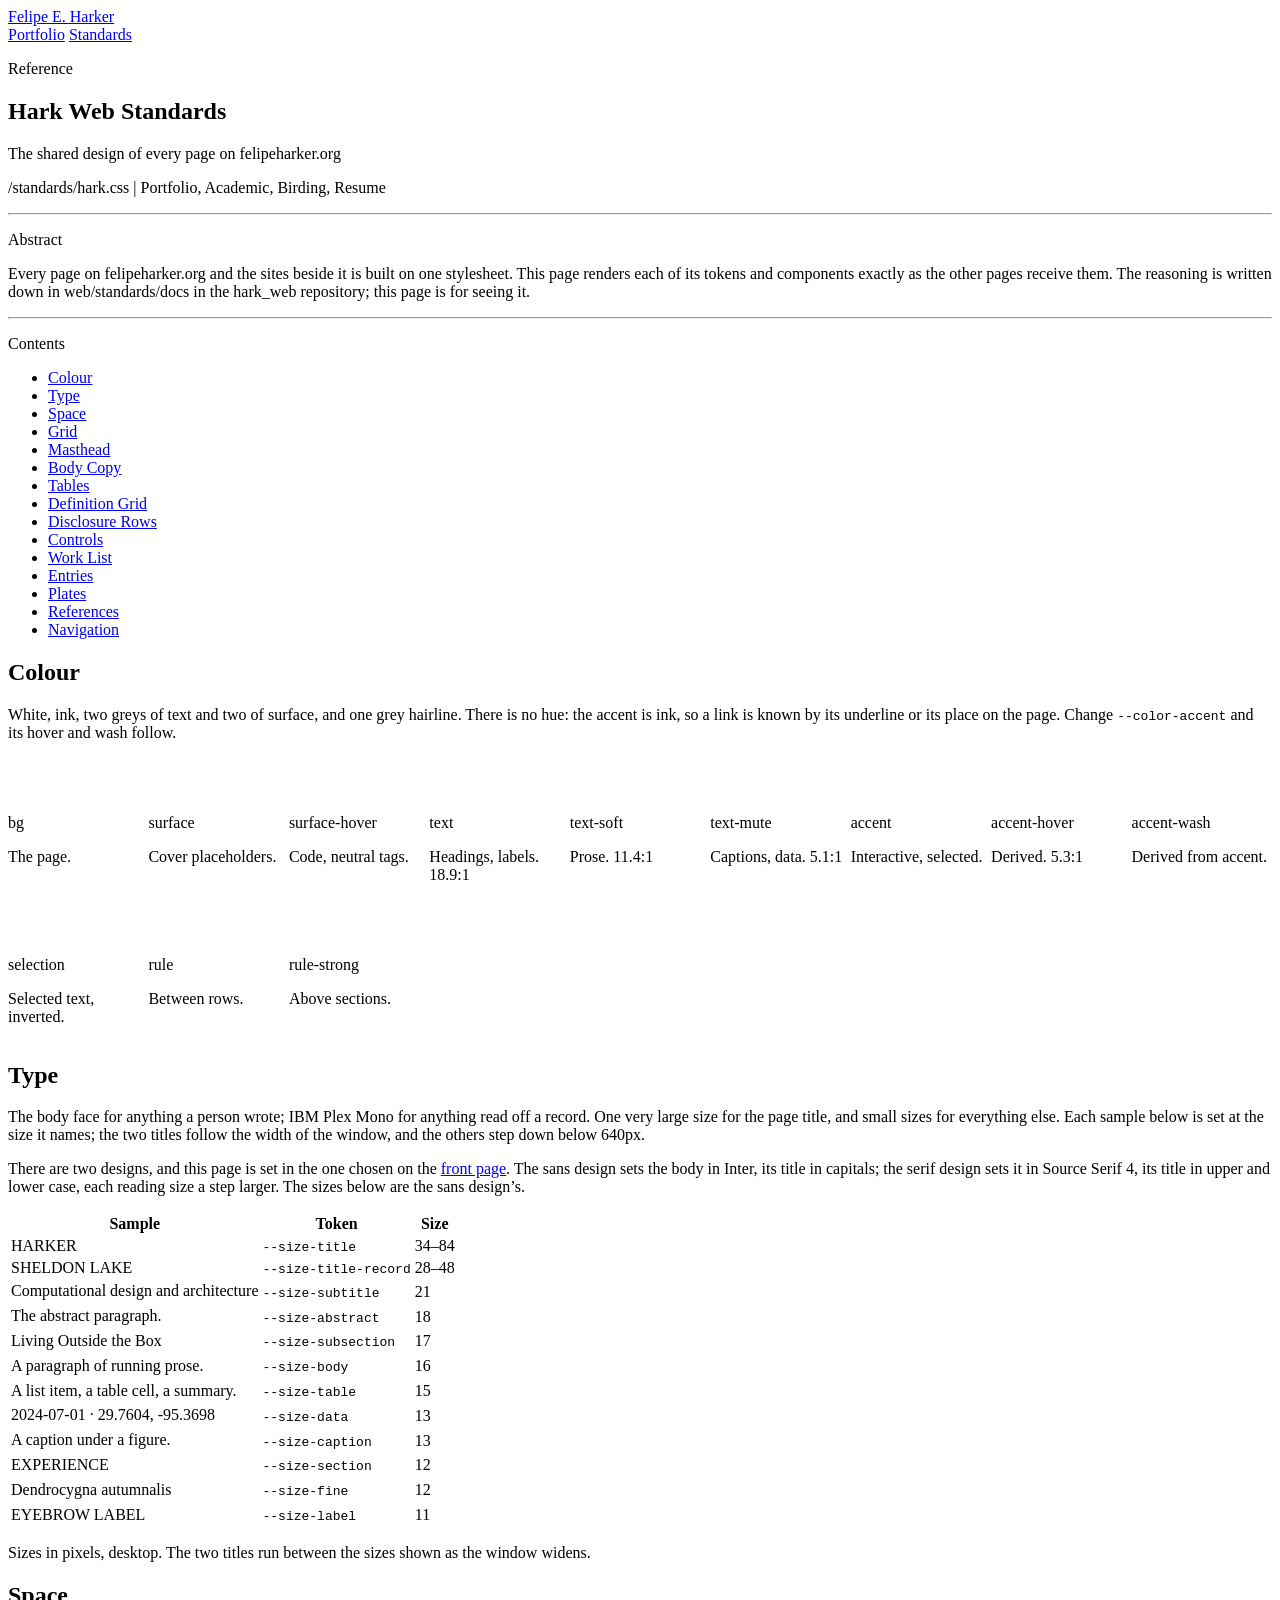
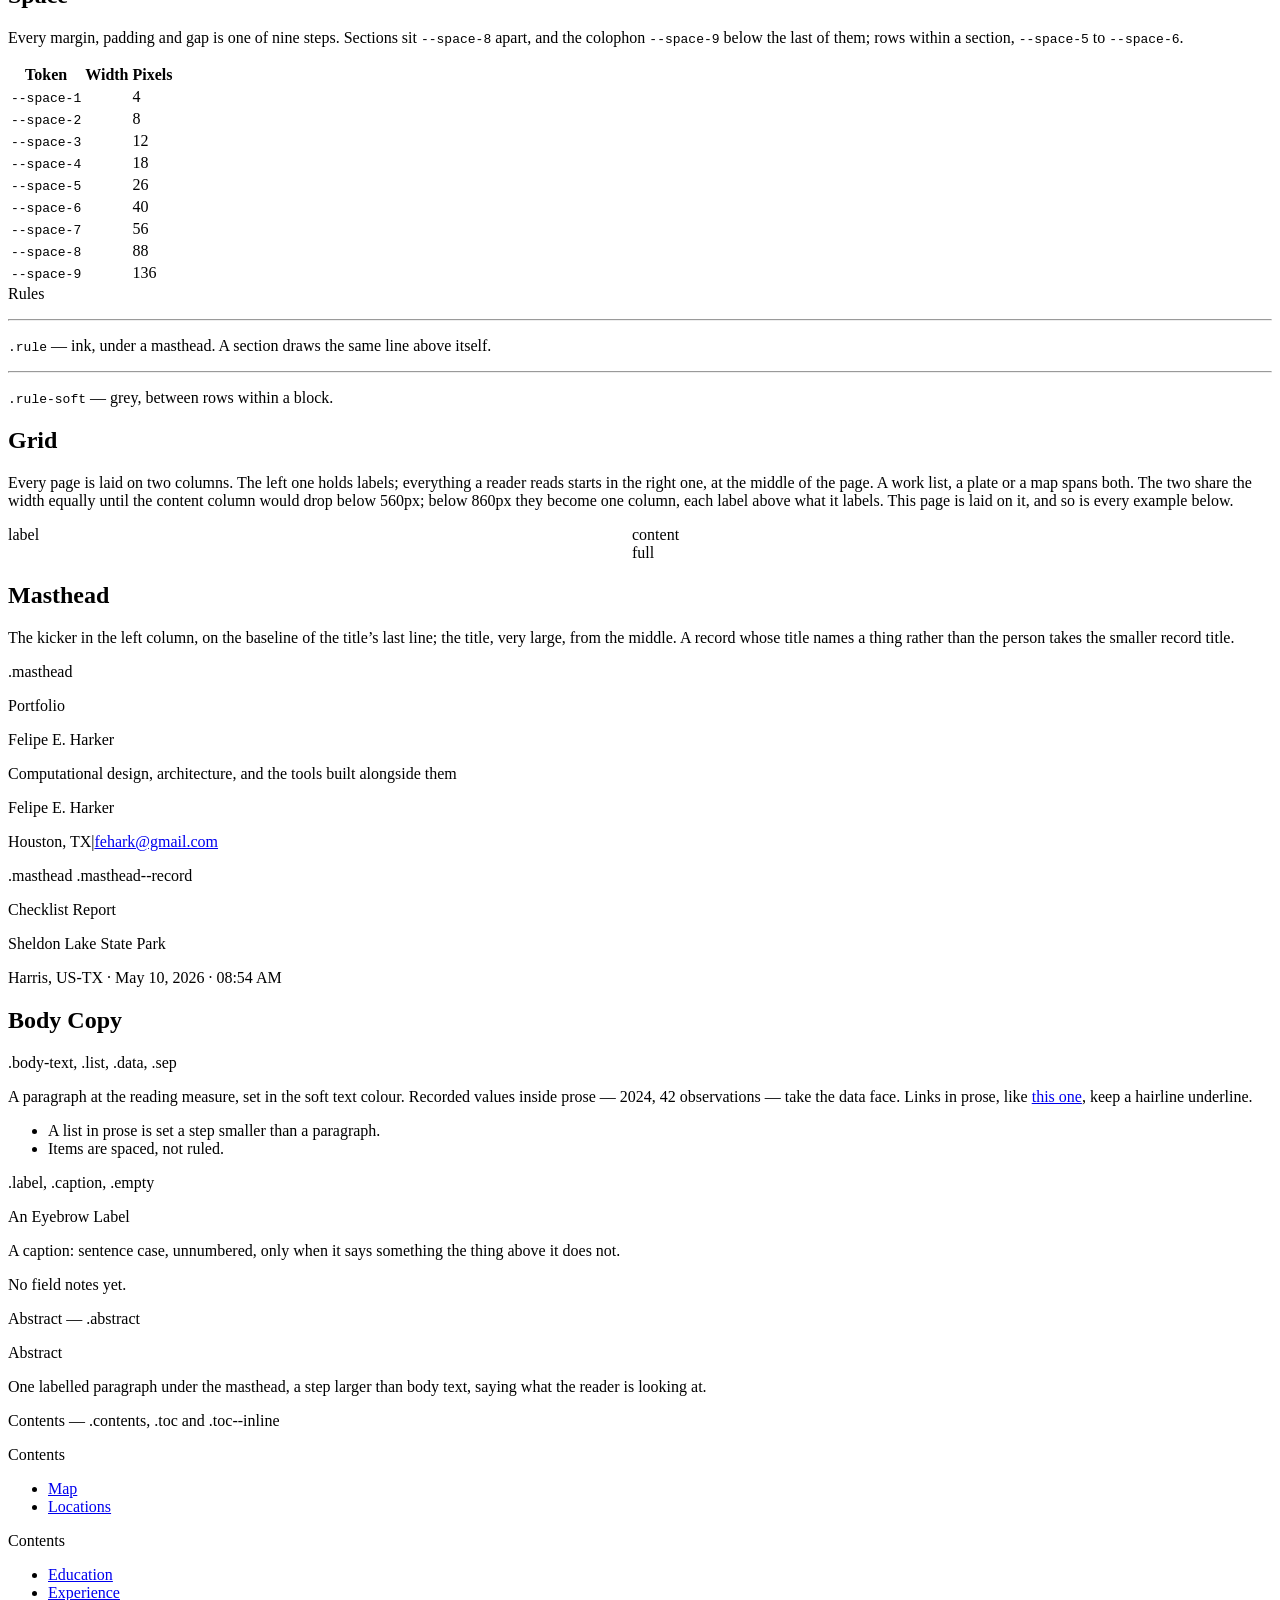
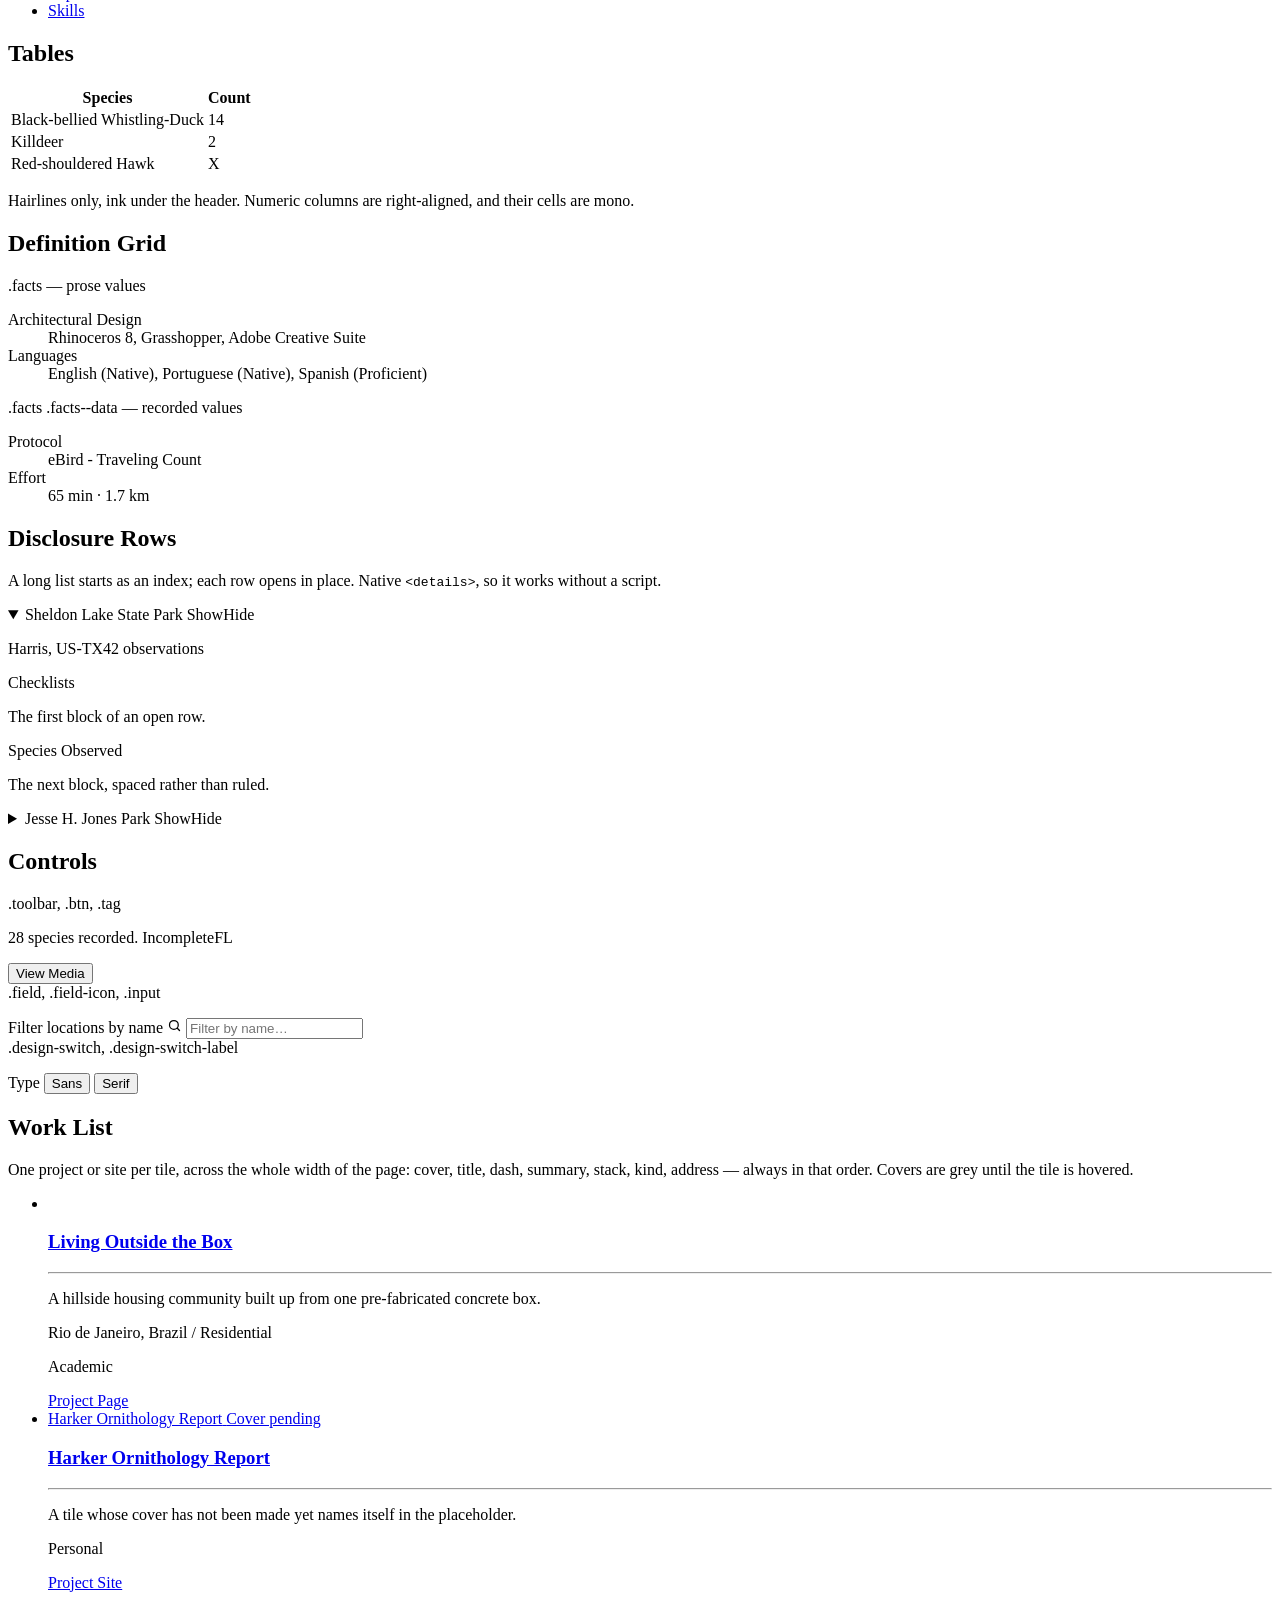
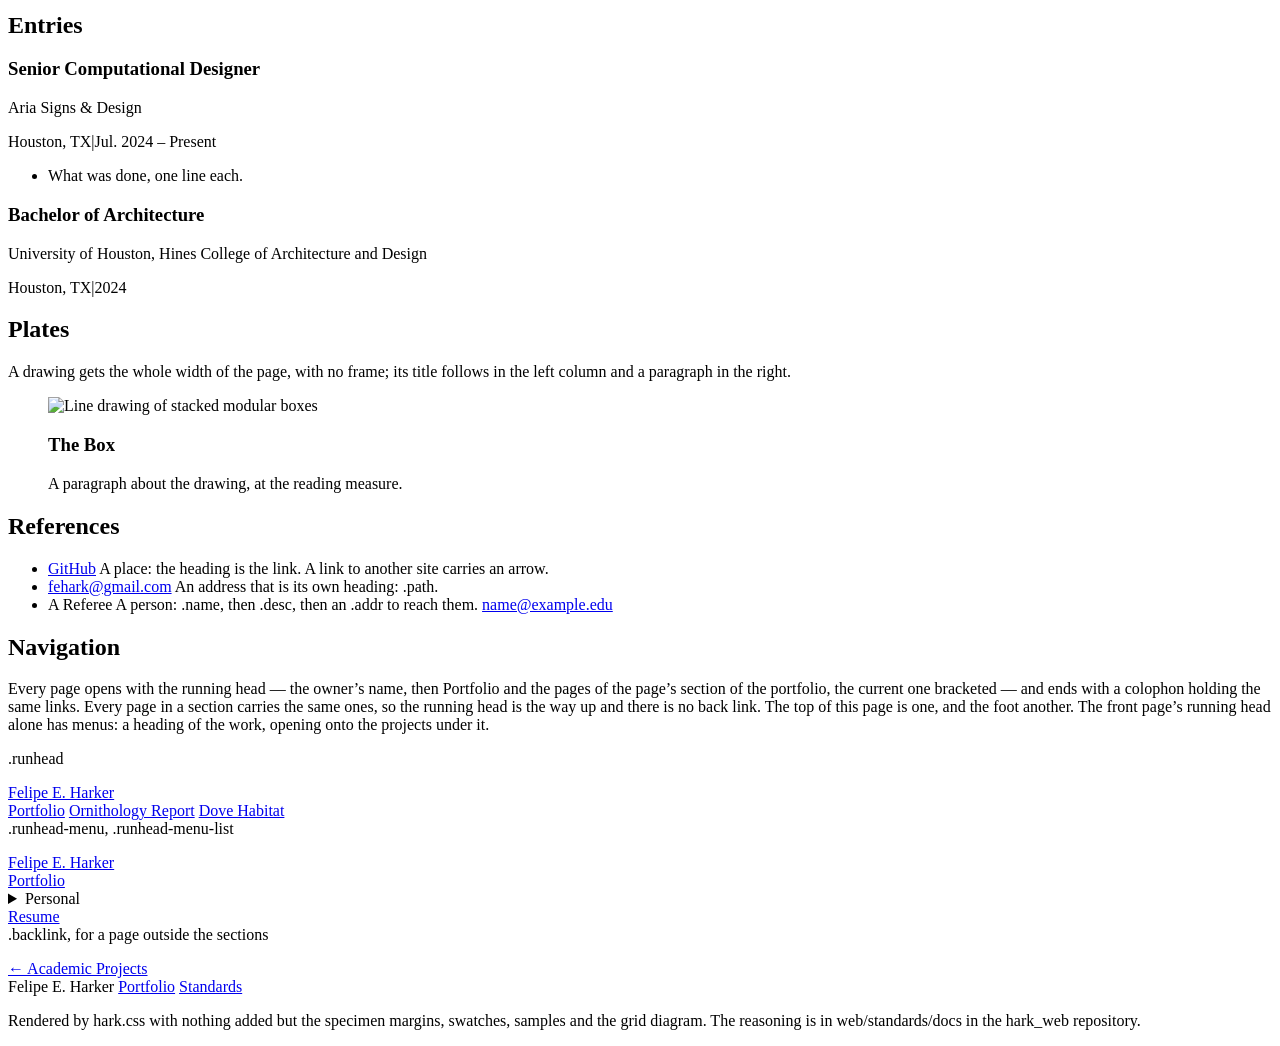
==== commit 56b64c73: "Charmera has a tile; the Birding section is now Personal Charmera (charmera.felipeharker.org, from t" ====
--- a/web/standards/site/index.html
+++ b/web/standards/site/index.html
@@ -525,10 +525,11 @@
     <div class="runhead-links">
       <a href="#sec-navigation" aria-current="page">Portfolio</a>
       <details class="runhead-menu" name="runhead-menu">
-        <summary>Birding</summary>
+        <summary>Personal</summary>
         <ul class="runhead-menu-list">
           <li><a href="#sec-navigation">Ornithology Report</a></li>
           <li><a href="#sec-navigation">Dove Habitat</a></li>
+          <li><a href="#sec-navigation">Charmera</a></li>
         </ul>
       </details>
       <a href="#sec-navigation">Resume</a>
